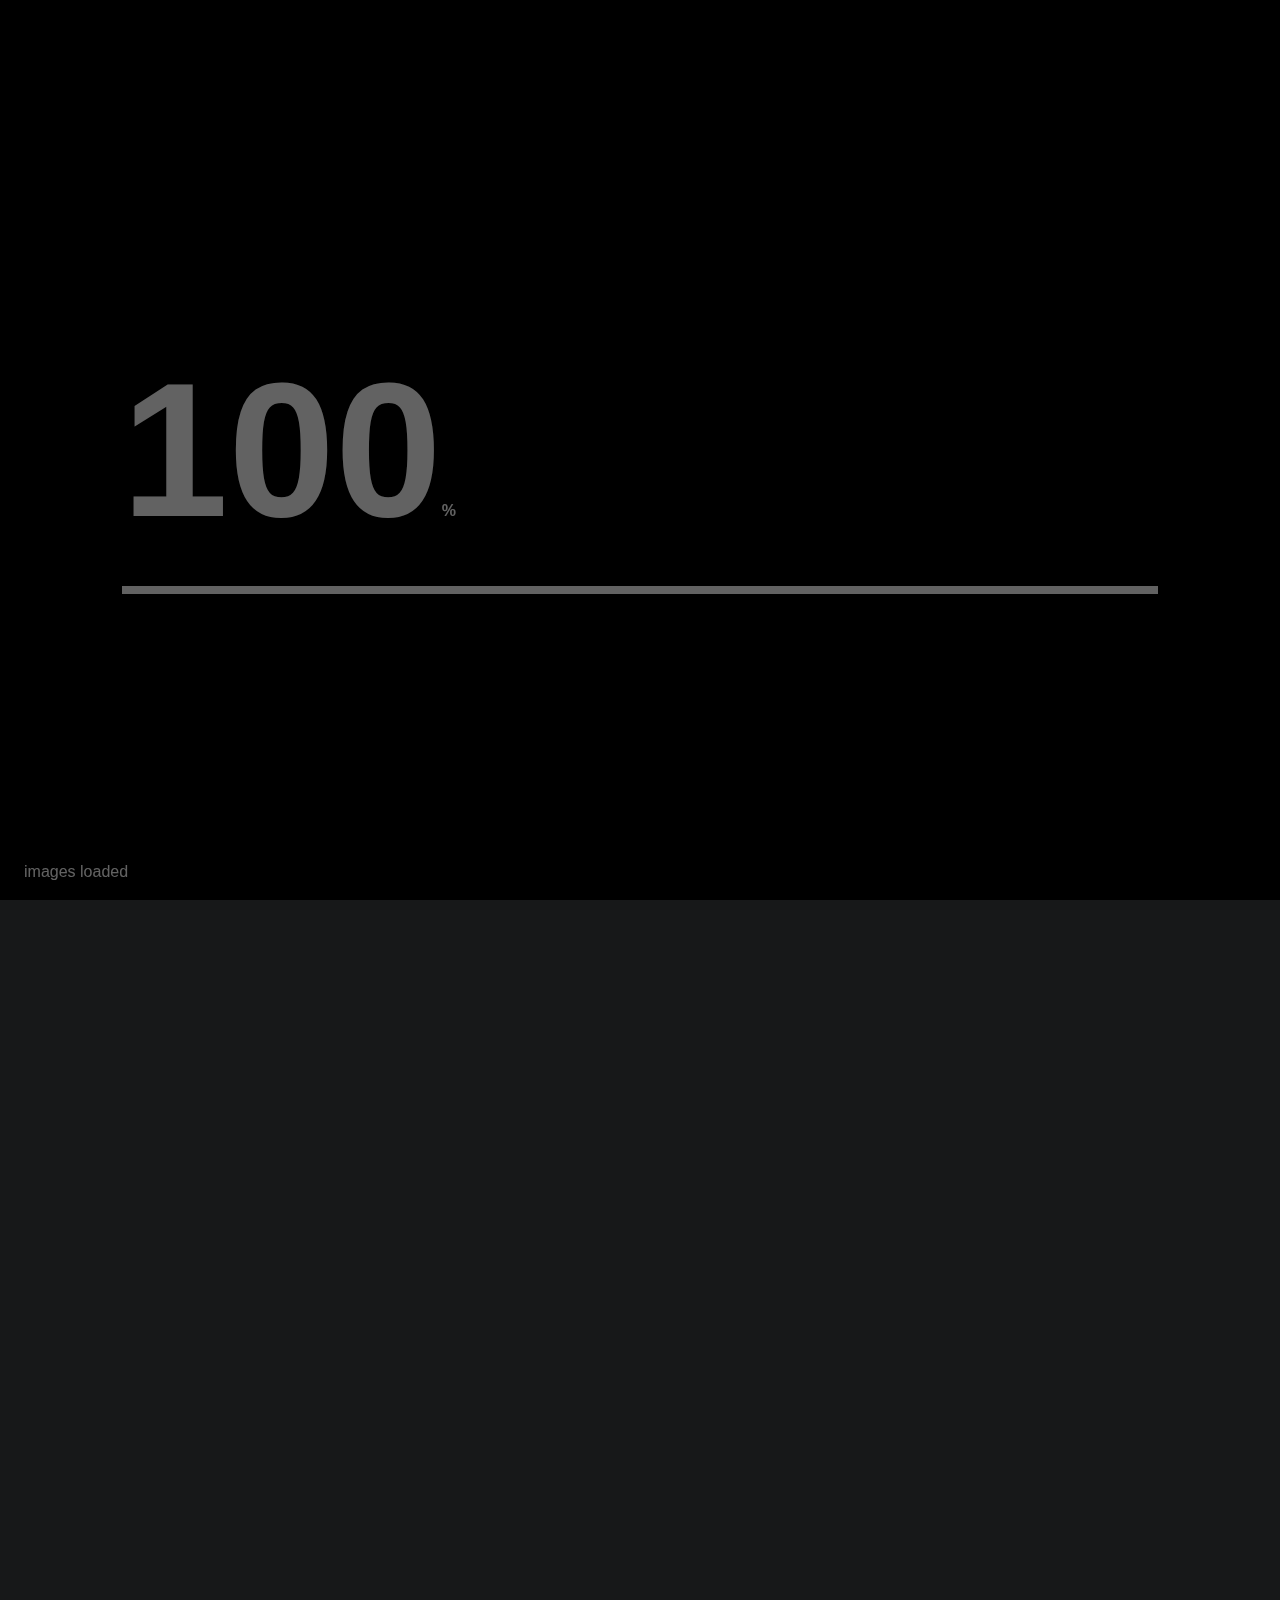
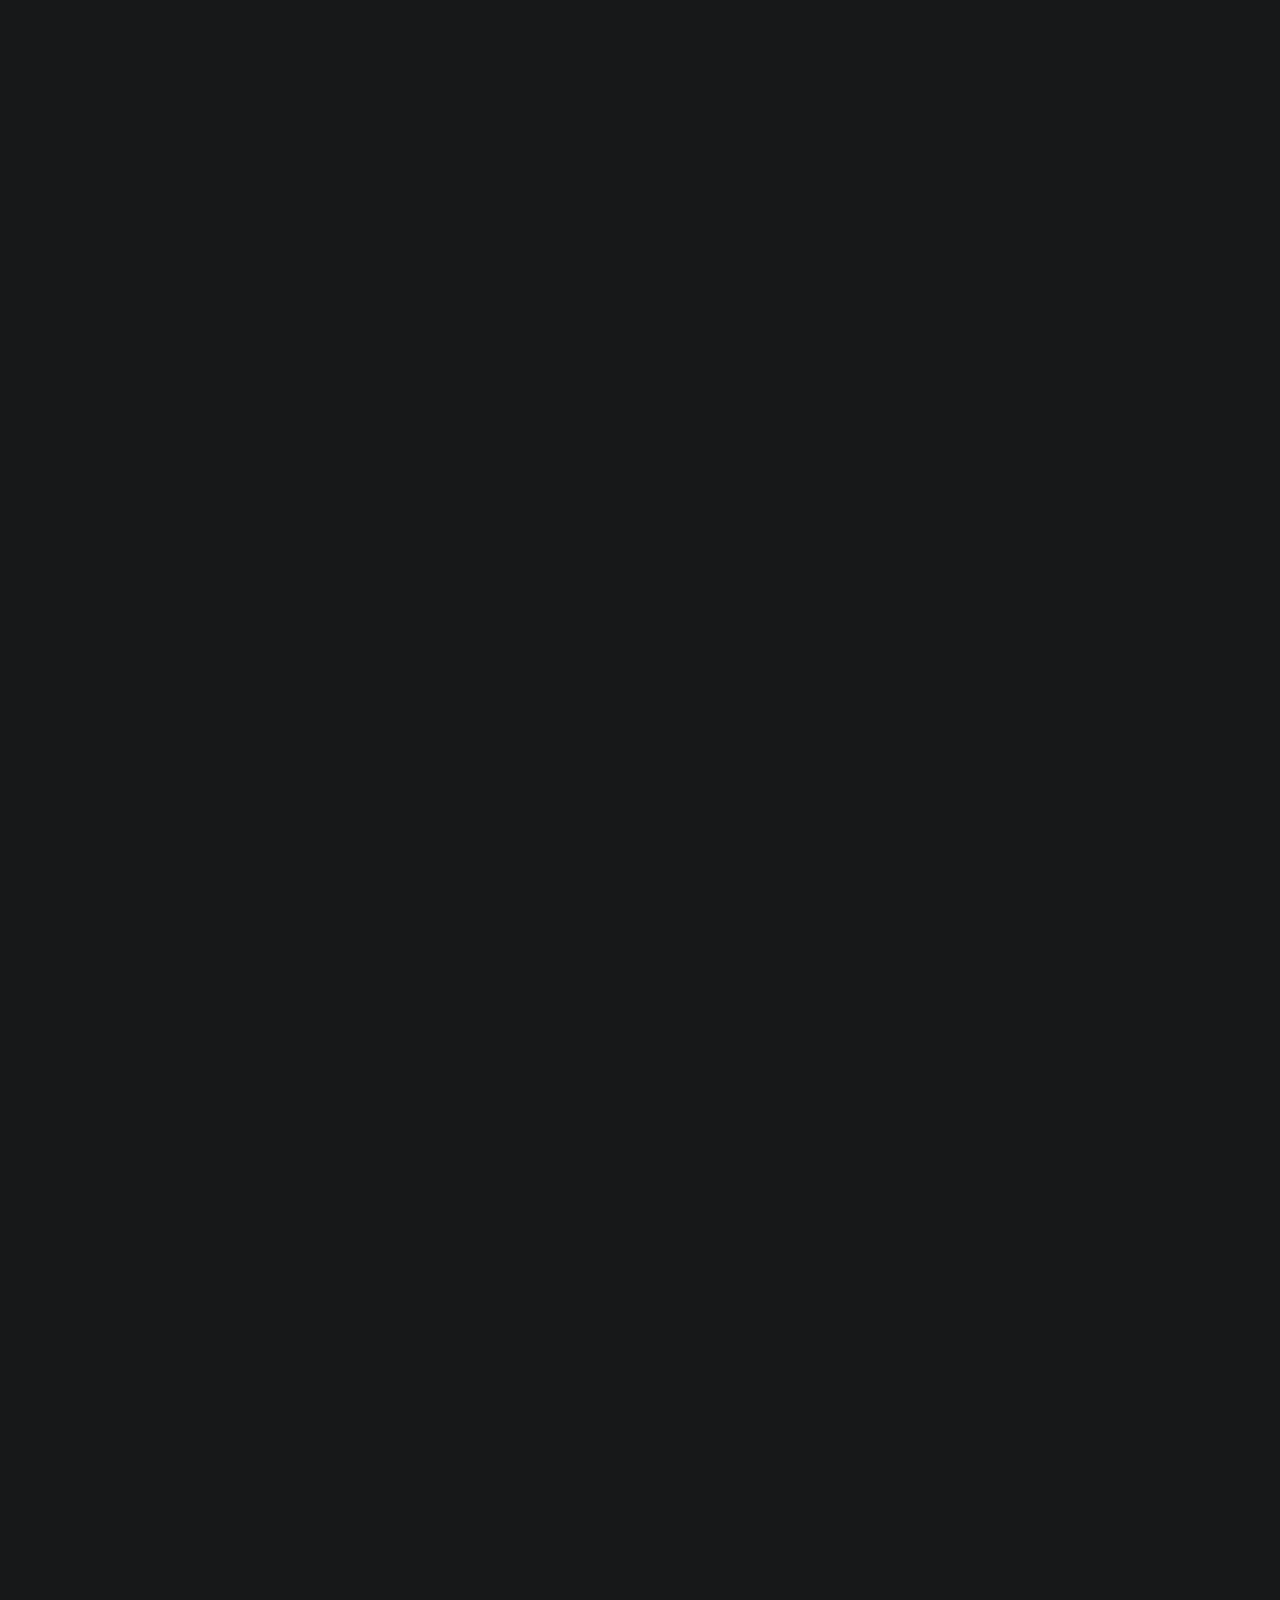
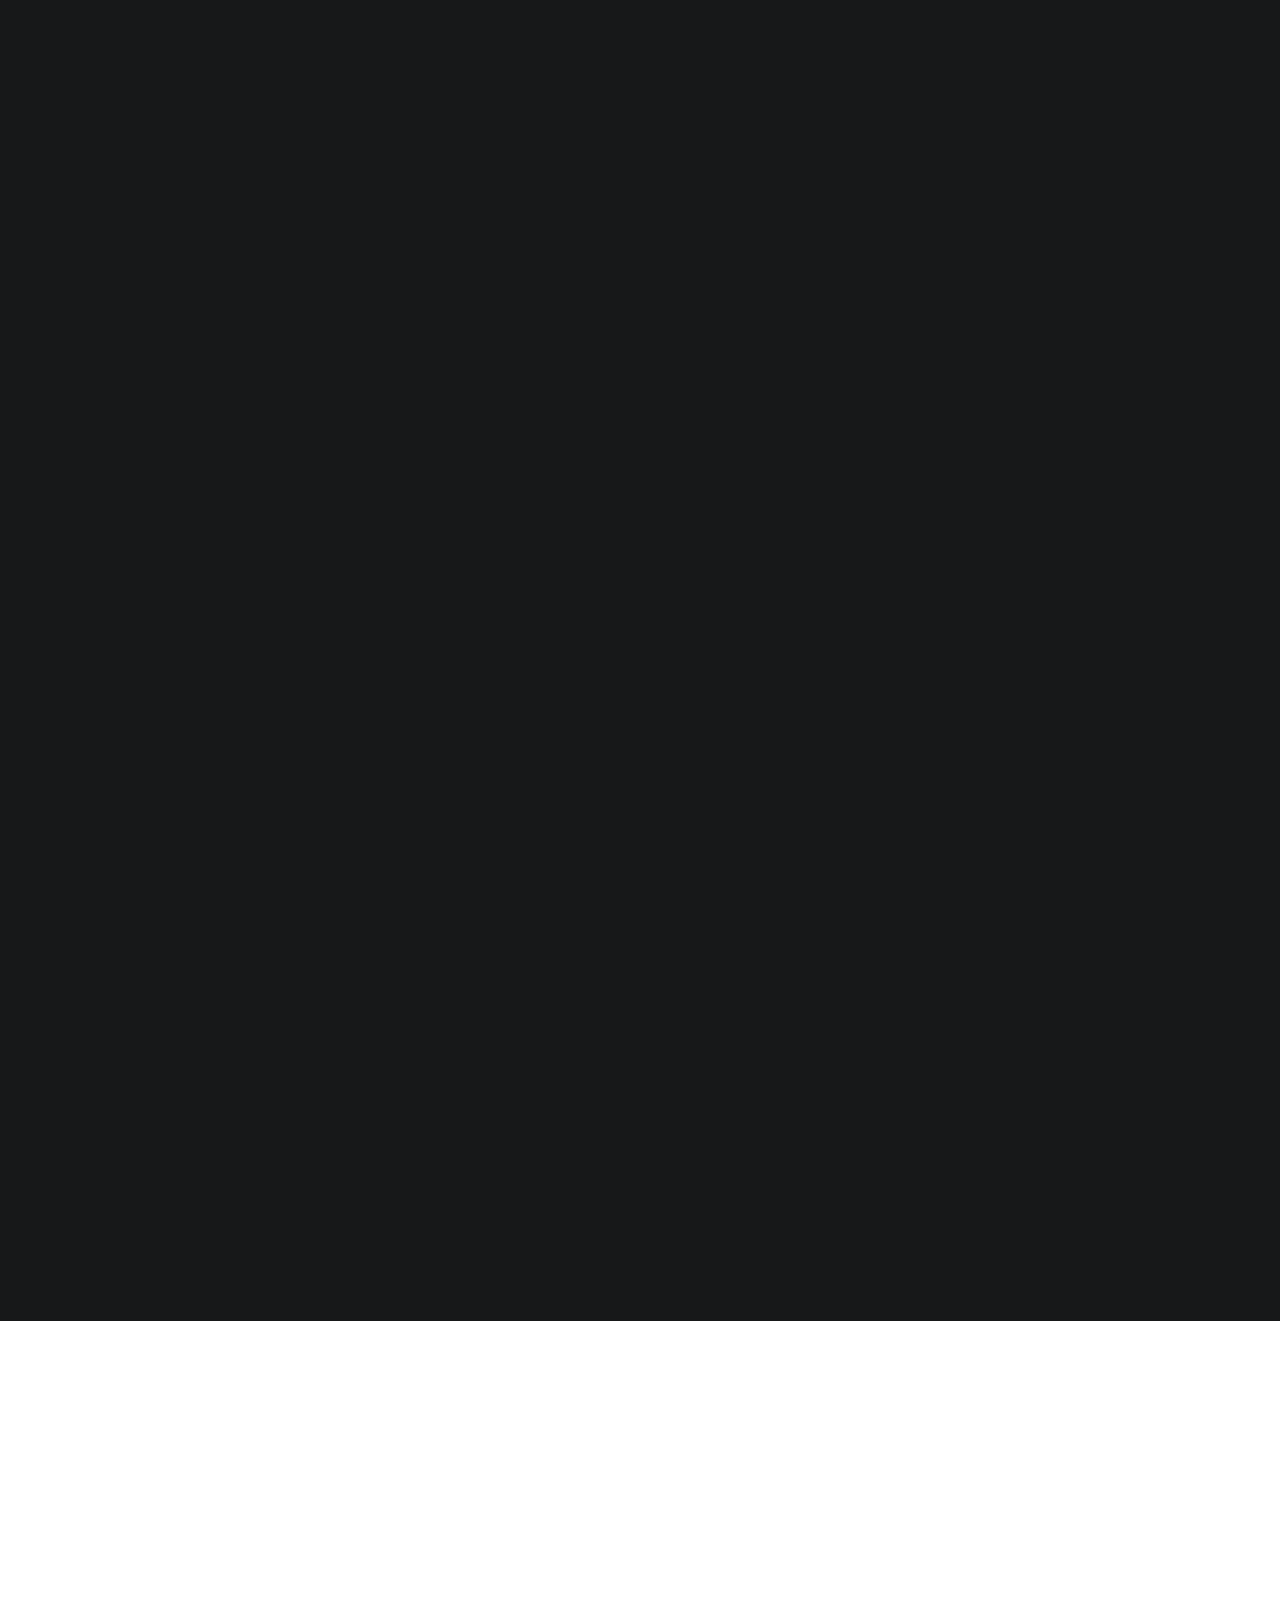
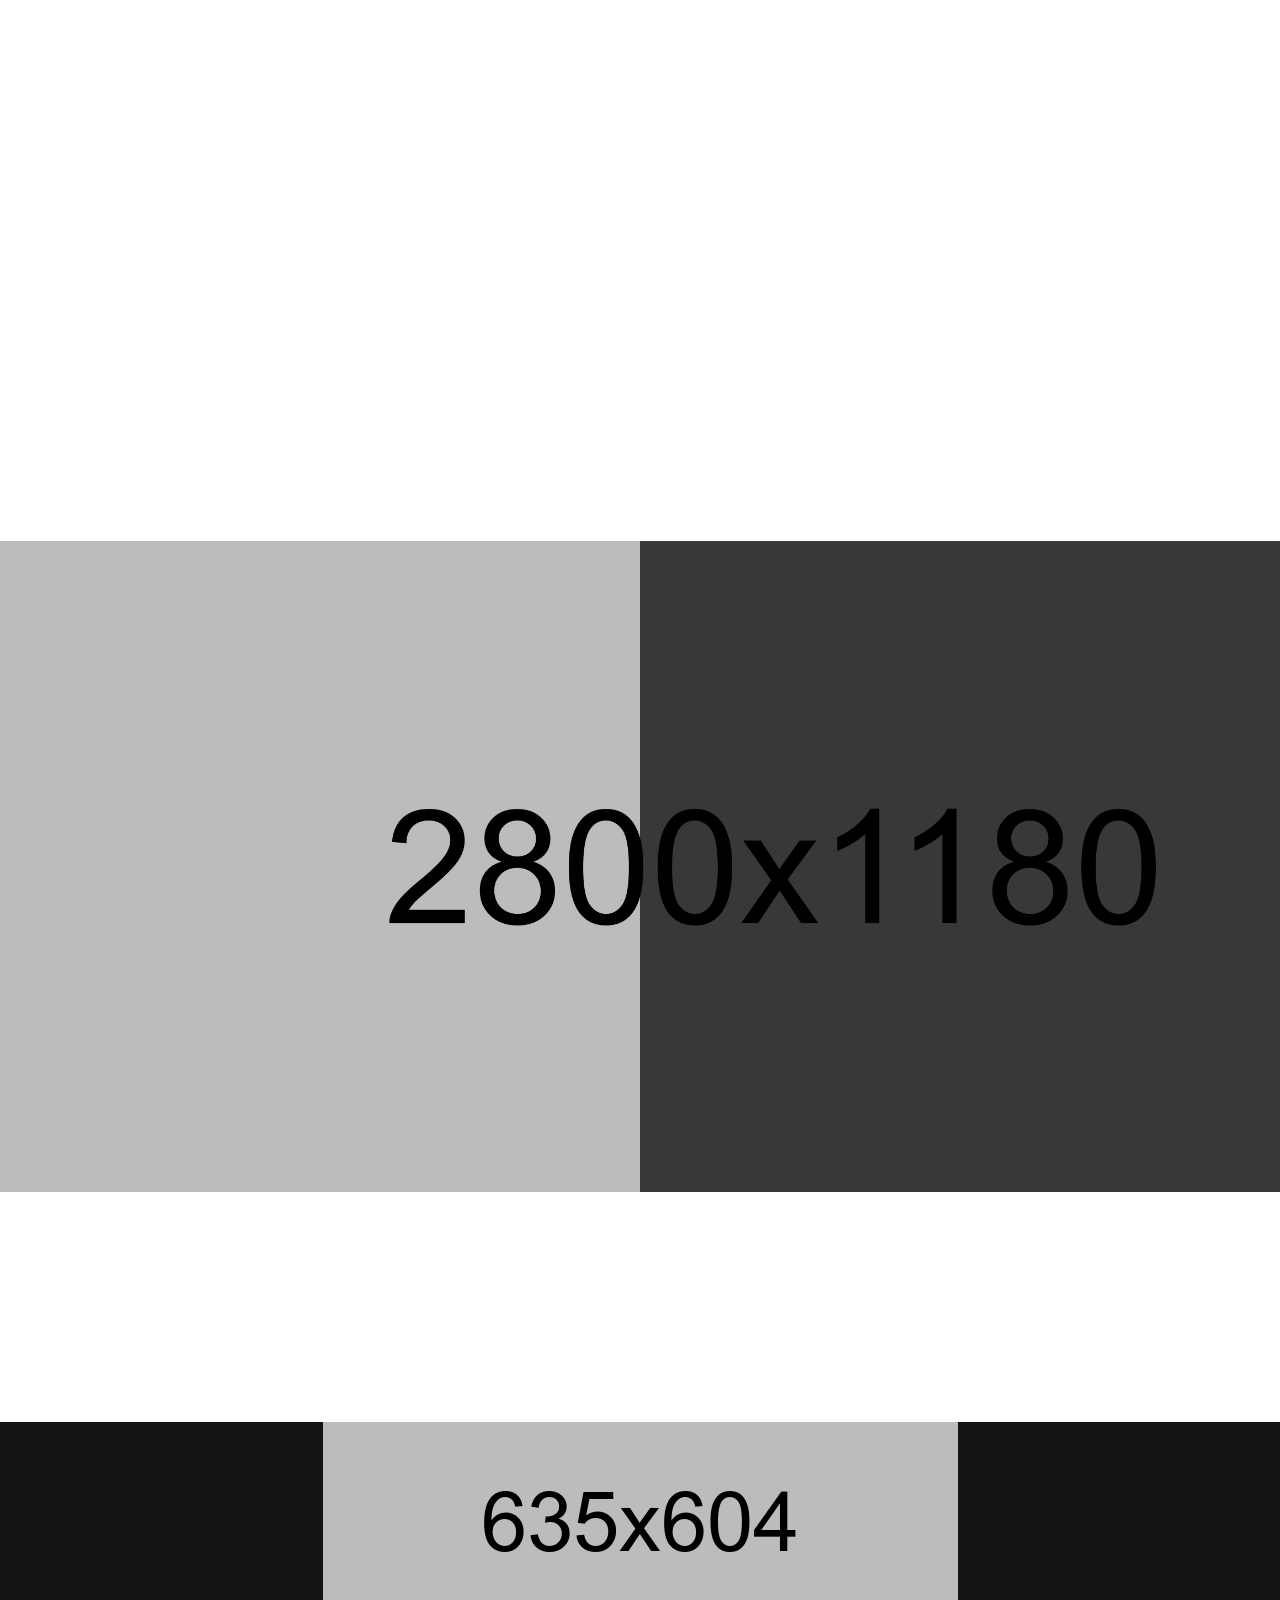
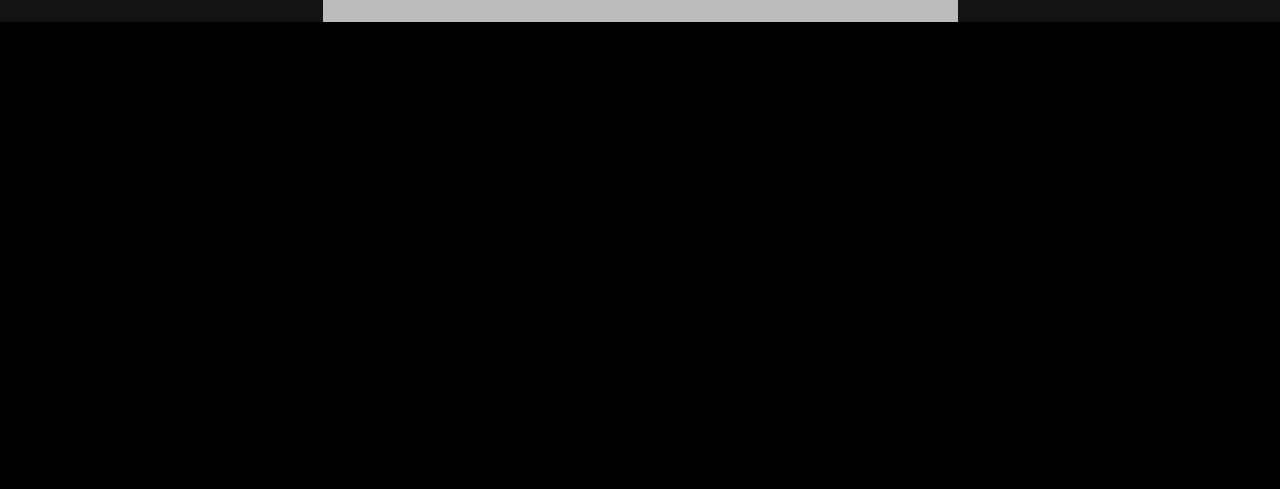
==== index.html @ 746237d5 "initial push" ====
<!doctype html>
<html lang="en">
<head>
<meta charset="utf-8">
<meta name="viewport" content="width=device-width, initial-scale=1, shrink-to-fit=no">
<meta name="format-detection" content="telephone=no">
<meta name="theme-color" content="#33a16e"/>
<title>Unicord | Creative Portfolio for Freelancers & Agencies</title>
<meta name="author" content="Themezinho">
<meta name="description" content="Unicord | Creative Portfolio for Freelancers & Agencies">
<meta name="keywords" content="creative, works, showcase, portfolio, highlight, projects, parallax, agency, digital, studio, css, animation, transition, svg, html, css">

<!-- SOCIAL MEDIA META -->
<meta property="og:description" content="Unicord | Creative Portfolio for Freelancers & Agencies">
<meta property="og:image" content="http://www.themezinho.net/unicord/preview.png">
<meta property="og:site_name" content="unicord">
<meta property="og:title" content="Unicord">
<meta property="og:type" content="website">
<meta property="og:url" content="http://www.themezinho.net/unicord">

<!-- TWITTER META -->
<meta name="twitter:card" content="summary">
<meta name="twitter:site" content="@unicord">
<meta name="twitter:creator" content="@unicord">
<meta name="twitter:title" content="unicord">
<meta name="twitter:description" content="Unicord | Creative Portfolio for Freelancers & Agencies">
<meta name="twitter:image" content="http://www.themezinho.net/unicord/preview.png">

<!-- FAVICON FILES -->
<link href="ico/apple-touch-icon-144-precomposed.png" rel="apple-touch-icon" sizes="144x144">
<link href="ico/apple-touch-icon-114-precomposed.png" rel="apple-touch-icon" sizes="114x114">
<link href="ico/apple-touch-icon-72-precomposed.png" rel="apple-touch-icon" sizes="72x72">
<link href="ico/apple-touch-icon-57-precomposed.png" rel="apple-touch-icon">
<link href="ico/favicon.png" rel="shortcut icon">

<!-- CSS FILES -->
<link rel="stylesheet" href="css/font-awesome.min.css">
<link rel="stylesheet" href="css/animate.min.css">
<link rel="stylesheet" href="css/swiper.min.css">
<link rel="stylesheet" href="css/bootstrap.min.css">
<link rel="stylesheet" href="css/style.css">
<link rel="stylesheet" type="text/css" href="css/core.css">
<link rel="stylesheet" type="text/css" href="css/animsition.min.css">
<link rel="stylesheet" type="text/css" href="css/elements.css">
<link rel="stylesheet" type="text/css" href="css/custom.css">
</head>
<body>
<div id="loader" class="fh">
  <section class="vcenter">
    <div class="container">
      <div class="indicator"> <span class="number">0</span><span class="unit">%</span>
        <div class="loadbar">
          <div class="inner"></div>
        </div>
      </div>
      <div class="img-count"><span class="loaded"></span><span class="description">images loaded</span></div>
    </div>
  </section>
</div>
<div class="transition-overlay">
  <div class="green-layer"></div>
  <div class="black-layer"></div>
</div>
<!-- end transition-overlay -->
<nav class="navigation-menu">
  <div class="green-layer"></div>
  <div class="black-layer"></div>
  <div class="inner">
    <ul>
      <li><a href="#">Start</a>
      	 <ul>
          <li><a href="index.html">Slider</a></li>
          <li><a href="index-video-bg.html">Video BG</a></li>
          <li><a href="index-particles.html">Particles</a></li>
          <li><a href="index-motion-blur.html">Motion Blur</a></li>
          <li><a href="index-animation.html">Animation</a></li>
        </ul>
      </li>
      <li><a href="unicord.html">Unicord</a></li>
      <li><a href="#">Showcases</a>
        <ul>
          <li><a href="showcases-four-cols.html">4 Columns</a></li>
          <li><a href="showcases-three-cols.html">3 Columns</a></li>
          <li><a href="showcases-two-cols.html">2 Columns</a></li>
        </ul>
      </li>
      <li><a href="news.html">News</a></li>
      <li><a href="say-hello.html">Say Hello</a></li>
    </ul>
    <address>
    Contornio Ave Kunsgatan 4<br>
    41247 Luxembord<br>
    074-753 5875
    </address>
  </div>
  <!-- end inner --> 
</nav>
<!-- end navigation-menu -->
  <nav class="navbar">
    <div class="logo"> </div>
    <!-- end logo -->
    <div class="email-us"></div>
    <!-- end email-us -->
    <div class="languages"></div>
    <!-- end languages -->
    <div class="sandwich-nav"> <b>MENU</b>
      <div class="sandwich-btn circle" id="sandwich-btn" data-dist="7"> <span></span> <span></span> </div>
      <!-- end sandwich-btn --> 
      
    </div>
    <!-- end sandwich-nav --> 
  </nav>
  <!-- end navbar -->
<header class="header">
	<div class="particles-mask" id="parallax">
  <div class="inner">
  <div class="masker">
    <div class="layer" data-depth="0.15">
      <h1>Jobin J</h1>
    </div>
  <!-- end layer -->
  <div id="particles-js"></div>
  <!-- end particles-js -->
   </div>
   <!-- end masker -->
   <h2>I Am A Programmer</h2>
  </div>
  <!-- end inner -->
</div>
<!-- end particles-mask -->
	
  <ul class="social-media">
    <li><a href="#"><i class="fa fa-facebook"></i></a></li>
    <li><a href="#"><i class="fa fa-twitter"></i></a></li>
    <li><a href="#"><i class="fa fa-dribbble"></i></a></li>
    <li><a href="#"><i class="fa fa-linkedin"></i></a></li>
    <li><a href="#"><i class="fa fa-youtube-play"></i></a></li>
  </ul>
  <div class="scroll-down"><b>SCROLL DOWN</b><span></span></div>
  <!-- end scroll-down --> 
</header>
<!-- end header -->
<div class="header-spacing"></div>
<!-- end header-spacing -->
<main>
<section class="works two-cols">
  <ul>
    <li class="wow fadeInUp one">
      <figure data-tilt> <img src="images/works01.jpg" alt="Image" class="thumb">
        <figcaption> <img src="images/logo-brand.png" alt="Image" class="brand">
          <h3>Yellow Ginger</h3>
          <small>UI-UX Design, WordPress</small> <a href="case-details.html">CASE DETAILS</a> </figcaption>
      </figure>
    </li>
    <li class="wow fadeInUp two">
      <figure data-tilt> <img src="images/works02.jpg" alt="Image" class="thumb">
        <figcaption> <img src="images/logo-brand2.png" alt="Image" class="brand">
          <h3>Red Tomato</h3>
          <small>Web Design, HTML, Development</small> <a href="case-details.html">CASE DETAILS</a> </figcaption>
      </figure>
    </li>
    <li class="wow fadeInUp three">
      <figure data-tilt> <img src="images/works03.jpg" alt="Image" class="thumb">
        <figcaption> <img src="images/logo-brand3.png" alt="Image" class="brand">
          <h3>Mr. Washington</h3>
          <small>App Development, UI-UX Design</small> <a href="case-details.html">CASE DETAILS</a> </figcaption>
      </figure>
    </li>
    <li class="wow fadeInUp four">
      <figure data-tilt> <img src="images/works04.jpg" alt="Image" class="thumb">
        <figcaption> <img src="images/logo-brand2.png" alt="Image" class="brand">
          <h3>House MD</h3>
          <small>Print Design, Branding</small> <a href="case-details.html">CASE DETAILS</a> </figcaption>
      </figure>
    </li>
    <li class="wow fadeInUp five">
      <figure data-tilt> <img src="images/works05.jpg" alt="Image" class="thumb">
        <figcaption> <img src="images/logo-brand3.png" alt="Image" class="brand">
          <h3>Celebrity</h3>
          <small>UI-UX Design, WordPress</small> <a href="case-details.html">CASE DETAILS</a> </figcaption>
      </figure>
    </li>
    <li class="wow fadeInUp one">
      <figure data-tilt> <img src="images/works06.jpg" alt="Image" class="thumb">
        <figcaption> <img src="images/logo-brand3.png" alt="Image" class="brand">
          <h3>Man in Black</h3>
          <small>HTML, Development</small> <a href="case-details.html">CASE DETAILS</a> </figcaption>
      </figure>
    </li>
    <li class="wow fadeInUp two">
      <figure data-tilt> <img src="images/works07.jpg" alt="Image" class="thumb">
        <figcaption> <img src="images/logo-brand.png" alt="Image" class="brand">
          <h3>Old School</h3>
          <small>App Design, Development</small> <a href="case-details.html">CASE DETAILS</a> </figcaption>
      </figure>
    </li>
    <li class="wow fadeInUp three">
      <figure data-tilt> <img src="images/works08.jpg" alt="Image" class="thumb">
        <figcaption> <img src="images/logo-brand2.png" alt="Image" class="brand">
          <h3>Paper Girl</h3>
          <small>UI-UX Design, HTML, Development</small> <a href="case-details.html">CASE DETAILS</a> </figcaption>
      </figure>
    </li>
    <li class="wow fadeInUp four">
      <figure data-tilt> <img src="images/works09.jpg" alt="Image" class="thumb">
        <figcaption> <img src="images/logo-brand3.png" alt="Image" class="brand">
          <h3>Moto Wheel</h3>
          <small>Branding, Print Design</small> <a href="case-details.html">CASE DETAILS</a> </figcaption>
      </figure>
    </li>
  </ul>
</section>
<!-- end works -->
<section class="features-content">
  <div class="container">
    <div class="row">
      <div class="col-lg-5 wow fadeInLeft">
        <h2>BENEFITS WITH UNICORDS</h2>
        <h6>All of our products exist to help you customize your website and add some advanced functionality lacks.</h6>
      </div>
      <!-- end col-5 -->
      <div class="col-lg-7">
        <div class="row inner">
          <div class="col-md-4 wow fadeInUp"> <img src="images/icon01.png" alt="Image">
            <h4>USER INTERFACE & EXPERIENCE</h4>
            <p>Unicord provides a fantastic living experience.</p>
            <a href="#">LEARN MORE</a> </div>
          <!-- end col-4 -->
          <div class="col-md-4 wow fadeInUp"> <img src="images/icon02.png" alt="Image">
            <h4>USER FRIENDLY CMS SYSTEMS</h4>
            <p>Website and add some advanced lacks.</p>
            <a href="#">LEARN MORE</a> </div>
          <!-- end col-4 -->
          <div class="col-md-4 wow fadeInUp"> <img src="images/icon03.png" alt="Image">
            <h4>DIGITAL MEDIA MARKETTING</h4>
            <p>Website and add some advanced functionality.</p>
            <a href="#">LEARN MORE</a> </div>
          <!-- end col-4 -->
          <div class="col-md-4 wow fadeInUp"> <img src="images/icon02.png" alt="Image">
            <h4>MOBILE APPLICATIONS ANDROID & IOS</h4>
            <p>Website and add some advanced functionality</p>
            <a href="#">LEARN MORE</a> </div>
          <!-- end col-4 -->
          <div class="col-md-4 wow fadeInUp"> <img src="images/icon03.png" alt="Image">
            <h4>VIDEO EDITION & TV COMMERCIALS</h4>
            <p>Website and add some advanced functionality</p>
            <a href="#">LEARN MORE</a> </div>
          <!-- end col-4 --> 
        </div>
        <!-- end row inner --> 
      </div>
      <!-- end col-7 --> 
    </div>
    <!-- end row --> 
  </div>
  <!-- end container --> 
</section>
<!-- end features-content -->
<section class="full-media-content bg-image" data-background="images/hero01.jpg">
  <div class="sides">
    <figure class="wow fadeInLeft"><img src="images/office01.jpg" alt="Image"></figure>
  </div>
  <!-- end sides -->
  <div class="sides inner-content">
    <div class="inner wow fadeInUp">
      <h5>New Media Digital Agency</h5>
      <h2>INNOVASION</h2>
      <p>Unicord is a creative digital agency, composed of creative designers & experienced developers. You’ll have your own individual apartment and facilities which are inspired by the luxurious life you want to live.</p>
      <a href="#">TAKE A LOOK</a> </div>
    <!-- end inner --> 
  </div>
  <!-- end sides --> 
</section>
<!-- end full-media-content -->
<section class="logos">
  <div class="container">
    <ul>
      <li class="wow fadeInUp">
        <figure> <img src="images/logo01.jpg" alt="Image">
          <h6>BIRD DIGITAL INC.</h6>
        </figure>
      </li>
      <li class="wow fadeInUp">
        <figure> <img src="images/logo02.jpg" alt="Image">
          <h6>FOX ENTERTAINMENT</h6>
        </figure>
      </li>
      <li class="wow fadeInUp">
        <figure> <img src="images/logo03.jpg" alt="Image">
          <h6>EAGLE SOLUTIONS</h6>
        </figure>
      </li>
      <li class="wow fadeInUp">
        <figure> <img src="images/logo04.jpg" alt="Image">
          <h6>DEERS MEDICAL INC.</h6>
        </figure>
      </li>
      <li class="wow fadeInUp">
        <figure> <img src="images/logo05.jpg" alt="Image">
          <h6>BIRD NATURAL PARKS</h6>
        </figure>
      </li>
    </ul>
  </div>
  <!-- end container -->
</section>
<!-- end logos -->
<footer class="footer">
  <div class="container wow fadeIn"> 
   <img src="images/logo.png" alt="Image">
    <h2>Don't be shy and<br>
      talk to us?</h2>
    <h5>Say hello@unicord.com.ua </h5>
    <ul>
      <li><a href="#"><i class="fa fa-facebook"></i></a></li>
      <li><a href="#"><i class="fa fa-twitter"></i></a></li>
      <li><a href="#"><i class="fa fa-behance"></i></a></li>
      <li><a href="#"><i class="fa fa-google-plus"></i></a></li>
      <li><a href="#"><i class="fa fa-youtube-play"></i></a></li>
    </ul>
    <span>© 2018 Unicord | All Rights Reserved</span> </div>
  <!-- end container --> 
</footer>
<!-- end footer --> 
</main>
<!-- end main -->
<audio id="link" src="audio/link.mp3" preload="auto"></audio>
<audio id="hover-audio" src="audio/hover.mp3" preload="auto"></audio>


<!-- JS FILES --> 
<script src="js/jquery.min.js"></script> 
<script src="js/popper.min.js"></script> 
<script src="js/bootstrap.min.js"></script> 
<script src="js/swiper.min.js"></script> 
<script src="js/wow.min.js"></script> 
<script src="js/isotope.min.js"></script> 
<script src="js/tilt.jquery.js"></script> 
<script src="js/jquery.typewriter.js"></script>
<script src='js/TweenMax.min.js'></script> 
<script src='js/imagesloaded.pkgd.min.js'></script>  
<script src='js/particles.min.js'></script>  
<script src='js/jquery.parallax.min.js'></script>  
<script src='js/motion.blur.js'></script>  
<script src="js/scripts.js"></script>
<script src="js/vendor.js"></script>
<script src="modules/titan-slider/titan-slider.js"></script>
<script src="modules/tera-lightbox/tera-lightbox.js"></script>
<script src="js/functions.js"></script>
<script>$('#home-slider').titanSlider();</script>

</body>
</html>
---- css/style.css ----
/*

@Author: Themezinho
@URL: http://www.themezinho.net

This file contains the styling for the actual theme, this
is the file you need to edit to change the look of the
theme.


// Table of contents //

	01.	GOOGLE FONTS
	02.	BODY
	03.	CUSTOM CLASSES
	04. FORM ELEMENTS
	05.	SECTIONS
	06.	HTML TAGS
	07.	LINKS
	08.	MODAL
	09.	PAGINATION
	10. PRELOADER
	11.	TRANSITION OVERLAY
	12.	SANDWICH BUTTON
	13.	SCROLL DOWN
	14.	NAVIGATION MENU
	15.	HEADER
	16.	SOCIAL MEDIA
	17.	NAVBAR
	18.	SLIDER
	19.	PAGE HEADER
	20.	VIDEO BG
	21.	WORKS
	22.	FEATURES CONTENT
	23.	LISTING CONTENT
	24.	FULL MEDIA CONTENT
	25.	INTRODUCTION
	26. OUR TEAM
	27.	NEWS
	28.	SAY HELLO
	29.	LOGOS
	30.	FOOTER
	31.	RESPONSIVE TABLET FIXES
	32. REPSONSIVE MOBILE FIXES



*/
/* GOOGLE FONTS */
@import url("https://fonts.googleapis.com/css?family=Fjalla+One|Poppins:300,400,600,800&subset=latin-ext");
* {
  outline: none !important;
}

body {
  font-size: 16px;
  background: #131313;
  font-family: "Poppins", sans-serif;
  -webkit-font-smoothing: antialiased;
  text-rendering: optimizeLegibility;
  -moz-osx-font-smoothing: grayscale;
  height: 100%;
  overflow: hidden;
}

html {
  height: 100%;
}

/* HTML ELEMENTS */
img {
  max-width: 100%;
}

b {
  font-weight: 600;
}

strong {
  font-weight: 800;
}

/* CUSTOM CLASSES */
@media (min-width: 1200px) {
  .container {
    max-width: 1240px;
  }
}
.header-spacing {
  width: 100%;
  height: 100%;
  display: flex;
  flex-wrap: wrap;
}

.overflow {
  overflow: hidden;
}

/* FORM ELEMENTS */
input[type=text] {
  height: 58px;
  line-height: 54px;
  display: inline-block;
  border: 2px solid #eee;
  padding: 0 20px;
}

textarea {
  height: 158px;
  line-height: 54px;
  display: inline-block;
  border: 2px solid #eee;
  padding: 20px;
}

label {
  display: block;
  font-weight: 600;
}

button[type=submit] {
  height: 58px;
  display: inline-block;
  padding: 0 40px;
  color: #fff;
  font-size: 13px;
  font-weight: 700;
  background: #000;
  color: #fff;
  border: none;
}

/* SECTIONS */
main {
  width: 100%;
  display: flex;
  flex-wrap: wrap;
  position: relative;
  z-index: 5;
  background: #171819;
}

/* LINKS */
a {
  -webkit-transition: 0.25s ease-in-out;
  -moz-transition: 0.25s ease-in-out;
  -ms-transition: 0.25s ease-in-out;
  -o-transition: 0.25s ease-in-out;
  transition: 0.25s ease-in-out;
  color: #000;
}
a:hover {
  text-decoration: underline;
}

/* GLITCH ANIMZ */
@keyframes noise-anim {
  0% {
    clip: rect(18px, 9999px, 16px, 0);
  }
  5% {
    clip: rect(129px, 9999px, 91px, 0);
  }
  10% {
    clip: rect(48px, 9999px, 117px, 0);
  }
  15% {
    clip: rect(19px, 9999px, 40px, 0);
  }
  20% {
    clip: rect(46px, 9999px, 53px, 0);
  }
  25% {
    clip: rect(90px, 9999px, 18px, 0);
  }
  30% {
    clip: rect(76px, 9999px, 129px, 0);
  }
  35% {
    clip: rect(48px, 9999px, 62px, 0);
  }
  40% {
    clip: rect(100px, 9999px, 80px, 0);
  }
  45% {
    clip: rect(105px, 9999px, 29px, 0);
  }
  50% {
    clip: rect(78px, 9999px, 79px, 0);
  }
  55% {
    clip: rect(7px, 9999px, 119px, 0);
  }
  60% {
    clip: rect(83px, 9999px, 108px, 0);
  }
  65% {
    clip: rect(80px, 9999px, 92px, 0);
  }
  70% {
    clip: rect(79px, 9999px, 68px, 0);
  }
  75% {
    clip: rect(14px, 9999px, 65px, 0);
  }
  80% {
    clip: rect(76px, 9999px, 78px, 0);
  }
  85% {
    clip: rect(44px, 9999px, 66px, 0);
  }
  90% {
    clip: rect(28px, 9999px, 118px, 0);
  }
  95% {
    clip: rect(125px, 9999px, 79px, 0);
  }
  100% {
    clip: rect(103px, 9999px, 15px, 0);
  }
}
@keyframes noise-anim-2 {
  0% {
    clip: rect(80px, 9999px, 50px, 0);
  }
  5% {
    clip: rect(79px, 9999px, 29px, 0);
  }
  10% {
    clip: rect(8px, 9999px, 80px, 0);
  }
  15% {
    clip: rect(69px, 9999px, 98px, 0);
  }
  20% {
    clip: rect(56px, 9999px, 95px, 0);
  }
  25% {
    clip: rect(4px, 9999px, 94px, 0);
  }
  30% {
    clip: rect(37px, 9999px, 75px, 0);
  }
  35% {
    clip: rect(91px, 9999px, 97px, 0);
  }
  40% {
    clip: rect(128px, 9999px, 127px, 0);
  }
  45% {
    clip: rect(75px, 9999px, 108px, 0);
  }
  50% {
    clip: rect(75px, 9999px, 110px, 0);
  }
  55% {
    clip: rect(94px, 9999px, 83px, 0);
  }
  60% {
    clip: rect(111px, 9999px, 112px, 0);
  }
  65% {
    clip: rect(5px, 9999px, 84px, 0);
  }
  70% {
    clip: rect(90px, 9999px, 54px, 0);
  }
  75% {
    clip: rect(10px, 9999px, 93px, 0);
  }
  80% {
    clip: rect(60px, 9999px, 47px, 0);
  }
  85% {
    clip: rect(70px, 9999px, 119px, 0);
  }
  90% {
    clip: rect(83px, 9999px, 119px, 0);
  }
  95% {
    clip: rect(55px, 9999px, 78px, 0);
  }
  100% {
    clip: rect(64px, 9999px, 91px, 0);
  }
}
/* DOTS MENU */
.dots-menu {
  float: right;
  position: relative;
  width: 20px;
  height: 20px;
  margin: 0;
  cursor: pointer;
}
.dots-menu .pix {
  position: absolute;
  width: 4px;
  height: 4px;
  background-color: #fff;
  border-radius: 100%;
  transition: 0.2s ease-in-out;
}
.dots-menu .pix:nth-of-type(1) {
  transform: translate(0px, 0px);
}
.dots-menu .pix:nth-of-type(2) {
  transform: translate(8px, 0px);
}
.dots-menu .pix:nth-of-type(3) {
  transform: translate(16px, 0px);
}
.dots-menu .pix:nth-of-type(4) {
  transform: translate(0px, 8px);
}
.dots-menu .pix:nth-of-type(5) {
  transform: translate(8px, 8px);
}
.dots-menu .pix:nth-of-type(6) {
  transform: translate(16px, 8px);
}
.dots-menu .pix:nth-of-type(7) {
  transform: translate(0px, 16px);
}
.dots-menu .pix:nth-of-type(8) {
  transform: translate(8px, 16px);
}
.dots-menu .pix:nth-of-type(9) {
  transform: translate(16px, 16px);
}
.dots-menu:hover .pix {
  background-color: #33a16e;
}
.dots-menu:hover .pix:nth-of-type(1) {
  transform: translate(-4px, -4px);
}
.dots-menu:hover .pix:nth-of-type(3) {
  transform: translate(20px, -4px);
}
.dots-menu:hover .pix:nth-of-type(7) {
  transform: translate(-4px, 20px);
}
.dots-menu:hover .pix:nth-of-type(9) {
  transform: translate(20px, 20px);
}
.dots-menu.active .pix:nth-of-type(1) {
  transform: translate(0, 0);
}
.dots-menu.active .pix:nth-of-type(2) {
  transform: translate(4px, 4px);
}
.dots-menu.active .pix:nth-of-type(3) {
  transform: translate(16px, 0);
}
.dots-menu.active .pix:nth-of-type(4) {
  transform: translate(4px, 12px);
}
.dots-menu.active .pix:nth-of-type(6) {
  transform: translate(12px, 4px);
}
.dots-menu.active .pix:nth-of-type(7) {
  transform: translate(0, 16px);
}
.dots-menu.active .pix:nth-of-type(8) {
  transform: translate(12px, 12px);
}
.dots-menu.active .pix:nth-of-type(9) {
  transform: translate(16px, 16px);
}
.dots-menu.active:hover .pix:nth-of-type(1) {
  transform: translate(-4px, -4px);
}
.dots-menu.active:hover .pix:nth-of-type(2) {
  transform: translate(2px, 2px);
}
.dots-menu.active:hover .pix:nth-of-type(3) {
  transform: translate(20px, -4px);
}
.dots-menu.active:hover .pix:nth-of-type(4) {
  transform: translate(2px, 14px);
}
.dots-menu.active:hover .pix:nth-of-type(6) {
  transform: translate(14px, 2px);
}
.dots-menu.active:hover .pix:nth-of-type(7) {
  transform: translate(-4px, 20px);
}
.dots-menu.active:hover .pix:nth-of-type(8) {
  transform: translate(14px, 14px);
}
.dots-menu.active:hover .pix:nth-of-type(9) {
  transform: translate(20px, 20px);
}

/* MODAL */
.modal .modal-dialog {
  width: 600px;
  max-width: 100%;
  margin: 0 auto;
}

.modal .modal-dialog .modal-content {
  width: 100%;
  height: 300px;
  margin-top: 30%;
  border-radius: 0;
  border: none;
  box-shadow: 0 0 40px rgba(0, 0, 0, 0.3);
  position: relative;
}

.modal .modal-dialog .modal-content .close {
  width: 50px;
  height: 50px;
  line-height: 50px;
  background: #33a16e;
  color: #fff;
  position: absolute;
  right: 0;
  top: 0;
  opacity: 1;
  text-align: center;
  font-size: 13px;
}

.modal #map {
  width: 100%;
  height: 300px;
  float: left;
}

/* PAGINATION */
.pagination {
  width: 100%;
  height: 40px;
  display: block;
  float: left;
  text-align: center;
  margin: 0;
}
.pagination li.page-item {
  float: none;
  display: inline-block;
}
.pagination li.page-item a.page-link {
  height: 40px;
  line-height: 36px;
  border: 2px solid #000;
  float: left;
  border-radius: 0 !important;
  font-size: 12px;
  color: #000;
  font-weight: 600;
  padding: 0 20px;
}

/* PRELOADER */
.preloader {
  width: 100%;
  height: 100%;
  position: fixed;
  left: 0;
  top: 0;
  z-index: 13;
  background: #33a16e;
  -webkit-transition: all 400ms cubic-bezier(0.595, 0.03, 0, 0.88);
  -moz-transition: all 400ms cubic-bezier(0.595, 0.03, 0, 0.88);
  -o-transition: all 400ms cubic-bezier(0.595, 0.03, 0, 0.88);
  transition: all 400ms cubic-bezier(0.595, 0.03, 0, 0.88);
  /* custom */
  -webkit-transition-timing-function: cubic-bezier(0.595, 0.03, 0, 0.88);
  -moz-transition-timing-function: cubic-bezier(0.595, 0.03, 0, 0.88);
  -o-transition-timing-function: cubic-bezier(0.595, 0.03, 0, 0.88);
  transition-timing-function: cubic-bezier(0.595, 0.03, 0, 0.88);
  /* custom */
}
.preloader .inner {
  width: 100%;
  height: 100%;
  position: absolute;
  left: 0;
  top: 0;
  background: url(../images/preloader.gif) center no-repeat #000;
  background-size: 80px 80px;
  -webkit-transition: all 400ms cubic-bezier(0.595, 0.03, 0, 0.88);
  -moz-transition: all 400ms cubic-bezier(0.595, 0.03, 0, 0.88);
  -o-transition: all 400ms cubic-bezier(0.595, 0.03, 0, 0.88);
  transition: all 400ms cubic-bezier(0.595, 0.03, 0, 0.88);
  /* custom */
  -webkit-transition-timing-function: cubic-bezier(0.595, 0.03, 0, 0.88);
  -moz-transition-timing-function: cubic-bezier(0.595, 0.03, 0, 0.88);
  -o-transition-timing-function: cubic-bezier(0.595, 0.03, 0, 0.88);
  transition-timing-function: cubic-bezier(0.595, 0.03, 0, 0.88);
  /* custom */
}
.preloader .holder {
  width: 100%;
  height: 26px;
  position: absolute;
  left: 0;
  top: 50%;
  margin-top: 50px;
  text-align: center;
}
.preloader .typewriter {
  height: 26px;
  line-height: 26px;
  display: inline-block;
  color: #fff;
}
.preloader .typewriter #typewriter-text {
  float: left;
  font-size: 12px;
  margin-left: 5px;
  margin-top: -2px;
  margin-right: 3px;
}
.preloader .typewriter #typewriter-suffix {
  width: 2px;
  height: 16px;
  display: inline-block;
  background: #33a16e;
  text-indent: -1000px;
  overflow: hidden;
}
.preloader .loader {
  width: 100%;
  height: 3px;
  border: none;
  border-radius: none;
  position: absolute;
  top: 0;
  left: 0;
}
.preloader .loader:after {
  content: "";
  display: block;
  width: 100%;
  height: 100%;
  z-index: 3;
  position: absolute;
  top: 0;
  left: 0;
}
.preloader .trackbar {
  width: 100%;
  height: 100%;
  border-radius: 0;
  color: #fff;
  text-align: center;
  position: relative;
  background: #808080;
  opacity: 0.99;
}
.preloader .loadbar {
  width: 0%;
  height: 100%;
  background: #33a16e;
  box-shadow: 0px 0px 10px #33a16e;
  position: absolute;
  top: 0;
  left: 0;
  z-index: 2;
  animation: flicker 5s infinite;
  overflow: hidden;
}

/* PAGE LOADED */
.page-loaded {
  overflow: inherit;
}
.page-loaded .preloader {
  left: 100%;
  transition-delay: 0.5s;
}
.page-loaded .preloader .inner {
  left: 100%;
}
.page-loaded .navbar {
  transform: translateY(0);
}
.page-loaded .header {
  margin: 0;
}
.page-loaded .header .slider {
  transform: scale(1);
  opacity: 1;
}
.page-loaded .header .slider .gallery-thumbs {
  transform: translateX(0);
  opacity: 1;
}

/* TRANSITION OVERLAY */
.transition-overlay {
  width: 100%;
  height: 100%;
  position: fixed;
  top: 0;
  left: 0;
  z-index: 13;
  visibility: hidden;
}
.transition-overlay .black-layer {
  width: 100%;
  height: 100%;
  position: absolute;
  left: -100%;
  top: 0;
  z-index: 3;
  background: #000;
  -webkit-transition: all 400ms cubic-bezier(0.595, 0.03, 0, 0.88);
  -moz-transition: all 400ms cubic-bezier(0.595, 0.03, 0, 0.88);
  -o-transition: all 400ms cubic-bezier(0.595, 0.03, 0, 0.88);
  transition: all 400ms cubic-bezier(0.595, 0.03, 0, 0.88);
  /* custom */
  -webkit-transition-timing-function: cubic-bezier(0.595, 0.03, 0, 0.88);
  -moz-transition-timing-function: cubic-bezier(0.595, 0.03, 0, 0.88);
  -o-transition-timing-function: cubic-bezier(0.595, 0.03, 0, 0.88);
  transition-timing-function: cubic-bezier(0.595, 0.03, 0, 0.88);
  /* custom */
}
.transition-overlay .green-layer {
  width: 100%;
  height: 100%;
  position: absolute;
  left: -100%;
  top: 0;
  z-index: 2;
  background: #33a16e;
  -webkit-transition: all 400ms cubic-bezier(0.595, 0.03, 0, 0.88);
  -moz-transition: all 400ms cubic-bezier(0.595, 0.03, 0, 0.88);
  -o-transition: all 400ms cubic-bezier(0.595, 0.03, 0, 0.88);
  transition: all 400ms cubic-bezier(0.595, 0.03, 0, 0.88);
  /* custom */
  -webkit-transition-timing-function: cubic-bezier(0.595, 0.03, 0, 0.88);
  -moz-transition-timing-function: cubic-bezier(0.595, 0.03, 0, 0.88);
  -o-transition-timing-function: cubic-bezier(0.595, 0.03, 0, 0.88);
  transition-timing-function: cubic-bezier(0.595, 0.03, 0, 0.88);
  /* custom */
}
.transition-overlay.open {
  visibility: visible;
}
.transition-overlay.open .green-layer {
  left: 0;
  transition-delay: 0s;
}
.transition-overlay.open .black-layer {
  left: 0;
  transition-delay: 0.4s;
}

/* SANDWICH BUTTON */
.sandwich-btn {
  width: 46px;
  height: 46px;
  float: right;
  position: relative;
  cursor: pointer;
  border-radius: 50%;
}
.sandwich-btn span {
  display: block;
  height: 2px;
  width: 18px;
  background: #fff;
  opacity: 1;
  position: absolute;
  right: 8px;
  -webkit-transform: rotate(0deg);
  -moz-transform: rotate(0deg);
  -o-transform: rotate(0deg);
  transform: rotate(0deg);
  -webkit-transition: 0.25s ease-in-out;
  -moz-transition: 0.25s ease-in-out;
  -o-transition: 0.25s ease-in-out;
  transition: 0.25s ease-in-out;
}
.sandwich-btn span:nth-child(1) {
  top: 12px;
}
.sandwich-btn span:nth-child(2) {
  top: 20px;
}
.sandwich-btn.open span:nth-child(1) {
  top: 16px;
  -webkit-transform: rotate(135deg);
  -moz-transform: rotate(135deg);
  -o-transform: rotate(135deg);
  transform: rotate(135deg);
}
.sandwich-btn.open span:nth-child(2) {
  top: 16px;
  -webkit-transform: rotate(-135deg);
  -moz-transform: rotate(-135deg);
  -o-transform: rotate(-135deg);
  transform: rotate(-135deg);
}

/* NAVIGATION MENU */
.navigation-menu {
  width: 100%;
  height: 100%;
  display: flex;
  flex-direction: column;
  justify-content: center;
  position: fixed;
  left: 0;
  top: 0;
  z-index: 8;
  visibility: hidden;
  -webkit-transition: 0.25s ease-in-out;
  -moz-transition: 0.25s ease-in-out;
  -ms-transition: 0.25s ease-in-out;
  -o-transition: 0.25s ease-in-out;
  transition: 0.25s ease-in-out;
}
.navigation-menu .black-layer {
  width: 100%;
  height: 100%;
  position: absolute;
  left: -100%;
  top: 0;
  z-index: 3;
  background: #000;
  -webkit-transition: all 400ms cubic-bezier(0.595, 0.03, 0, 0.88);
  -moz-transition: all 400ms cubic-bezier(0.595, 0.03, 0, 0.88);
  -o-transition: all 400ms cubic-bezier(0.595, 0.03, 0, 0.88);
  transition: all 400ms cubic-bezier(0.595, 0.03, 0, 0.88);
  /* custom */
  -webkit-transition-timing-function: cubic-bezier(0.595, 0.03, 0, 0.88);
  -moz-transition-timing-function: cubic-bezier(0.595, 0.03, 0, 0.88);
  -o-transition-timing-function: cubic-bezier(0.595, 0.03, 0, 0.88);
  transition-timing-function: cubic-bezier(0.595, 0.03, 0, 0.88);
  /* custom */
}
.navigation-menu .green-layer {
  width: 100%;
  height: 100%;
  position: absolute;
  left: -100%;
  top: 0;
  z-index: 2;
  background: #33a16e;
  -webkit-transition: all 400ms cubic-bezier(0.595, 0.03, 0, 0.88);
  -moz-transition: all 400ms cubic-bezier(0.595, 0.03, 0, 0.88);
  -o-transition: all 400ms cubic-bezier(0.595, 0.03, 0, 0.88);
  transition: all 400ms cubic-bezier(0.595, 0.03, 0, 0.88);
  /* custom */
  -webkit-transition-timing-function: cubic-bezier(0.595, 0.03, 0, 0.88);
  -moz-transition-timing-function: cubic-bezier(0.595, 0.03, 0, 0.88);
  -o-transition-timing-function: cubic-bezier(0.595, 0.03, 0, 0.88);
  transition-timing-function: cubic-bezier(0.595, 0.03, 0, 0.88);
  /* custom */
}
.navigation-menu .inner {
  color: #fff;
  position: relative;
  z-index: 4;
  text-align: center;
  -webkit-transition: all 400ms cubic-bezier(0.595, 0.03, 0, 0.88);
  -moz-transition: all 400ms cubic-bezier(0.595, 0.03, 0, 0.88);
  -o-transition: all 400ms cubic-bezier(0.595, 0.03, 0, 0.88);
  transition: all 400ms cubic-bezier(0.595, 0.03, 0, 0.88);
  /* custom */
  -webkit-transition-timing-function: cubic-bezier(0.595, 0.03, 0, 0.88);
  -moz-transition-timing-function: cubic-bezier(0.595, 0.03, 0, 0.88);
  -o-transition-timing-function: cubic-bezier(0.595, 0.03, 0, 0.88);
  transition-timing-function: cubic-bezier(0.595, 0.03, 0, 0.88);
  /* custom */
  opacity: 0;
  transform: scale(1.1);
}
.navigation-menu .inner ul {
  display: block;
  margin: 0;
  padding: 0;
}
.navigation-menu .inner ul li {
  display: block;
  margin: 0;
  padding: 0;
  position: relative;
}
.navigation-menu .inner ul li:hover ul {
  opacity: 1;
  visibility: visible;
}
.navigation-menu .inner ul li ul {
  width: 100%;
  height: 100%;
  display: flex;
  flex-direction: row;
  position: absolute;
  left: 0;
  top: 0;
  background: rgba(0, 0, 0, 0.95);
  text-align: center;
  flex-wrap: wrap;
  justify-content: center;
  align-items: center;
  opacity: 0;
  visibility: hidden;
  -webkit-transition: 0.25s ease-in-out;
  -moz-transition: 0.25s ease-in-out;
  -ms-transition: 0.25s ease-in-out;
  -o-transition: 0.25s ease-in-out;
  transition: 0.25s ease-in-out;
  transition-delay: 0s !important;
}
.navigation-menu .inner ul li ul li {
  margin: 0 20px;
  padding: 0;
  list-style: none;
  position: static;
}
.navigation-menu .inner ul li ul li a {
  float: left;
  font-size: 18px;
}
.navigation-menu .inner ul li ul li a:before {
  display: none;
}
.navigation-menu .inner ul li ul li a:hover {
  color: #33a16e;
}
.navigation-menu .inner ul li a {
  font-size: 50px;
  font-weight: 800;
  color: #fff;
  position: relative;
}
.navigation-menu .inner ul li a:before {
  content: "";
  width: 0;
  height: 10px;
  position: absolute;
  left: 0;
  bottom: 12px;
  background: #33a16e;
  z-index: -1;
  -webkit-transition: 0.25s ease-in-out;
  -moz-transition: 0.25s ease-in-out;
  -ms-transition: 0.25s ease-in-out;
  -o-transition: 0.25s ease-in-out;
  transition: 0.25s ease-in-out;
}
.navigation-menu .inner ul li a:hover {
  text-decoration: none;
}
.navigation-menu .inner ul li a:hover:before {
  width: 100%;
}
.navigation-menu .inner address {
  margin-top: 50px;
  font-size: 18px;
  font-family: "Fjalla One", sans-serif;
}
.navigation-menu.open {
  visibility: visible;
}
.navigation-menu.open .green-layer {
  left: 0;
  transition-delay: 0s;
}
.navigation-menu.open .black-layer {
  left: 0;
  transition-delay: 0.4s;
}
.navigation-menu.open .inner {
  opacity: 1;
  transition-delay: 0.5s;
  transform: scale(1);
}

/* HEADER */
.header {
  width: 100%;
  height: 100%;
  display: flex;
  flex-wrap: wrap;
  position: fixed;
  left: 0;
  top: 0;
}

/* SOCIAL MEDIA */
.social-media {
  width: 38px;
  position: absolute;
  z-index: 7;
  right: 60px;
  top: 200px;
  text-align: center;
  margin: 0;
  padding: 0;
}
.social-media li {
  width: 100%;
  float: left;
  display: block;
  padding: 0;
  list-style: none;
}
.social-media li a {
  width: 100%;
  float: left;
  color: #fff;
  font-size: 13px;
  margin: 10px 0;
}
.social-media li a:hover {
  color: #33a16e;
}

/* SCROLL DOWN */
.scroll-down {
  width: 1px;
  height: 90px;
  position: absolute;
  right: 63px;
  bottom: 30px;
  z-index: 2;
}
.scroll-down b {
  width: 100px;
  font-size: 10px;
  font-weight: 600;
  color: #fff;
  transform-origin: left;
  margin-left: -15px;
  margin-top: 0;
  transform: rotate(90deg);
  float: left;
}
.scroll-down span {
  display: block;
  position: relative;
  padding-top: 79px;
  text-align: center;
}

.scroll-down span::before {
  -webkit-animation: elasticus 1.2s cubic-bezier(1, 0, 0, 1) infinite;
  -moz-animation: elasticus 1.2s cubic-bezier(1, 0, 0, 1) infinite;
  -o-animation: elasticus 1.2s cubic-bezier(1, 0, 0, 1) infinite;
  animation: elasticus 1.2s cubic-bezier(1, 0, 0, 1) infinite;
}

.scroll-down span::before {
  position: absolute;
  top: 0px;
  left: 50%;
  margin-left: -0.5px;
  width: 1px;
  height: 90px;
  background: #fff;
  content: "";
}

/* NAVBAR */
.navbar {
  width: 100%;
  height: 78px;
  display: flex;
  flex-wrap: wrap;
  padding: 20px 60px;
  position: fixed;
  left: 0;
  top: 0;
  z-index: 11;
  transform: translateY(-100%);
  -webkit-transition: all 400ms cubic-bezier(0.595, 0.03, 0, 0.88);
  -moz-transition: all 400ms cubic-bezier(0.595, 0.03, 0, 0.88);
  -o-transition: all 400ms cubic-bezier(0.595, 0.03, 0, 0.88);
  transition: all 400ms cubic-bezier(0.595, 0.03, 0, 0.88);
  /* custom */
  -webkit-transition-timing-function: cubic-bezier(0.595, 0.03, 0, 0.88);
  -moz-transition-timing-function: cubic-bezier(0.595, 0.03, 0, 0.88);
  -o-transition-timing-function: cubic-bezier(0.595, 0.03, 0, 0.88);
  transition-timing-function: cubic-bezier(0.595, 0.03, 0, 0.88);
  /* custom */
  transition-delay: 0.8s;
}
.navbar.hide {
  transform: translateY(-100%);
}
.navbar .logo {
  margin-left: 0;
  margin-right: 30px;
}
.navbar .logo img {
  height: 45px;
}
.navbar .email-us {
  margin-left: 0;
  margin-right: auto;
  color: #fff;
  font-size: 14px;
}
.navbar .email-us a {
  color: #808080;
  text-decoration: underline;
}
.navbar .email-us a:hover {
  color: #fff;
}
.navbar .email-us a span {
  color: #fff;
  text-decoration: underline;
}
.navbar .languages {
  margin-right: 50px;
  font-family: "Fjalla One", sans-serif;
}
.navbar .languages a {
  float: left;
  margin-left: 10px;
  color: #808080;
  font-size: 14px;
  color: #808080;
}
.navbar .languages a:hover {
  color: #33a16e;
  text-decoration: none;
}
.navbar .languages a.active {
  color: #fff;
}
.navbar .sandwich-nav {
  margin-right: 0;
}
.navbar .sandwich-nav b {
  font-size: 14px;
  line-height: 38px;
  color: #fff;
  font-weight: 400;
  font-family: "Fjalla One", sans-serif;
}
.navbar .sandwich-nav .circle {
  width: 38px;
  height: 38px;
  float: right;
  border: 2px solid rgba(255, 255, 255, 0.2);
  border-radius: 50%;
  margin-left: 10px;
  position: relative;
  cursor: pointer;
}
.navbar .sandwich-nav .circle.open {
  border-color: #fff;
  background: #fff;
}
.navbar .sandwich-nav .circle.open span {
  background: #000;
}

/* SLIDER */
.header {
  margin: 0;
}
.header .slider {
  width: 100%;
  height: 100%;
  position: absolute;
  left: 0;
  top: 0;
  transform: scale(1.4);
  -webkit-transition: all 400ms cubic-bezier(0.595, 0.03, 0, 0.88);
  -moz-transition: all 400ms cubic-bezier(0.595, 0.03, 0, 0.88);
  -o-transition: all 400ms cubic-bezier(0.595, 0.03, 0, 0.88);
  transition: all 400ms cubic-bezier(0.595, 0.03, 0, 0.88);
  /* custom */
  -webkit-transition-timing-function: cubic-bezier(0.595, 0.03, 0, 0.88);
  -moz-transition-timing-function: cubic-bezier(0.595, 0.03, 0, 0.88);
  -o-transition-timing-function: cubic-bezier(0.595, 0.03, 0, 0.88);
  transition-timing-function: cubic-bezier(0.595, 0.03, 0, 0.88);
  /* custom */
  transition-delay: 0.6s;
  opacity: 0;
}
.header .slider:after {
  content: "";
  width: 100%;
  height: 100%;
  position: absolute;
  left: 0;
  top: 0;
  background: url(../images/lines.png);
  z-index: 1;
}
.header .gallery-top {
  width: 100%;
  height: 100%;
  position: absolute;
  left: 0;
  top: 0;
  z-index: 1;
  background: #000;
}
.header .gallery-top .swiper-wrapper {
  opacity: 0.6;
}
.header .gallery-top .swiper-wrapper .slide-inner {
  width: 100%;
  height: 100%;
  position: absolute;
  left: 0;
  top: 0;
  z-index: 1;
  background-size: cover;
  background-position: center;
  display: flex;
  justify-content: center;
  align-items: center;
}

.header .gallery-thumbs {
  height: 60%;
  position: absolute;
  left: 60px;
  top: 20%;
  z-index: 2;
  overflow: hidden;
  transform: translateX(-100px);
  opacity: 0;
  -webkit-transition: all 400ms cubic-bezier(0.595, 0.03, 0, 0.88);
  -moz-transition: all 400ms cubic-bezier(0.595, 0.03, 0, 0.88);
  -o-transition: all 400ms cubic-bezier(0.595, 0.03, 0, 0.88);
  transition: all 400ms cubic-bezier(0.595, 0.03, 0, 0.88);
  /* custom */
  -webkit-transition-timing-function: cubic-bezier(0.595, 0.03, 0, 0.88);
  -moz-transition-timing-function: cubic-bezier(0.595, 0.03, 0, 0.88);
  -o-transition-timing-function: cubic-bezier(0.595, 0.03, 0, 0.88);
  transition-timing-function: cubic-bezier(0.595, 0.03, 0, 0.88);
  /* custom */
  transition-delay: 0.8s;
}
.header .gallery-thumbs .swiper-slide {
  width: 100%;
  display: flex;
  flex-direction: column;
  justify-content: center;
  font-size: 90px;
  color: #808080;
  font-weight: 700;
}
.header .gallery-thumbs .swiper-slide.swiper-slide-active {
  color: #fff;
}
.header .gallery-thumbs .swiper-slide.swiper-slide-active a {
  display: block;
}
.header .gallery-thumbs .swiper-slide a {
  font-size: 14px;
  display: none;
  float: right;
  color: #33a16e;
  font-weight: 600;
  margin-bottom: 0;
  margin-top: -20px;
}
.header .gallery-thumbs .swiper-slide a:hover {
  text-decoration: none;
}
.header .gallery-thumbs .swiper-slide a:hover .plus {
  color: #000;
  background: #fff;
}
.header .gallery-thumbs .swiper-slide a .plus {
  width: 30px;
  height: 30px;
  display: inline-block;
  border: 2px solid rgba(255, 255, 255, 0.3);
  border-radius: 50%;
  margin-left: 6px;
  text-align: center;
  line-height: 27px;
  color: #fff;
  -webkit-transition: 0.25s ease-in-out;
  -moz-transition: 0.25s ease-in-out;
  -ms-transition: 0.25s ease-in-out;
  -o-transition: 0.25s ease-in-out;
  transition: 0.25s ease-in-out;
}

.header .swiper-pagination {
  width: auto;
  position: absolute;
  left: 60px;
  bottom: 30px;
  color: #fff;
  z-index: 99;
}

.header .swiper-pagination span:first-child {
  font-size: 56px;
  height: 50px;
  line-height: 50px;
  float: left;
  overflow: hidden;
  padding-top: 3px;
  font-weight: 600;
}

.header .swiper-pagination span:last-child {
  font-size: 14px;
}

.header .swiper-pagination span:before {
  content: "0";
}

/* PARTICLES MASK */
.particles-mask {
  width: 100%;
  height: 100%;
  display: flex;
  flex-wrap: wrap;
  flex-direction: column;
  justify-content: center;
  text-align: center;
  position: absolute;
  top: 0;
  left: 0;
  background: url(../images/pattern-bg2.png) center no-repeat #131313;
  background-size: auto 100% !important;
  padding: 0 100px;
}
.particles-mask .inner {
  width: 100%;
}
.particles-mask .inner .masker {
  width: 100%;
  overflow: hidden;
  position: relative;
}
.particles-mask .inner .masker h1 {
  display: inline-block;
  margin-bottom: 15px;
  font-size: 12vw;
  font-weight: 800;
  line-height: 1;
  color: #fff;
  position: relative;
}
.particles-mask .inner .masker h1:before {
  content: attr(data-text);
  position: absolute;
  left: -2px;
  text-shadow: 1px 0 blue;
  top: 0;
  color: white;
  overflow: hidden;
  clip: rect(0, 900px, 0, 0);
  animation: noise-anim-2 3s infinite linear alternate-reverse;
}
.particles-mask .inner .masker h1:after {
  content: attr(data-text);
  position: absolute;
  left: 2px;
  text-shadow: -1px 0 red;
  top: 0;
  color: white;
  overflow: hidden;
  clip: rect(0, xw00px, 0, 0);
  animation: noise-anim 2s infinite linear alternate-reverse;
}
.particles-mask .inner h5 {
  color: #fff;
  font-weight: 300;
  font-size: 20px;
  padding: 0 30%;
  line-height: 30px;
  margin-bottom: 40px;
}
.particles-mask .inner a {
  height: 58px;
  line-height: 56px;
  display: inline-block;
  border: 1px solid #fff;
  color: #fff;
  padding: 0 45px;
  font-size: 12px;
  font-weight: 600;
}
.particles-mask .inner a:hover {
  background: #33a16e;
  color: #fff;
  border-color: #33a16e;
  text-decoration: none;
}
.particles-mask #particles-js {
  width: 100%;
  height: 100%;
  position: absolute;
  left: 0;
  top: 0;
  mix-blend-mode: darken;
}

/* MOTION BLUR */
.motion-blur {
  width: 100%;
  height: 100%;
  display: flex;
  flex-wrap: wrap;
  flex-direction: column;
  justify-content: center;
  position: absolute;
  left: 0;
  top: 0;
}
.motion-blur canvas {
  width: 100%;
  height: 100%;
  position: absolute;
  left: 0;
  top: 0;
}
.motion-blur .inner {
  display: inline-block;
  position: relative;
  z-index: 2;
  text-align: center;
}
.motion-blur .inner h1 {
  font-size: 10vw;
  font-weight: 800;
  color: #fff;
  -webkit-text-fill-color: transparent;
  -webkit-text-stroke-width: 1px;
  -webkit-text-stroke-color: #fff;
  line-height: 1;
  margin-bottom: 20px;
}
.motion-blur .inner h5 {
  font-size: 20px;
  font-weight: 800;
  color: #fff;
  margin-bottom: 40px;
}
.motion-blur .inner a {
  width: 48px;
  height: 48px;
  line-height: 46px;
  display: inline-block;
  text-align: center;
  color: #fff;
  border-radius: 50%;
  font-size: 24px;
  font-weight: 300;
  border: 2px solid #fff;
}
.motion-blur .inner a:hover {
  background: #fff;
  color: #000;
  text-decoration: none;
}

/* ANIMATION BG*/
.animation-bg {
  width: 100%;
  height: 100%;
  display: flex;
  flex-wrap: wrap;
  flex-direction: column;
  justify-content: center;
  position: absolute;
  left: 0;
  top: 0;
  background: url(../images/anim-hero.gif) center no-repeat #131313;
}
.animation-bg .inner {
  display: inline-block;
  position: relative;
  z-index: 2;
  text-align: center;
}
.animation-bg .inner img {
  display: inline-block;
  width: 650px;
  max-width: 100%;
}

/* VIDEO HERO */
.video-hero {
  width: 100%;
  height: 100%;
  display: flex;
  flex-wrap: wrap;
  flex-direction: column;
  justify-content: center;
  position: absolute;
  left: 0;
  top: 0;
}
.video-hero .inner {
  display: inline-block;
  position: relative;
  z-index: 2;
  text-align: center;
}
.video-hero .inner h1 {
  font-size: 10vw;
  font-weight: 800;
  color: #fff;
  -webkit-text-fill-color: transparent;
  -webkit-text-stroke-width: 1px;
  -webkit-text-stroke-color: #fff;
  line-height: 1;
  margin-bottom: 20px;
}
.video-hero .inner h5 {
  font-size: 20px;
  font-weight: 800;
  color: #fff;
  margin-bottom: 40px;
}
.video-hero a {
  height: 58px;
  line-height: 56px;
  display: inline-block;
  border: 1px solid #fff;
  color: #fff;
  padding: 0 45px;
  font-size: 12px;
  font-weight: 600;
}
.video-hero a:hover {
  background: #33a16e;
  color: #fff;
  border-color: #33a16e;
  text-decoration: none;
}

/* PAGE HEADER */
.page-header {
  width: 100%;
  height: 600px;
  display: flex;
  flex-wrap: wrap;
  flex-direction: column;
  justify-content: center;
  position: relative;
  background: #000;
  position: fixed;
  left: 0;
  top: 0;
}
.page-header:after {
  content: "";
  width: 100%;
  height: 100%;
  position: absolute;
  left: 0;
  top: 0;
  background: url(../images/lines.png);
  z-index: 1;
}
.page-header .inner {
  width: 100%;
  padding: 0 60px;
  margin-top: 39px;
  position: relative;
  z-index: 3;
}
.page-header .inner h2 {
  font-size: 8em;
  font-weight: 800;
  line-height: 1;
  color: #fff;
  position: relative;
}
.page-header .inner h2:before {
  content: attr(data-text);
  position: absolute;
  left: -2px;
  text-shadow: 1px 0 blue;
  top: 0;
  color: white;
  overflow: hidden;
  clip: rect(0, 900px, 0, 0);
  animation: noise-anim-2 3s infinite linear alternate-reverse;
}
.page-header .inner h2:after {
  content: attr(data-text);
  position: absolute;
  left: 2px;
  text-shadow: -1px 0 red;
  top: 0;
  color: white;
  overflow: hidden;
  clip: rect(0, xw00px, 0, 0);
  animation: noise-anim 2s infinite linear alternate-reverse;
}
.page-header .inner p {
  font-size: 26px;
  line-height: 40px;
  color: #fff;
  font-weight: 300;
  margin-bottom: 0;
  padding-right: 40%;
}

.page-header-spacing {
  width: 100%;
  height: 600px;
  display: flex;
  flex-wrap: nowrap;
}

/* VIDEO BG */
.video-bg {
  width: 100%;
  height: 100%;
  position: absolute;
  left: 0;
  top: 0;
  overflow: hidden;
  background: #000;
}
.video-bg video {
  min-height: 100%;
  min-width: 100%;
  position: absolute;
  left: 0;
  top: 50%;
  transform: translateY(-50%);
  opacity: 0.1;
  mix-blend-mode: luminosity;
}

/* WORKS */
.works {
  width: 100%;
  display: flex;
  flex-wrap: wrap;
  padding-top: 150px;
  padding-bottom: 50px;
}
.works.two-cols ul li {
  width: 50%;
}
.works.four-cols ul li {
  width: 25%;
}
.works.four-cols ul li figure figcaption {
  padding: 20px;
}
.works.four-cols ul li figure figcaption h3 {
  font-size: 20px;
  margin-left: -30px;
}
.works.four-cols ul li figure figcaption small {
  margin-bottom: 20px;
}
.works ul {
  width: 100%;
  float: left;
  margin: 0;
  padding: 0;
}
.works ul li {
  width: 33.33333%;
  float: left;
  margin: 0;
  margin-bottom: 100px;
  padding: 0 5%;
  list-style: none;
}
.works ul li:nth-child(2n+2) {
  margin-top: 100px;
}
.works ul li:nth-child(3n+3) {
  margin-top: 50px;
}
.works ul li figure {
  position: relative;
  width: 100%;
  height: 100%;
  float: left;
  margin: 0;
  transform-style: preserve-3d;
}
.works ul li figure * {
  -webkit-transition: 0.25s ease-in-out;
  -moz-transition: 0.25s ease-in-out;
  -ms-transition: 0.25s ease-in-out;
  -o-transition: 0.25s ease-in-out;
  transition: 0.25s ease-in-out;
}
.works ul li figure:hover {
  margin: 0;
}
.works ul li figure:hover .thumb {
  box-shadow: 4px 21px 44px -13px rgba(0, 0, 0, 0.75);
}
.works ul li figure:hover figcaption {
  text-shadow: 2px 10px 10px rgba(0, 0, 0, 0.35);
}
.works ul li figure:hover figcaption a {
  opacity: 1;
}
.works ul li figure:hover figcaption .brand {
  opacity: 1;
}
.works ul li figure .thumb {
  width: 100%;
}
.works ul li figure figcaption {
  position: absolute;
  left: 0;
  bottom: 0;
  padding: 0 30px;
  padding-bottom: 50px;
  transform: translateZ(20px);
}
.works ul li figure figcaption .brand {
  height: 30px;
  margin-bottom: 40px;
  opacity: 0;
}
.works ul li figure figcaption h3 {
  font-weight: 800;
  color: #fff;
  margin-left: -50px;
}
.works ul li figure figcaption small {
  font-size: 10px;
  color: #fff;
  display: block;
  margin-bottom: 50px;
  font-weight: 600;
}
.works ul li figure figcaption a {
  display: inline-block;
  color: #fff;
  font-size: 12px;
  font-family: "Fjalla One", sans-serif;
  border-bottom: 2px solid #fff;
  padding-bottom: 2px;
  opacity: 0;
}
.works ul li figure figcaption a:hover {
  text-decoration: none;
}

/* WORKS FILTER */
.filter-bar {
  width: 100%;
  float: left;
  margin-bottom: 60px;
}
.filter-bar .works-filter {
  float: left;
  line-height: 20px;
  margin: 0;
  padding: 0;
}
.filter-bar .works-filter li {
  float: left;
  margin: 0;
  margin-right: 10px;
  padding: 0;
  list-style: none;
  opacity: 0;
  transform: translateY(10px);
  -webkit-transition: 0.25s ease-in-out;
  -moz-transition: 0.25s ease-in-out;
  -ms-transition: 0.25s ease-in-out;
  -o-transition: 0.25s ease-in-out;
  transition: 0.25s ease-in-out;
}
.filter-bar .works-filter li:nth-child(1) {
  transition-delay: 0s;
}
.filter-bar .works-filter li:nth-child(2) {
  transition-delay: 0.05s;
}
.filter-bar .works-filter li:nth-child(3) {
  transition-delay: 0.1s;
}
.filter-bar .works-filter li:nth-child(4) {
  transition-delay: 0.15s;
}
.filter-bar .works-filter li:nth-child(5) {
  transition-delay: 0.2s;
}
.filter-bar .works-filter li:nth-child(6) {
  transition-delay: 0.25s;
}
.filter-bar .works-filter li:nth-child(7) {
  transition-delay: 0.3s;
}
.filter-bar .works-filter li:nth-child(8) {
  transition-delay: 0.35s;
}
.filter-bar .works-filter li:nth-child(9) {
  transition-delay: 0.4s;
}
.filter-bar .works-filter li a {
  float: left;
  font-size: 13px;
  color: #fff;
  font-family: "Fjalla One", sans-serif;
  border-bottom: 2px solid transparent;
  padding: 0 2px;
  padding-bottom: 2px;
}
.filter-bar .works-filter li a.current {
  color: #33a16e;
  border-bottom: 2px solid #33a16e;
}
.filter-bar .works-filter li a:hover {
  color: #33a16e;
  text-decoration: none;
}
.filter-bar .works-filter.active li {
  opacity: 1;
  transform: translateY(0);
}

.filter-btn {
  float: right;
}
.filter-btn span {
  float: right;
  line-height: 22px;
  font-weight: 600;
  font-size: 13px;
  margin-right: 20px;
  color: #fff;
}

/* CASE DETAIL */
.case-details {
  width: 100%;
  display: flex;
  flex-wrap: wrap;
  background: #fff;
}
.case-details figure {
  width: 100%;
  float: left;
  margin-bottom: 30px;
}
.case-details figure img {
  width: 100%;
  float: left;
}
.case-details h3 {
  font-size: 80px;
  font-weight: 800;
  margin-bottom: 20px;
  margin-top: 150px;
}
.case-details h6 {
  font-weight: 300;
  font-size: 24px;
  line-height: 34px;
  padding-right: 40%;
  margin-bottom: 20px;
}
.case-details p {
  color: #808080;
}
.case-details p:last-child {
  margin-bottom: 60px;
}
.case-details .case-navbar {
  width: 100%;
  float: left;
  margin-bottom: 0;
  background: #fff;
  padding: 0;
  text-align: center;
  z-index: 2;
  position: -webkit-sticky;
  position: -moz-sticky;
  position: -ms-sticky;
  position: -o-sticky;
  position: sticky;
  top: 0;
}
.case-details .case-navbar ul {
  width: 100%;
  float: left;
  padding: 30px 0;
  margin: 0;
}
.case-details .case-navbar ul li {
  display: inline-block;
  margin: 0 30px;
  padding: 0;
  list-style: none;
}
.case-details .case-navbar ul li a {
  font-weight: 600;
}
.case-details .case-navbar ul li a:hover {
  color: #33a16e;
  text-decoration: none;
}

/* FEATURES CONTENT */
.features-content {
  width: 100%;
  display: flex;
  flex-wrap: wrap;
  padding-top: 150px;
  padding-bottom: 80px;
  background: #fff;
}
.features-content h2 {
  font-size: 50px;
  font-weight: 800;
  margin-bottom: 40px;
  margin-top: -10px;
}
.features-content h6 {
  font-size: 17px;
  font-weight: 300;
  line-height: 30px;
  color: #808080;
  padding-right: 20%;
}
.features-content h5 {
  font-size: 20px;
  font-weight: 300;
  color: #808080;
  margin-top: -20px;
  margin-bottom: 80px;
}
.features-content img {
  height: 55px;
  margin-bottom: 20px;
}
.features-content h4 {
  font-weight: 800;
  font-size: 15px;
  margin-bottom: 20px;
}
.features-content p {
  font-size: 14px;
  color: #808080;
  line-height: 22px;
}
.features-content ul {
  width: 100%;
  float: left;
  margin: 0;
  margin-top: -13px;
  margin-bottom: 70px;
  padding: 0;
}
.features-content ul li {
  width: 100%;
  float: left;
  margin: 0;
  padding: 5px 0;
  list-style: none;
  font-size: 14px;
  color: #808080;
}
.features-content a {
  font-size: 12px;
  color: #33a16e;
  display: inline-block;
  font-weight: 600;
  margin-bottom: 70px;
  position: relative;
}
.features-content a:before {
  content: "";
  width: 0;
  height: 2px;
  background: #33a16e;
  position: absolute;
  left: 0;
  bottom: 0;
  -webkit-transition: 0.25s ease-in-out;
  -moz-transition: 0.25s ease-in-out;
  -ms-transition: 0.25s ease-in-out;
  -o-transition: 0.25s ease-in-out;
  transition: 0.25s ease-in-out;
}
.features-content a:hover {
  text-decoration: none;
}
.features-content a:hover:before {
  width: 100%;
}

/* LISTING CONTENT */
.listing-content {
  width: 100%;
  display: flex;
  flex-wrap: wrap;
  padding: 150px 0;
  color: #fff;
}
.listing-content h3 {
  font-family: "Fjalla One", sans-serif;
}
.listing-content ul {
  width: 100%;
  display: flex;
  flex-wrap: wrap;
  margin: 0;
  padding: 0;
}
.listing-content ul li {
  width: 100%;
  margin: 0;
  padding: 10px 0;
  list-style: none;
  font-size: 13px;
}

/* FULL MEDIA CONTENT */
.full-media-content {
  width: 100%;
  display: flex;
  flex-wrap: wrap;
  background-size: cover !important;
  position: relative;
}
.full-media-content .video-bg video {
  opacity: 1;
}
.full-media-content .sides {
  flex: 1;
  padding: 150px 0;
  position: relative;
}
.full-media-content .sides figure {
  width: 50%;
  position: relative;
  z-index: 2;
  float: right;
  margin-bottom: 0;
  margin-right: -40px;
  border: 10px solid #fff;
}
.full-media-content .sides figure img {
  width: 100%;
}
.full-media-content .inner-content {
  display: flex;
  flex-wrap: wrap;
  justify-content: center;
  flex-direction: column;
  background: rgba(0, 0, 0, 0.7);
  color: #fff;
}
.full-media-content .inner-content .inner {
  max-width: 700px;
  padding: 0 100px;
}
.full-media-content .inner-content h5 {
  font-family: "Fjalla One", sans-serif;
  font-size: 20px;
  line-height: 1;
  text-transform: uppercase;
}
.full-media-content .inner-content h2 {
  font-weight: 800;
  font-size: 60px;
  margin-bottom: 40px;
}
.full-media-content .inner-content p {
  color: #fff;
  margin-bottom: 40px;
  font-weight: 300;
}
.full-media-content .inner-content a {
  height: 58px;
  line-height: 54px;
  display: inline-block;
  border: 2px solid #fff;
  color: #fff;
  font-weight: 600;
  font-size: 12px;
  padding: 0 50px;
}
.full-media-content .inner-content a:hover {
  background: #fff;
  color: #000;
  text-decoration: none;
}

/* INTRODCUTION */
.introduction {
  width: 100%;
  display: flex;
  flex-wrap: wrap;
  padding: 150px 0;
  background: #fff;
}
.introduction h2 {
  font-weight: 800;
  margin-bottom: 30px;
}
.introduction h6 {
  font-weight: 600;
  margin-bottom: 10px;
}
.introduction h4 {
  font-weight: 300;
  margin-bottom: 30px;
  margin-top: 5px;
  line-height: 34px;
}
.introduction p {
  display: block;
  color: #808080;
  line-height: 26px;
}
.introduction p:last-child {
  margin-bottom: 0;
}
.introduction p span {
  position: relative;
  display: inline-block;
}
.introduction p span:after {
  content: "";
  position: absolute;
  left: 0;
  bottom: 3px;
  width: 100%;
  height: 5px;
  mix-blend-mode: hard-light;
  background: #33a16e;
}

/* OUR TEAM */
.our-team {
  width: 100%;
  display: flex;
  flex-wrap: wrap;
  padding-top: 150px;
  background: #f3f3f3;
}
.our-team * {
  -webkit-transition: 0.25s ease-in-out;
  -moz-transition: 0.25s ease-in-out;
  -ms-transition: 0.25s ease-in-out;
  -o-transition: 0.25s ease-in-out;
  transition: 0.25s ease-in-out;
}
.our-team figure {
  width: 100%;
  display: flex;
  flex-wrap: wrap;
  flex-direction: column;
  justify-content: center;
  position: relative;
  margin: 0;
  overflow: hidden;
}
.our-team figure img {
  width: 100%;
  float: left;
  filter: grayscale(1);
  mix-blend-mode: multiply;
}
.our-team figure figcaption {
  width: 100%;
  text-align: center;
  position: absolute;
  left: 0;
  bottom: 0;
  padding: 20px;
  opacity: 0;
  text-shadow: 1px 1px 1px rgba(0, 0, 0, 0.3);
}
.our-team figure figcaption h4 {
  font-size: 18px;
  font-weight: 800;
  color: #fff;
  margin-bottom: 0;
}
.our-team figure figcaption small {
  font-size: 12px;
  color: #fff;
}
.our-team figure:hover {
  background: url(../images/team-splash.png) center no-repeat;
  background-size: cover;
}
.our-team figure:hover img {
  transform: translateY(20px);
}
.our-team figure:hover figcaption {
  opacity: 1;
}

/* NEWS */
.news {
  width: 100%;
  display: flex;
  flex-wrap: wrap;
  padding: 150px 0;
  background: #fff;
}
.news .post {
  width: 100%;
  float: left;
  margin-bottom: 60px;
}
.news .post.post-single {
  margin-bottom: 0;
}
.news .post.post-single .post-content .post-title {
  font-size: 60px;
  line-height: 70px;
}
.news .post.post-single p:last-child {
  margin-bottom: 0;
}
.news .post .post-image {
  width: 100%;
  float: left;
  margin-bottom: 30px;
}
.news .post .post-image img {
  width: 100%;
}
.news .post .post-content {
  width: 100%;
  float: left;
  padding: 0 50px;
}
.news .post .post-content .social-share {
  width: 100%;
  float: left;
  padding: 0;
  margin-bottom: 40px;
}
.news .post .post-content .social-share li {
  float: left;
  margin-right: 5px;
  padding: 0;
  list-style: none;
  text-align: center;
}
.news .post .post-content .social-share li.facebook a {
  background: #475993;
}
.news .post .post-content .social-share li.twitter a {
  background: #76a9ea;
}
.news .post .post-content .social-share li.google-plus a {
  background: #f34a38;
}
.news .post .post-content .social-share li.linkedin a {
  background: #0077b7;
}
.news .post .post-content .social-share li.youtube a {
  background: #f61c0d;
}
.news .post .post-content .social-share li a {
  width: 44px;
  height: 44px;
  line-height: 44px;
  float: left;
  background: #33a16e;
  color: #fff;
  border: none;
  border-radius: 0;
}
.news .post .post-content .author {
  width: 100%;
  float: left;
  margin-bottom: 30px;
}
.news .post .post-content .author img {
  height: 40px;
  float: left;
  margin-right: 15px;
  border-radius: 50%;
}
.news .post .post-content .author span {
  float: left;
  line-height: 40px;
  font-size: 13px;
  color: #808080;
}
.news .post .post-content .author span b {
  font-weight: 600;
}
.news .post .post-content .post-categories {
  width: 100%;
  float: left;
  font-size: 13px;
  margin: 0;
  padding: 0;
  margin-bottom: 10px;
}
.news .post .post-content .post-categories li {
  float: left;
  margin: 0;
  margin-right: 7px;
  padding: 0;
  list-style: none;
}
.news .post .post-content .post-categories li a {
  float: left;
  color: #808080;
  text-decoration: underline;
}
.news .post .post-content .post-categories li a:hover {
  color: #33a16e;
}
.news .post .post-content .post-title {
  display: block;
  font-weight: 800;
  font-size: 40px;
  line-height: 50px;
  margin-bottom: 20px;
}
.news .post .post-content h5 {
  font-weight: 600;
  color: #33a16e;
  margin-bottom: 15px;
}
.news .post .post-content .post-date {
  display: block;
  margin-bottom: 20px;
  color: #color-green;
  font-weight: 600;
}
.news .post .post-content p {
  display: block;
  margin-bottom: 20px;
  color: #808080;
  line-height: 27px;
}
.news .post .post-content blockquote {
  width: 100%;
  display: block;
  background: #33a16e;
  padding: 20px;
  color: #fff;
}
.news .post .post-content blockquote p {
  color: #fff;
  font-size: 18px;
  font-weight: 600;
  line-height: 30px;
}
.news .post .post-content blockquote h5 {
  color: #fff;
  font-weight: 400;
  font-family: "Fjalla One", sans-serif;
  margin: 0;
  text-transform: uppercase;
  opacity: 0.7;
}
.news .post .post-content ul {
  width: 100%;
  display: block;
  margin-bottom: 20px;
  padding-left: 20px;
}
.news .post .post-content ul li {
  color: #808080;
  margin: 0;
  padding: 4px 0;
}
.news .post .post-content .post-link {
  font-size: 15px;
  color: #33a16e;
  display: inline-block;
  font-family: "Fjalla One", sans-serif;
  font-weight: 400;
  margin-bottom: 70px;
  position: relative;
  padding-bottom: 3px;
}
.news .post .post-content .post-link:before {
  content: "";
  width: 100%;
  height: 2px;
  background: #33a16e;
  position: absolute;
  left: 0;
  bottom: 0;
  -webkit-transition: 0.25s ease-in-out;
  -moz-transition: 0.25s ease-in-out;
  -ms-transition: 0.25s ease-in-out;
  -o-transition: 0.25s ease-in-out;
  transition: 0.25s ease-in-out;
}
.news .post .post-content .post-link:hover {
  text-decoration: none;
}
.news .post .post-content .post-link:hover:before {
  width: 0;
}

/* SAY HELLO */
.say-hello {
  width: 100%;
  display: flex;
  flex-wrap: wrap;
  padding: 150px 0;
  background: #fff;
}
.say-hello h3 {
  font-size: 50px;
  font-weight: 800;
  margin-bottom: 40px;
}
.say-hello .contact-box {
  width: 100%;
  float: left;
  margin-bottom: 30px;
}
.say-hello .contact-box span {
  display: block;
  color: #808080;
  font-size: 13px;
  font-weight: 600;
}
.say-hello .contact-box a {
  display: inline-block;
  color: #000;
}
.say-hello .map-link {
  font-size: 13px;
  font-weight: 600;
  margin-bottom: 40px;
  text-decoration: underline;
  color: #33a16e;
}
.say-hello .alert {
  width: 100%;
  float: left;
  border-radius: 0;
  border: none;
  padding: 30px 20px;
}
.say-hello .alert-danger {
  background: red;
  color: #fff;
}
.say-hello .alert-success {
  background: green;
  color: #fff;
}
.say-hello form {
  width: 100%;
  padding-right: 40%;
}
.say-hello form input[type=text] {
  width: 100%;
  float: left;
}
.say-hello form textarea {
  width: 100%;
  float: left;
}
.say-hello form label {
  font-size: 13px;
  color: #808080;
}
.say-hello #success, .say-hello #error {
  display: none;
}
.say-hello #success, .say-hello #error {
  float: left;
}
.say-hello #contact label.error {
  width: 100%;
  float: left;
  color: #f50c1a;
  margin-top: 10px;
}
.say-hello #contact input.error {
  width: 100%;
  border: 2px solid #f50c1a;
}
.say-hello #contact textarea.error {
  width: 100%;
  border: 2px solid #f50c1a;
}

/* LOGOS */
.logos {
  width: 100%;
  display: flex;
  flex-wrap: wrap;
  padding: 50px 0;
  background: #fff;
}
.logos * {
  -webkit-transition: 0.25s ease-in-out;
  -moz-transition: 0.25s ease-in-out;
  -ms-transition: 0.25s ease-in-out;
  -o-transition: 0.25s ease-in-out;
  transition: 0.25s ease-in-out;
}
.logos ul {
  width: 100%;
  display: flex;
  flex-wrap: wrap;
  flex-direction: row;
  margin: 0;
  padding: 0;
}
.logos ul li {
  width: 20%;
  margin: 25px 0;
  padding: 0;
  list-style: none;
  text-align: center;
  position: relative;
}
.logos ul li:hover img {
  opacity: 0;
  transform: scale(1.1);
}
.logos ul li:hover h6 {
  opacity: 1;
  margin-top: -10px;
}
.logos ul li figure {
  margin: 0;
}
.logos ul li figure img {
  height: 80px;
}
.logos ul li figure h6 {
  width: 100%;
  height: 20px;
  line-height: 20px;
  position: absolute;
  top: 50%;
  margin-top: 0;
  font-size: 13px;
  font-weight: 600;
  opacity: 0;
}

/* FOOTER */
.footer {
  width: 100%;
  display: flex;
  color: #fff;
  background: url(../images/anim-hero.gif) center no-repeat #131313;
  text-align: center;
  padding-top: 150px;
  padding-bottom: 50px;
  position: relative;
}
.footer img {
  height: 55px;
  display: inline-block;
  margin-bottom: 20px;
}
.footer h2 {
  font-size: 60px;
  font-weight: 700;
  margin-bottom: 30px;
}
.footer h5 {
  font-family: "Fjalla One", sans-serif;
  text-transform: uppercase;
  margin-bottom: 50px;
  color: #808080;
}
.footer ul {
  display: inline-block;
  margin-bottom: 20px;
  padding: 0;
}
.footer ul li {
  float: left;
  margin: 0 10px;
  padding: 0;
  list-style: none;
}
.footer ul li a {
  font-size: 12px;
  color: #fff;
}
.footer ul li a:hover {
  color: #33a16e;
}
.footer span {
  display: block;
  font-size: 11px;
  color: #989898;
}

/* RESPONSIVE TABLET FIXES */
@media only screen and (max-width: 991px), only screen and (max-device-width: 991px) {
  input[type=text], input[type=search], input[type=email], input[type=password], input[type=submit], textarea {
    border-radius: 0 !important;
    box-shadow: none !important;
    appearance: none;
    -webkit-appearance: none;
    -moz-appearance: none;
  }

  .header .gallery-thumbs {
    height: 60%;
    top: 20%;
  }

  .header .gallery-thumbs .swiper-slide {
    font-size: 70px;
  }

  .works ul li {
    width: 50%;
  }

  .works.four-cols ul li {
    width: 33.33333%;
  }

  .features-content h6 {
    margin-bottom: 50px;
    margin-top: -30px;
  }

  .full-media-content {
    flex-direction: column;
  }

  .full-media-content .sides figure {
    float: none;
    margin: 0 auto;
  }

  .full-media-content .inner-content {
    flex: none;
  }

  .page-header .inner h2 {
    font-size: 5em;
  }

  .page-header .inner p {
    padding-right: 20%;
  }

  .say-hello form {
    padding-right: 0;
    width: auto;
  }

  .say-hello form .form-group:last-child {
    margin-bottom: 0;
  }
}
/* RESPONSIVE MOBILE FIXES */
@media only screen and (max-width: 767px), only screen and (max-device-width: 767px) {
  .hide-mobile {
    display: none;
  }

  .navbar {
    padding: 20px 30px;
  }

  .navbar .email-us {
    display: none;
  }

  .navigation-menu .inner ul li a {
    font-size: 40px;
  }

  .navigation-menu .inner ul li ul li {
    margin: 0 15px;
  }

  .navigation-menu .inner address {
    font-size: 16px;
  }

  .header .swiper-pagination {
    left: 30px;
  }

  .header .gallery-thumbs {
    left: 30px;
    height: 30%;
    top: 35%;
  }

  .header .gallery-thumbs .swiper-slide {
    font-size: 50px;
  }

  .header .gallery-thumbs .swiper-slide a {
    margin-top: 0;
  }

  .particles-mask {
    padding: 0 30px;
  }

  .particles-mask .inner .masker h1 {
    font-size: 15vw;
  }

  .particles-mask .inner h5 {
    padding: 0;
  }

  .video-hero .inner h1 {
    font-size: 15vw;
  }

  .motion-blur .inner h1 {
    font-size: 14vw;
  }

  .page-header .inner {
    padding: 0 30px;
  }

  .page-header .inner h2 {
    font-size: 3em;
  }

  .page-header .inner p {
    font-size: 22px;
    line-height: 34px;
    padding-right: 0;
  }

  .introduction {
    padding: 80px 0;
  }

  .listing-content {
    padding: 80px 0;
  }

  .listing-content .mobile-spacing {
    margin-bottom: 50px;
  }

  .social-media {
    display: none;
  }

  .scroll-down {
    display: none;
  }

  .our-team {
    padding-top: 80px;
  }

  .works {
    padding-top: 80px;
    padding-bottom: 0;
  }

  .works ul li {
    width: 100%;
    margin-top: 0 !important;
    margin-bottom: 80px;
    padding: 0 12%;
  }

  .works ul li figure figcaption {
    padding-bottom: 30px;
  }

  .works.two-cols ul li {
    width: 100%;
  }

  .works.four-cols ul li {
    width: 100%;
  }

  .works.four-cols ul li figure figcaption {
    padding-bottom: 30px;
  }

  .features-content {
    text-align: center;
    padding-top: 80px;
    padding-bottom: 10px;
  }

  .features-content h2 {
    font-size: 40px;
  }

  .features-content h6 {
    padding-right: 0;
  }

  .full-media-content .sides {
    padding: 80px 0;
  }

  .full-media-content .sides figure {
    width: 70%;
    position: static;
    margin: 0 auto;
  }

  .full-media-content .inner-content .inner {
    max-width: 100%;
    padding: 0 30px;
  }

  .full-media-content .inner-content h2 {
    font-size: 44px;
  }

  .news {
    padding: 80px 0;
  }

  .news .post {
    margin-bottom: 10px;
  }

  .news .post .post-content {
    padding: 0;
  }

  .news .post .post-content .post-title {
    font-size: 30px;
    line-height: 40px;
  }

  .news .post.post-single .post-content .post-title {
    font-size: 36px;
    line-height: 46px;
  }

  .logos {
    padding: 30px 0;
  }

  .logos ul li {
    width: 33.33333%;
    margin: 25px auto;
  }

  .filter-bar {
    text-align: center;
  }

  .filter-bar .works-filter {
    width: 100%;
    float: left;
    margin-top: 20px;
    padding: 0 20px;
  }

  .filter-bar .works-filter li {
    float: none;
    display: inline-block;
    margin: 0 10px;
  }

  .filter-btn {
    float: none;
    margin: 0 auto;
    display: inline-block;
  }

  .case-details .case-navbar ul li {
    margin: 0 12px;
  }

  .case-details h3 {
    font-size: 60px;
  }

  .case-details h6 {
    padding-right: 0;
  }

  .say-hello {
    padding: 80px 0;
  }

  .say-hello h3 {
    font-size: 38px;
  }

  .footer {
    padding-top: 80px;
  }

  .footer h2 {
    font-size: 40px;
  }
}

/*# sourceMappingURL=style.css.map */
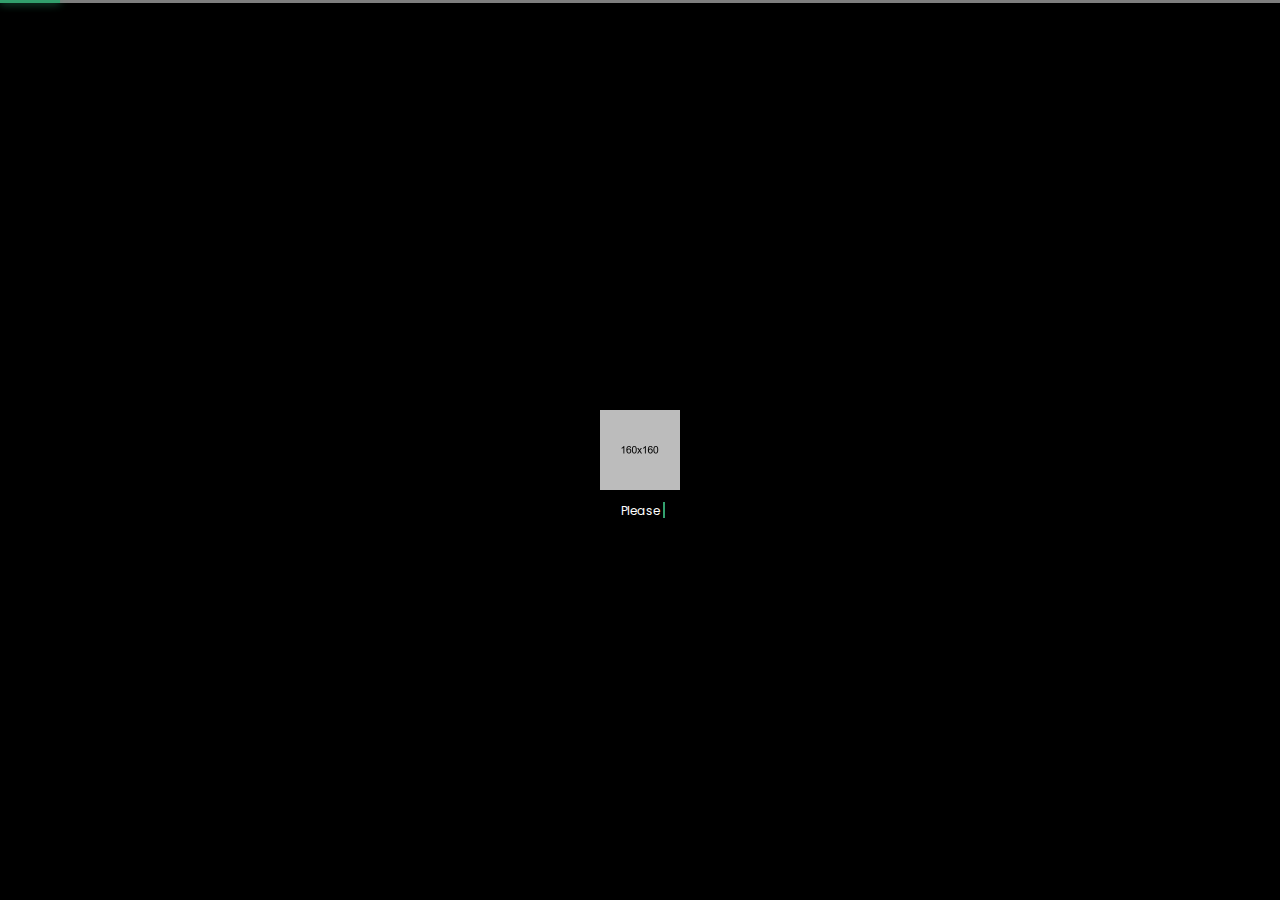
==== commit bf313a0b: "Added comming soon" ====
--- a/index.html
+++ b/index.html
@@ -12,11 +12,11 @@
 
 <!-- SOCIAL MEDIA META -->
 <meta property="og:description" content="Unicord | Creative Portfolio for Freelancers & Agencies">
-<meta property="og:image" content="http://www.themezinho.net/unicord/preview.png">
+<meta property="og:image" content="https://jjroguewolf.github.io/MyPortfolio/images/logo_white.png">
 <meta property="og:site_name" content="unicord">
 <meta property="og:title" content="Unicord">
 <meta property="og:type" content="website">
-<meta property="og:url" content="http://www.themezinho.net/unicord">
+<meta property="og:url" content="https://jjroguewolf.github.io/MyPortfolio/">
 
 <!-- TWITTER META -->
 <meta name="twitter:card" content="summary">
@@ -24,14 +24,14 @@
 <meta name="twitter:creator" content="@unicord">
 <meta name="twitter:title" content="unicord">
 <meta name="twitter:description" content="Unicord | Creative Portfolio for Freelancers & Agencies">
-<meta name="twitter:image" content="http://www.themezinho.net/unicord/preview.png">
+<meta name="twitter:image" content="https://jjroguewolf.github.io/MyPortfolio/images/logo_white.png">
 
 <!-- FAVICON FILES -->
-<link href="ico/apple-touch-icon-144-precomposed.png" rel="apple-touch-icon" sizes="144x144">
-<link href="ico/apple-touch-icon-114-precomposed.png" rel="apple-touch-icon" sizes="114x114">
-<link href="ico/apple-touch-icon-72-precomposed.png" rel="apple-touch-icon" sizes="72x72">
-<link href="ico/apple-touch-icon-57-precomposed.png" rel="apple-touch-icon">
-<link href="ico/favicon.png" rel="shortcut icon">
+<link href="https://jjroguewolf.github.io/MyPortfolio/images/logo_white.png" rel="apple-touch-icon" sizes="144x144">
+<link href="https://jjroguewolf.github.io/MyPortfolio/images/logo_white.png" rel="apple-touch-icon" sizes="114x114">
+<link href="https://jjroguewolf.github.io/MyPortfolio/images/logo_white.png" rel="apple-touch-icon" sizes="72x72">
+<link href="https://jjroguewolf.github.io/MyPortfolio/images/logo_white.png" rel="apple-touch-icon">
+<link href="https://jjroguewolf.github.io/MyPortfolio/images/logo_white.png" rel="shortcut icon">
 
 <!-- CSS FILES -->
 <link rel="stylesheet" href="css/font-awesome.min.css">
@@ -39,24 +39,22 @@
 <link rel="stylesheet" href="css/swiper.min.css">
 <link rel="stylesheet" href="css/bootstrap.min.css">
 <link rel="stylesheet" href="css/style.css">
-<link rel="stylesheet" type="text/css" href="css/core.css">
-<link rel="stylesheet" type="text/css" href="css/animsition.min.css">
-<link rel="stylesheet" type="text/css" href="css/elements.css">
-<link rel="stylesheet" type="text/css" href="css/custom.css">
 </head>
 <body>
-<div id="loader" class="fh">
-  <section class="vcenter">
-    <div class="container">
-      <div class="indicator"> <span class="number">0</span><span class="unit">%</span>
-        <div class="loadbar">
-          <div class="inner"></div>
-        </div>
+<div class="preloader">
+  <div class="inner">
+    <div class="loader">
+      <div class="trackbar">
+        <div class="loadbar"></div>
       </div>
-      <div class="img-count"><span class="loaded"></span><span class="description">images loaded</span></div>
     </div>
-  </section>
+    <!-- end loader -->
+    <div class="holder"> <span class="typewriter" id="typewriter"></span> </div>
+    <!-- end holder --> 
+  </div>
+  <!-- end inner --> 
 </div>
+<!-- end preloader -->
 <div class="transition-overlay">
   <div class="green-layer"></div>
   <div class="black-layer"></div>
@@ -65,264 +63,29 @@
 <nav class="navigation-menu">
   <div class="green-layer"></div>
   <div class="black-layer"></div>
-  <div class="inner">
-    <ul>
-      <li><a href="#">Start</a>
-      	 <ul>
-          <li><a href="index.html">Slider</a></li>
-          <li><a href="index-video-bg.html">Video BG</a></li>
-          <li><a href="index-particles.html">Particles</a></li>
-          <li><a href="index-motion-blur.html">Motion Blur</a></li>
-          <li><a href="index-animation.html">Animation</a></li>
-        </ul>
-      </li>
-      <li><a href="unicord.html">Unicord</a></li>
-      <li><a href="#">Showcases</a>
-        <ul>
-          <li><a href="showcases-four-cols.html">4 Columns</a></li>
-          <li><a href="showcases-three-cols.html">3 Columns</a></li>
-          <li><a href="showcases-two-cols.html">2 Columns</a></li>
-        </ul>
-      </li>
-      <li><a href="news.html">News</a></li>
-      <li><a href="say-hello.html">Say Hello</a></li>
-    </ul>
-    <address>
-    Contornio Ave Kunsgatan 4<br>
-    41247 Luxembord<br>
-    074-753 5875
-    </address>
-  </div>
-  <!-- end inner --> 
 </nav>
 <!-- end navigation-menu -->
   <nav class="navbar">
-    <div class="logo"> </div>
+    <div class="logo"> <a href="index.html"><img src="images/logo_white.png" alt="Image"></a> </div>
     <!-- end logo -->
-    <div class="email-us"></div>
-    <!-- end email-us -->
-    <div class="languages"></div>
-    <!-- end languages -->
-    <div class="sandwich-nav"> <b>MENU</b>
-      <div class="sandwich-btn circle" id="sandwich-btn" data-dist="7"> <span></span> <span></span> </div>
-      <!-- end sandwich-btn --> 
-      
-    </div>
+    <div class="email-us">Say <a href="mailto: jobin8297@gmail.com"><span>Hello</span>@jobin.com</a></div>
     <!-- end sandwich-nav --> 
   </nav>
   <!-- end navbar -->
 <header class="header">
-	<div class="particles-mask" id="parallax">
-  <div class="inner">
-  <div class="masker">
-    <div class="layer" data-depth="0.15">
-      <h1>Jobin J</h1>
-    </div>
-  <!-- end layer -->
-  <div id="particles-js"></div>
-  <!-- end particles-js -->
-   </div>
-   <!-- end masker -->
-   <h2>I Am A Programmer</h2>
-  </div>
-  <!-- end inner -->
-</div>
-<!-- end particles-mask -->
-	
-  <ul class="social-media">
-    <li><a href="#"><i class="fa fa-facebook"></i></a></li>
-    <li><a href="#"><i class="fa fa-twitter"></i></a></li>
-    <li><a href="#"><i class="fa fa-dribbble"></i></a></li>
-    <li><a href="#"><i class="fa fa-linkedin"></i></a></li>
-    <li><a href="#"><i class="fa fa-youtube-play"></i></a></li>
-  </ul>
-  <div class="scroll-down"><b>SCROLL DOWN</b><span></span></div>
-  <!-- end scroll-down --> 
+	<div class="animation-bg" id="parallax">
+		<div class="inner layer" data-depth="0.7">
+			<div class="video-hero">
+				<div class="inner">
+				  <h1>Jobin Joseph</h1>
+				  <h5>Portfolio Comming Soon</h5>
+				  <a href="#">DOWNLOAD MY CV</a>
+				</div>
+				<!-- end inner -->
+			  </div>
+		</div>
+	</div>
 </header>
-<!-- end header -->
-<div class="header-spacing"></div>
-<!-- end header-spacing -->
-<main>
-<section class="works two-cols">
-  <ul>
-    <li class="wow fadeInUp one">
-      <figure data-tilt> <img src="images/works01.jpg" alt="Image" class="thumb">
-        <figcaption> <img src="images/logo-brand.png" alt="Image" class="brand">
-          <h3>Yellow Ginger</h3>
-          <small>UI-UX Design, WordPress</small> <a href="case-details.html">CASE DETAILS</a> </figcaption>
-      </figure>
-    </li>
-    <li class="wow fadeInUp two">
-      <figure data-tilt> <img src="images/works02.jpg" alt="Image" class="thumb">
-        <figcaption> <img src="images/logo-brand2.png" alt="Image" class="brand">
-          <h3>Red Tomato</h3>
-          <small>Web Design, HTML, Development</small> <a href="case-details.html">CASE DETAILS</a> </figcaption>
-      </figure>
-    </li>
-    <li class="wow fadeInUp three">
-      <figure data-tilt> <img src="images/works03.jpg" alt="Image" class="thumb">
-        <figcaption> <img src="images/logo-brand3.png" alt="Image" class="brand">
-          <h3>Mr. Washington</h3>
-          <small>App Development, UI-UX Design</small> <a href="case-details.html">CASE DETAILS</a> </figcaption>
-      </figure>
-    </li>
-    <li class="wow fadeInUp four">
-      <figure data-tilt> <img src="images/works04.jpg" alt="Image" class="thumb">
-        <figcaption> <img src="images/logo-brand2.png" alt="Image" class="brand">
-          <h3>House MD</h3>
-          <small>Print Design, Branding</small> <a href="case-details.html">CASE DETAILS</a> </figcaption>
-      </figure>
-    </li>
-    <li class="wow fadeInUp five">
-      <figure data-tilt> <img src="images/works05.jpg" alt="Image" class="thumb">
-        <figcaption> <img src="images/logo-brand3.png" alt="Image" class="brand">
-          <h3>Celebrity</h3>
-          <small>UI-UX Design, WordPress</small> <a href="case-details.html">CASE DETAILS</a> </figcaption>
-      </figure>
-    </li>
-    <li class="wow fadeInUp one">
-      <figure data-tilt> <img src="images/works06.jpg" alt="Image" class="thumb">
-        <figcaption> <img src="images/logo-brand3.png" alt="Image" class="brand">
-          <h3>Man in Black</h3>
-          <small>HTML, Development</small> <a href="case-details.html">CASE DETAILS</a> </figcaption>
-      </figure>
-    </li>
-    <li class="wow fadeInUp two">
-      <figure data-tilt> <img src="images/works07.jpg" alt="Image" class="thumb">
-        <figcaption> <img src="images/logo-brand.png" alt="Image" class="brand">
-          <h3>Old School</h3>
-          <small>App Design, Development</small> <a href="case-details.html">CASE DETAILS</a> </figcaption>
-      </figure>
-    </li>
-    <li class="wow fadeInUp three">
-      <figure data-tilt> <img src="images/works08.jpg" alt="Image" class="thumb">
-        <figcaption> <img src="images/logo-brand2.png" alt="Image" class="brand">
-          <h3>Paper Girl</h3>
-          <small>UI-UX Design, HTML, Development</small> <a href="case-details.html">CASE DETAILS</a> </figcaption>
-      </figure>
-    </li>
-    <li class="wow fadeInUp four">
-      <figure data-tilt> <img src="images/works09.jpg" alt="Image" class="thumb">
-        <figcaption> <img src="images/logo-brand3.png" alt="Image" class="brand">
-          <h3>Moto Wheel</h3>
-          <small>Branding, Print Design</small> <a href="case-details.html">CASE DETAILS</a> </figcaption>
-      </figure>
-    </li>
-  </ul>
-</section>
-<!-- end works -->
-<section class="features-content">
-  <div class="container">
-    <div class="row">
-      <div class="col-lg-5 wow fadeInLeft">
-        <h2>BENEFITS WITH UNICORDS</h2>
-        <h6>All of our products exist to help you customize your website and add some advanced functionality lacks.</h6>
-      </div>
-      <!-- end col-5 -->
-      <div class="col-lg-7">
-        <div class="row inner">
-          <div class="col-md-4 wow fadeInUp"> <img src="images/icon01.png" alt="Image">
-            <h4>USER INTERFACE & EXPERIENCE</h4>
-            <p>Unicord provides a fantastic living experience.</p>
-            <a href="#">LEARN MORE</a> </div>
-          <!-- end col-4 -->
-          <div class="col-md-4 wow fadeInUp"> <img src="images/icon02.png" alt="Image">
-            <h4>USER FRIENDLY CMS SYSTEMS</h4>
-            <p>Website and add some advanced lacks.</p>
-            <a href="#">LEARN MORE</a> </div>
-          <!-- end col-4 -->
-          <div class="col-md-4 wow fadeInUp"> <img src="images/icon03.png" alt="Image">
-            <h4>DIGITAL MEDIA MARKETTING</h4>
-            <p>Website and add some advanced functionality.</p>
-            <a href="#">LEARN MORE</a> </div>
-          <!-- end col-4 -->
-          <div class="col-md-4 wow fadeInUp"> <img src="images/icon02.png" alt="Image">
-            <h4>MOBILE APPLICATIONS ANDROID & IOS</h4>
-            <p>Website and add some advanced functionality</p>
-            <a href="#">LEARN MORE</a> </div>
-          <!-- end col-4 -->
-          <div class="col-md-4 wow fadeInUp"> <img src="images/icon03.png" alt="Image">
-            <h4>VIDEO EDITION & TV COMMERCIALS</h4>
-            <p>Website and add some advanced functionality</p>
-            <a href="#">LEARN MORE</a> </div>
-          <!-- end col-4 --> 
-        </div>
-        <!-- end row inner --> 
-      </div>
-      <!-- end col-7 --> 
-    </div>
-    <!-- end row --> 
-  </div>
-  <!-- end container --> 
-</section>
-<!-- end features-content -->
-<section class="full-media-content bg-image" data-background="images/hero01.jpg">
-  <div class="sides">
-    <figure class="wow fadeInLeft"><img src="images/office01.jpg" alt="Image"></figure>
-  </div>
-  <!-- end sides -->
-  <div class="sides inner-content">
-    <div class="inner wow fadeInUp">
-      <h5>New Media Digital Agency</h5>
-      <h2>INNOVASION</h2>
-      <p>Unicord is a creative digital agency, composed of creative designers & experienced developers. You’ll have your own individual apartment and facilities which are inspired by the luxurious life you want to live.</p>
-      <a href="#">TAKE A LOOK</a> </div>
-    <!-- end inner --> 
-  </div>
-  <!-- end sides --> 
-</section>
-<!-- end full-media-content -->
-<section class="logos">
-  <div class="container">
-    <ul>
-      <li class="wow fadeInUp">
-        <figure> <img src="images/logo01.jpg" alt="Image">
-          <h6>BIRD DIGITAL INC.</h6>
-        </figure>
-      </li>
-      <li class="wow fadeInUp">
-        <figure> <img src="images/logo02.jpg" alt="Image">
-          <h6>FOX ENTERTAINMENT</h6>
-        </figure>
-      </li>
-      <li class="wow fadeInUp">
-        <figure> <img src="images/logo03.jpg" alt="Image">
-          <h6>EAGLE SOLUTIONS</h6>
-        </figure>
-      </li>
-      <li class="wow fadeInUp">
-        <figure> <img src="images/logo04.jpg" alt="Image">
-          <h6>DEERS MEDICAL INC.</h6>
-        </figure>
-      </li>
-      <li class="wow fadeInUp">
-        <figure> <img src="images/logo05.jpg" alt="Image">
-          <h6>BIRD NATURAL PARKS</h6>
-        </figure>
-      </li>
-    </ul>
-  </div>
-  <!-- end container -->
-</section>
-<!-- end logos -->
-<footer class="footer">
-  <div class="container wow fadeIn"> 
-   <img src="images/logo.png" alt="Image">
-    <h2>Don't be shy and<br>
-      talk to us?</h2>
-    <h5>Say hello@unicord.com.ua </h5>
-    <ul>
-      <li><a href="#"><i class="fa fa-facebook"></i></a></li>
-      <li><a href="#"><i class="fa fa-twitter"></i></a></li>
-      <li><a href="#"><i class="fa fa-behance"></i></a></li>
-      <li><a href="#"><i class="fa fa-google-plus"></i></a></li>
-      <li><a href="#"><i class="fa fa-youtube-play"></i></a></li>
-    </ul>
-    <span>© 2018 Unicord | All Rights Reserved</span> </div>
-  <!-- end container --> 
-</footer>
-<!-- end footer --> 
-</main>
 <!-- end main -->
 <audio id="link" src="audio/link.mp3" preload="auto"></audio>
 <audio id="hover-audio" src="audio/hover.mp3" preload="auto"></audio>
@@ -341,13 +104,7 @@
 <script src='js/imagesloaded.pkgd.min.js'></script>  
 <script src='js/particles.min.js'></script>  
 <script src='js/jquery.parallax.min.js'></script>  
-<script src='js/motion.blur.js'></script>  
-<script src="js/scripts.js"></script>
-<script src="js/vendor.js"></script>
-<script src="modules/titan-slider/titan-slider.js"></script>
-<script src="modules/tera-lightbox/tera-lightbox.js"></script>
-<script src="js/functions.js"></script>
-<script>$('#home-slider').titanSlider();</script>
-
+<script src='js/motion.blur.js'></script> 
+<script src="js/scripts.js"></script> 
 </body>
 </html>--- a/css/style.css
+++ b/css/style.css
@@ -60,6 +60,7 @@
   text-rendering: optimizeLegibility;
   -moz-osx-font-smoothing: grayscale;
   height: 100%;
+  width: 100%;
   overflow: hidden;
 }
 
@@ -568,7 +569,8 @@
 
 /* PAGE LOADED */
 .page-loaded {
-  overflow: inherit;
+  overflow-y: inherit;
+  overflow-x: hidden;
 }
 .page-loaded .preloader {
   left: 100%;
@@ -1371,7 +1373,7 @@
   position: absolute;
   left: 0;
   top: 0;
-  background: url(../images/anim-hero.gif) center no-repeat #131313;
+  background: url(../images/cover.jpg) center no-repeat #131313;
 }
 .animation-bg .inner {
   display: inline-block;
@@ -1445,7 +1447,7 @@
   flex-direction: column;
   justify-content: center;
   position: relative;
-  background: #000;
+  background: rgba(0, 0, 0, 0.411);
   position: fixed;
   left: 0;
   top: 0;
@@ -1457,7 +1459,6 @@
   position: absolute;
   left: 0;
   top: 0;
-  background: url(../images/lines.png);
   z-index: 1;
 }
 .page-header .inner {
@@ -1529,8 +1530,7 @@
   left: 0;
   top: 50%;
   transform: translateY(-50%);
-  opacity: 0.1;
-  mix-blend-mode: luminosity;
+  opacity: 0.4;
 }
 
 /* WORKS */
@@ -1759,9 +1759,9 @@
 }
 .case-details h6 {
   font-weight: 300;
-  font-size: 24px;
+  font-size: 20px;
   line-height: 34px;
-  padding-right: 40%;
+  padding-right: 5%;
   margin-bottom: 20px;
 }
 .case-details p {
@@ -2452,10 +2452,9 @@
   width: 100%;
   display: flex;
   color: #fff;
-  background: url(../images/anim-hero.gif) center no-repeat #131313;
   text-align: center;
-  padding-top: 150px;
-  padding-bottom: 50px;
+  padding-top: 0px;
+  padding-bottom: 0px;
   position: relative;
 }
 .footer img {
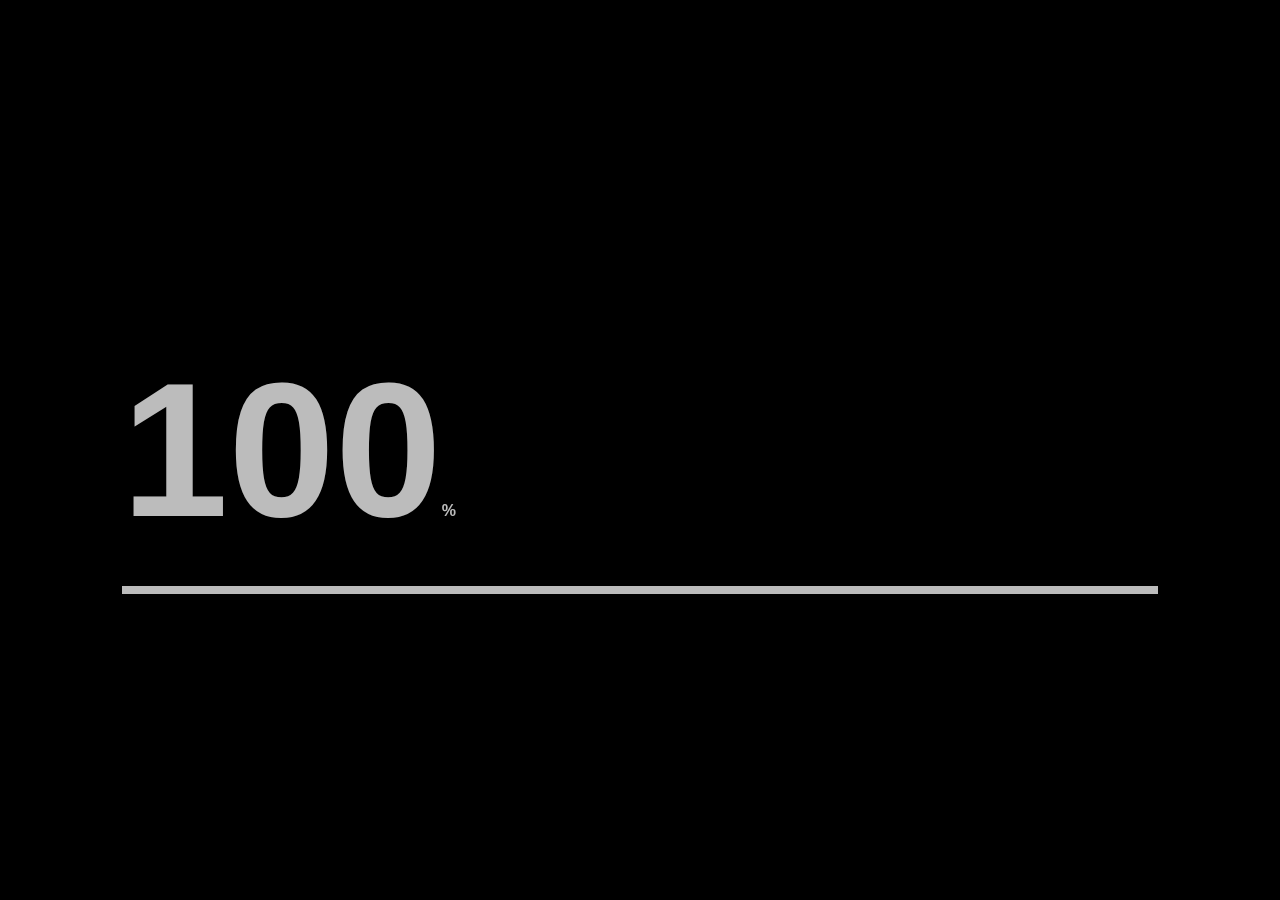
==== commit afb192bb: "comming soon customization" ====
--- a/index.html
+++ b/index.html
@@ -5,13 +5,13 @@
 <meta name="viewport" content="width=device-width, initial-scale=1, shrink-to-fit=no">
 <meta name="format-detection" content="telephone=no">
 <meta name="theme-color" content="#33a16e"/>
-<title>Unicord | Creative Portfolio for Freelancers & Agencies</title>
+<title>Jobin | My Portfolio</title>
 <meta name="author" content="Themezinho">
 <meta name="description" content="Unicord | Creative Portfolio for Freelancers & Agencies">
-<meta name="keywords" content="creative, works, showcase, portfolio, highlight, projects, parallax, agency, digital, studio, css, animation, transition, svg, html, css">
+<!-- <meta name="keywords" content="creative, works, showcase, portfolio, highlight, projects, parallax, agency, digital, studio, css, animation, transition, svg, html, css"> -->
 
 <!-- SOCIAL MEDIA META -->
-<meta property="og:description" content="Unicord | Creative Portfolio for Freelancers & Agencies">
+<meta property="og:description" content="Jobin | My Portfolio">
 <meta property="og:image" content="https://jjroguewolf.github.io/MyPortfolio/images/logo_white.png">
 <meta property="og:site_name" content="unicord">
 <meta property="og:title" content="Unicord">
@@ -20,10 +20,10 @@
 
 <!-- TWITTER META -->
 <meta name="twitter:card" content="summary">
-<meta name="twitter:site" content="@unicord">
-<meta name="twitter:creator" content="@unicord">
-<meta name="twitter:title" content="unicord">
-<meta name="twitter:description" content="Unicord | Creative Portfolio for Freelancers & Agencies">
+<meta name="twitter:site" content="@jobin">
+<meta name="twitter:creator" content="@jobin">
+<meta name="twitter:title" content="jobin">
+<meta name="twitter:description" content="Jobin | My Portfolio">
 <meta name="twitter:image" content="https://jjroguewolf.github.io/MyPortfolio/images/logo_white.png">
 
 <!-- FAVICON FILES -->
@@ -39,21 +39,25 @@
 <link rel="stylesheet" href="css/swiper.min.css">
 <link rel="stylesheet" href="css/bootstrap.min.css">
 <link rel="stylesheet" href="css/style.css">
+<link rel="stylesheet" href="css/customstyle.css">
+<link rel="stylesheet" type="text/css" href="css/core.css">
+<link rel="stylesheet" type="text/css" href="css/animsition.min.css">
+<link rel="stylesheet" type="text/css" href="css/elements.css">
+<link rel="stylesheet" type="text/css" href="css/custom.css">
 </head>
 <body>
-<div class="preloader">
-  <div class="inner">
-    <div class="loader">
-      <div class="trackbar">
-        <div class="loadbar"></div>
-      </div>
-    </div>
-    <!-- end loader -->
-    <div class="holder"> <span class="typewriter" id="typewriter"></span> </div>
-    <!-- end holder --> 
-  </div>
-  <!-- end inner --> 
-</div>
+<div id="loader" class="fh">
+	<section class="vcenter">
+		<div class="container">
+		<div class="indicator"> <span class="number">0</span><span class="unit">%</span>
+			<div class="loadbar">
+			<div class="inner"></div>
+			</div>
+		</div>
+		<div class="img-count"><span class="loaded"></span></div>
+		</div>
+	</section>
+	</div>
 <!-- end preloader -->
 <div class="transition-overlay">
   <div class="green-layer"></div>
@@ -106,5 +110,11 @@
 <script src='js/jquery.parallax.min.js'></script>  
 <script src='js/motion.blur.js'></script> 
 <script src="js/scripts.js"></script> 
+<script src="js/vendor.js"></script>
+<script src="js/vendor.js"></script>
+<script src="modules/titan-slider/titan-slider.js"></script>
+<script src="modules/tera-lightbox/tera-lightbox.js"></script>
+<script src="js/functions.js"></script>
+<script>$('#home-slider').titanSlider();</script>
 </body>
 </html>--- a/css/customstyle.css
+++ b/css/customstyle.css
@@ -0,0 +1,6 @@
+.textblack {
+  color : #000;
+}
+h4::before {
+  content: '';
+}--- a/css/core.css
+++ b/css/core.css
@@ -0,0 +1,7550 @@
+@charset "UTF-8";
+/*--------------
+---   Core   ---
+---------------*/
+/*! normalize.scss v0.1.0 | MIT License | based on git.io/normalize */
+/**
+ * 1. Set default font family to sans-serif.
+ * 2. Prevent iOS text size adjust after orientation change, without disabling
+ *    user zoom.
+ */
+html {
+  font-family: sans-serif;
+  /* 1 */
+  -ms-text-size-adjust: 100%;
+  /* 2 */
+  -webkit-text-size-adjust: 100%;
+  /* 2 */
+}
+
+/**
+ * Remove default margin.
+ */
+body {
+  margin: 0;
+}
+
+/* HTML5 display definitions
+   ========================================================================== */
+/**
+ * Correct `block` display not defined for any HTML5 element in IE 8/9.
+ * Correct `block` display not defined for `details` or `summary` in IE 10/11
+ * and Firefox.
+ * Correct `block` display not defined for `main` in IE 11.
+ */
+article,
+aside,
+details,
+figcaption,
+figure,
+footer,
+header,
+hgroup,
+main,
+menu,
+nav,
+section,
+summary {
+  display: block;
+}
+
+/**
+ * 1. Correct `inline-block` display not defined in IE 8/9.
+ * 2. Normalize vertical alignment of `progress` in Chrome, Firefox, and Opera.
+ */
+audio,
+canvas,
+progress,
+video {
+  display: inline-block;
+  /* 1 */
+  vertical-align: baseline;
+  /* 2 */
+}
+
+/**
+ * Prevent modern browsers from displaying `audio` without controls.
+ * Remove excess height in iOS 5 devices.
+ */
+audio:not([controls]) {
+  display: none;
+  height: 0;
+}
+
+/**
+ * Address `[hidden]` styling not present in IE 8/9/10.
+ * Hide the `template` element in IE 8/9/11, Safari, and Firefox < 22.
+ */
+[hidden],
+template {
+  display: none;
+}
+
+/* Links
+   ========================================================================== */
+/**
+ * Remove the gray background color from active links in IE 10.
+ */
+a {
+  background-color: transparent;
+}
+
+/**
+ * Improve readability when focused and also mouse hovered in all browsers.
+ */
+a:active,
+a:hover {
+  outline: 0;
+}
+
+/* Text-level semantics
+   ========================================================================== */
+/**
+ * Address styling not present in IE 8/9/10/11, Safari, and Chrome.
+ */
+abbr[title] {
+  border-bottom: 1px dotted;
+}
+
+/**
+ * Address style set to `bolder` in Firefox 4+, Safari, and Chrome.
+ */
+b,
+strong {
+  font-weight: bold;
+}
+
+/**
+ * Address styling not present in Safari and Chrome.
+ */
+dfn {
+  font-style: italic;
+}
+
+/**
+ * Address variable `h1` font-size and margin within `section` and `article`
+ * contexts in Firefox 4+, Safari, and Chrome.
+ */
+h1 {
+  font-size: 2em;
+  margin: 0.67em 0;
+}
+
+/**
+ * Address styling not present in IE 8/9.
+ */
+mark {
+  background: #ff0;
+  color: #000;
+}
+
+/**
+ * Address inconsistent and variable font size in all browsers.
+ */
+small {
+  font-size: 80%;
+}
+
+/**
+ * Prevent `sub` and `sup` affecting `line-height` in all browsers.
+ */
+sub,
+sup {
+  font-size: 75%;
+  line-height: 0;
+  position: relative;
+  vertical-align: baseline;
+}
+
+sup {
+  top: -0.5em;
+}
+
+sub {
+  bottom: -0.25em;
+}
+
+/* Embedded content
+   ========================================================================== */
+/**
+ * Remove border when inside `a` element in IE 8/9/10.
+ */
+img {
+  border: 0;
+}
+
+/**
+ * Correct overflow not hidden in IE 9/10/11.
+ */
+svg:not(:root) {
+  overflow: hidden;
+}
+
+/* Grouping content
+   ========================================================================== */
+/**
+ * Address margin not present in IE 8/9 and Safari.
+ */
+figure {
+  margin: 1em 40px;
+}
+
+/**
+ * Address differences between Firefox and other browsers.
+ */
+hr {
+  box-sizing: content-box;
+  height: 0;
+}
+
+/**
+ * Contain overflow in all browsers.
+ */
+pre {
+  overflow: auto;
+}
+
+/**
+ * Address odd `em`-unit font size rendering in all browsers.
+ */
+code,
+kbd,
+pre,
+samp {
+  font-family: monospace, monospace;
+  font-size: 1em;
+}
+
+/* Forms
+   ========================================================================== */
+/**
+ * Known limitation: by default, Chrome and Safari on OS X allow very limited
+ * styling of `select`, unless a `border` property is set.
+ */
+/**
+ * 1. Correct color not being inherited.
+ *    Known issue: affects color of disabled elements.
+ * 2. Correct font properties not being inherited.
+ * 3. Address margins set differently in Firefox 4+, Safari, and Chrome.
+ */
+button,
+input,
+optgroup,
+select,
+textarea {
+  color: inherit;
+  /* 1 */
+  font: inherit;
+  /* 2 */
+  margin: 0;
+  /* 3 */
+}
+
+/**
+ * Address `overflow` set to `hidden` in IE 8/9/10/11.
+ */
+button {
+  overflow: visible;
+}
+
+/**
+ * Address inconsistent `text-transform` inheritance for `button` and `select`.
+ * All other form control elements do not inherit `text-transform` values.
+ * Correct `button` style inheritance in Firefox, IE 8/9/10/11, and Opera.
+ * Correct `select` style inheritance in Firefox.
+ */
+button,
+select {
+  text-transform: none;
+}
+
+/**
+ * 1. Avoid the WebKit bug in Android 4.0.* where (2) destroys native `audio`
+ *    and `video` controls.
+ * 2. Correct inability to style clickable `input` types in iOS.
+ * 3. Improve usability and consistency of cursor style between image-type
+ *    `input` and others.
+ */
+button,
+html input[type="button"],
+input[type="reset"],
+input[type="submit"] {
+  -webkit-appearance: button;
+  /* 2 */
+  cursor: pointer;
+  /* 3 */
+}
+
+/**
+ * Re-set default cursor for disabled elements.
+ */
+button[disabled],
+html input[disabled] {
+  cursor: default;
+}
+
+/**
+ * Remove inner padding and border in Firefox 4+.
+ */
+button::-moz-focus-inner,
+input::-moz-focus-inner {
+  border: 0;
+  padding: 0;
+}
+
+/**
+ * Address Firefox 4+ setting `line-height` on `input` using `!important` in
+ * the UA stylesheet.
+ */
+input {
+  line-height: normal;
+}
+
+/**
+ * It's recommended that you don't attempt to style these elements.
+ * Firefox's implementation doesn't respect box-sizing, padding, or width.
+ *
+ * 1. Address box sizing set to `content-box` in IE 8/9/10.
+ * 2. Remove excess padding in IE 8/9/10.
+ */
+input[type="checkbox"],
+input[type="radio"] {
+  box-sizing: border-box;
+  /* 1 */
+  padding: 0;
+  /* 2 */
+}
+
+/**
+ * Fix the cursor style for Chrome's increment/decrement buttons. For certain
+ * `font-size` values of the `input`, it causes the cursor style of the
+ * decrement button to change from `default` to `text`.
+ */
+input[type="number"]::-webkit-inner-spin-button,
+input[type="number"]::-webkit-outer-spin-button {
+  height: auto;
+}
+
+/**
+ * 1. Address `appearance` set to `searchfield` in Safari and Chrome.
+ * 2. Address `box-sizing` set to `border-box` in Safari and Chrome
+ *    (include `-moz` to future-proof).
+ */
+input[type="search"] {
+  -webkit-appearance: textfield;
+  /* 1 */
+  /* 2 */
+  box-sizing: content-box;
+}
+
+/**
+ * Remove inner padding and search cancel button in Safari and Chrome on OS X.
+ * Safari (but not Chrome) clips the cancel button when the search input has
+ * padding (and `textfield` appearance).
+ */
+input[type="search"]::-webkit-search-cancel-button,
+input[type="search"]::-webkit-search-decoration {
+  -webkit-appearance: none;
+}
+
+/**
+ * Define consistent border, margin, and padding.
+ */
+fieldset {
+  border: 1px solid #c0c0c0;
+  margin: 0 2px;
+  padding: 0.35em 0.625em 0.75em;
+}
+
+/**
+ * 1. Correct `color` not being inherited in IE 8/9/10/11.
+ * 2. Remove padding so people aren't caught out if they zero out fieldsets.
+ */
+legend {
+  border: 0;
+  /* 1 */
+  padding: 0;
+  /* 2 */
+}
+
+/**
+ * Remove default vertical scrollbar in IE 8/9/10/11.
+ */
+textarea {
+  overflow: auto;
+}
+
+/**
+ * Don't inherit the `font-weight` (applied by a rule above).
+ * NOTE: the default cannot safely be changed in Chrome and Safari on OS X.
+ */
+optgroup {
+  font-weight: bold;
+}
+
+/* Tables
+   ========================================================================== */
+/**
+ * Remove most spacing between table cells.
+ */
+table {
+  border-collapse: collapse;
+  border-spacing: 0;
+}
+
+td,
+th {
+  padding: 0;
+}
+
+/*!
+ *  Font Awesome 4.7.0 by @davegandy - http://fontawesome.io - @fontawesome
+ *  License - http://fontawesome.io/license (Font: SIL OFL 1.1, CSS: MIT License)
+ */
+/* FONT PATH
+ * -------------------------- */
+@font-face {
+  font-family: 'FontAwesome';
+  src: url("../fonts/fontawesome-webfont.eot?v=4.7.0");
+  src: url("../fonts/fontawesome-webfont.eot?#iefix&v=4.7.0") format("embedded-opentype"), url("../fonts/fontawesome-webfont.woff2?v=4.7.0") format("woff2"), url("../fonts/fontawesome-webfont.woff?v=4.7.0") format("woff"), url("../fonts/fontawesome-webfont.ttf?v=4.7.0") format("truetype"), url("../fonts/fontawesome-webfont.svg?v=4.7.0#fontawesomeregular") format("svg");
+  font-weight: normal;
+  font-style: normal;
+}
+
+.fa {
+  display: inline-block;
+  font: normal normal normal 14px/1 FontAwesome;
+  font-size: inherit;
+  text-rendering: auto;
+  -webkit-font-smoothing: antialiased;
+  -moz-osx-font-smoothing: grayscale;
+}
+
+/* makes the font 33% larger relative to the icon container */
+.fa-lg {
+  font-size: 1.33333em;
+  line-height: 0.75em;
+  vertical-align: -15%;
+}
+
+.fa-2x {
+  font-size: 2em;
+}
+
+.fa-3x {
+  font-size: 3em;
+}
+
+.fa-4x {
+  font-size: 4em;
+}
+
+.fa-5x {
+  font-size: 5em;
+}
+
+.fa-fw {
+  width: 1.28571em;
+  text-align: center;
+}
+
+.fa-ul {
+  padding-left: 0;
+  margin-left: 2.14286em;
+  list-style-type: none;
+}
+
+.fa-ul > li {
+  position: relative;
+}
+
+.fa-li {
+  position: absolute;
+  left: -2.14286em;
+  width: 2.14286em;
+  top: 0.14286em;
+  text-align: center;
+}
+
+.fa-li.fa-lg {
+  left: -1.85714em;
+}
+
+.fa-border {
+  padding: .2em .25em .15em;
+  border: solid 0.08em #eee;
+  border-radius: .1em;
+}
+
+.fa-pull-left {
+  float: left;
+}
+
+.fa-pull-right {
+  float: right;
+}
+
+.fa.fa-pull-left {
+  margin-right: .3em;
+}
+
+.fa.fa-pull-right {
+  margin-left: .3em;
+}
+
+/* Deprecated as of 4.4.0 */
+.pull-right {
+  float: right;
+}
+
+.pull-left {
+  float: left;
+}
+
+.fa.pull-left {
+  margin-right: .3em;
+}
+
+.fa.pull-right {
+  margin-left: .3em;
+}
+
+.fa-spin {
+  animation: fa-spin 2s infinite linear;
+}
+
+.fa-pulse {
+  animation: fa-spin 1s infinite steps(8);
+}
+
+@keyframes fa-spin {
+  0% {
+    transform: rotate(0deg);
+  }
+  100% {
+    transform: rotate(359deg);
+  }
+}
+
+.fa-rotate-90 {
+  -ms-filter: "progid:DXImageTransform.Microsoft.BasicImage(rotation=1)";
+  transform: rotate(90deg);
+}
+
+.fa-rotate-180 {
+  -ms-filter: "progid:DXImageTransform.Microsoft.BasicImage(rotation=2)";
+  transform: rotate(180deg);
+}
+
+.fa-rotate-270 {
+  -ms-filter: "progid:DXImageTransform.Microsoft.BasicImage(rotation=3)";
+  transform: rotate(270deg);
+}
+
+.fa-flip-horizontal {
+  -ms-filter: "progid:DXImageTransform.Microsoft.BasicImage(rotation=0, mirror=1)";
+  transform: scale(-1, 1);
+}
+
+.fa-flip-vertical {
+  -ms-filter: "progid:DXImageTransform.Microsoft.BasicImage(rotation=2, mirror=1)";
+  transform: scale(1, -1);
+}
+
+:root .fa-rotate-90,
+:root .fa-rotate-180,
+:root .fa-rotate-270,
+:root .fa-flip-horizontal,
+:root .fa-flip-vertical {
+  -webkit-filter: none;
+          filter: none;
+}
+
+.fa-stack {
+  position: relative;
+  display: inline-block;
+  width: 2em;
+  height: 2em;
+  line-height: 2em;
+  vertical-align: middle;
+}
+
+.fa-stack-1x, .fa-stack-2x {
+  position: absolute;
+  left: 0;
+  width: 100%;
+  text-align: center;
+}
+
+.fa-stack-1x {
+  line-height: inherit;
+}
+
+.fa-stack-2x {
+  font-size: 2em;
+}
+
+.fa-inverse {
+  color: #fff;
+}
+
+/* Font Awesome uses the Unicode Private Use Area (PUA) to ensure screen
+   readers do not read off random characters that represent icons */
+.fa-glass:before {
+  content: "";
+}
+
+.fa-music:before {
+  content: "";
+}
+
+.fa-search:before {
+  content: "";
+}
+
+.fa-envelope-o:before {
+  content: "";
+}
+
+.fa-heart:before {
+  content: "";
+}
+
+.fa-star:before {
+  content: "";
+}
+
+.fa-star-o:before {
+  content: "";
+}
+
+.fa-user:before {
+  content: "";
+}
+
+.fa-film:before {
+  content: "";
+}
+
+.fa-th-large:before {
+  content: "";
+}
+
+.fa-th:before {
+  content: "";
+}
+
+.fa-th-list:before {
+  content: "";
+}
+
+.fa-check:before {
+  content: "";
+}
+
+.fa-remove:before,
+.fa-close:before,
+.fa-times:before {
+  content: "";
+}
+
+.fa-search-plus:before {
+  content: "";
+}
+
+.fa-search-minus:before {
+  content: "";
+}
+
+.fa-power-off:before {
+  content: "";
+}
+
+.fa-signal:before {
+  content: "";
+}
+
+.fa-gear:before,
+.fa-cog:before {
+  content: "";
+}
+
+.fa-trash-o:before {
+  content: "";
+}
+
+.fa-home:before {
+  content: "";
+}
+
+.fa-file-o:before {
+  content: "";
+}
+
+.fa-clock-o:before {
+  content: "";
+}
+
+.fa-road:before {
+  content: "";
+}
+
+.fa-download:before {
+  content: "";
+}
+
+.fa-arrow-circle-o-down:before {
+  content: "";
+}
+
+.fa-arrow-circle-o-up:before {
+  content: "";
+}
+
+.fa-inbox:before {
+  content: "";
+}
+
+.fa-play-circle-o:before {
+  content: "";
+}
+
+.fa-rotate-right:before,
+.fa-repeat:before {
+  content: "";
+}
+
+.fa-refresh:before {
+  content: "";
+}
+
+.fa-list-alt:before {
+  content: "";
+}
+
+.fa-lock:before {
+  content: "";
+}
+
+.fa-flag:before {
+  content: "";
+}
+
+.fa-headphones:before {
+  content: "";
+}
+
+.fa-volume-off:before {
+  content: "";
+}
+
+.fa-volume-down:before {
+  content: "";
+}
+
+.fa-volume-up:before {
+  content: "";
+}
+
+.fa-qrcode:before {
+  content: "";
+}
+
+.fa-barcode:before {
+  content: "";
+}
+
+.fa-tag:before {
+  content: "";
+}
+
+.fa-tags:before {
+  content: "";
+}
+
+.fa-book:before {
+  content: "";
+}
+
+.fa-bookmark:before {
+  content: "";
+}
+
+.fa-print:before {
+  content: "";
+}
+
+.fa-camera:before {
+  content: "";
+}
+
+.fa-font:before {
+  content: "";
+}
+
+.fa-bold:before {
+  content: "";
+}
+
+.fa-italic:before {
+  content: "";
+}
+
+.fa-text-height:before {
+  content: "";
+}
+
+.fa-text-width:before {
+  content: "";
+}
+
+.fa-align-left:before {
+  content: "";
+}
+
+.fa-align-center:before {
+  content: "";
+}
+
+.fa-align-right:before {
+  content: "";
+}
+
+.fa-align-justify:before {
+  content: "";
+}
+
+.fa-list:before {
+  content: "";
+}
+
+.fa-dedent:before,
+.fa-outdent:before {
+  content: "";
+}
+
+.fa-indent:before {
+  content: "";
+}
+
+.fa-video-camera:before {
+  content: "";
+}
+
+.fa-photo:before,
+.fa-image:before,
+.fa-picture-o:before {
+  content: "";
+}
+
+.fa-pencil:before {
+  content: "";
+}
+
+.fa-map-marker:before {
+  content: "";
+}
+
+.fa-adjust:before {
+  content: "";
+}
+
+.fa-tint:before {
+  content: "";
+}
+
+.fa-edit:before,
+.fa-pencil-square-o:before {
+  content: "";
+}
+
+.fa-share-square-o:before {
+  content: "";
+}
+
+.fa-check-square-o:before {
+  content: "";
+}
+
+.fa-arrows:before {
+  content: "";
+}
+
+.fa-step-backward:before {
+  content: "";
+}
+
+.fa-fast-backward:before {
+  content: "";
+}
+
+.fa-backward:before {
+  content: "";
+}
+
+.fa-play:before {
+  content: "";
+}
+
+.fa-pause:before {
+  content: "";
+}
+
+.fa-stop:before {
+  content: "";
+}
+
+.fa-forward:before {
+  content: "";
+}
+
+.fa-fast-forward:before {
+  content: "";
+}
+
+.fa-step-forward:before {
+  content: "";
+}
+
+.fa-eject:before {
+  content: "";
+}
+
+.fa-chevron-left:before {
+  content: "";
+}
+
+.fa-chevron-right:before {
+  content: "";
+}
+
+.fa-plus-circle:before {
+  content: "";
+}
+
+.fa-minus-circle:before {
+  content: "";
+}
+
+.fa-times-circle:before {
+  content: "";
+}
+
+.fa-check-circle:before {
+  content: "";
+}
+
+.fa-question-circle:before {
+  content: "";
+}
+
+.fa-info-circle:before {
+  content: "";
+}
+
+.fa-crosshairs:before {
+  content: "";
+}
+
+.fa-times-circle-o:before {
+  content: "";
+}
+
+.fa-check-circle-o:before {
+  content: "";
+}
+
+.fa-ban:before {
+  content: "";
+}
+
+.fa-arrow-left:before {
+  content: "";
+}
+
+.fa-arrow-right:before {
+  content: "";
+}
+
+.fa-arrow-up:before {
+  content: "";
+}
+
+.fa-arrow-down:before {
+  content: "";
+}
+
+.fa-mail-forward:before,
+.fa-share:before {
+  content: "";
+}
+
+.fa-expand:before {
+  content: "";
+}
+
+.fa-compress:before {
+  content: "";
+}
+
+.fa-plus:before {
+  content: "";
+}
+
+.fa-minus:before {
+  content: "";
+}
+
+.fa-asterisk:before {
+  content: "";
+}
+
+.fa-exclamation-circle:before {
+  content: "";
+}
+
+.fa-gift:before {
+  content: "";
+}
+
+.fa-leaf:before {
+  content: "";
+}
+
+.fa-fire:before {
+  content: "";
+}
+
+.fa-eye:before {
+  content: "";
+}
+
+.fa-eye-slash:before {
+  content: "";
+}
+
+.fa-warning:before,
+.fa-exclamation-triangle:before {
+  content: "";
+}
+
+.fa-plane:before {
+  content: "";
+}
+
+.fa-calendar:before {
+  content: "";
+}
+
+.fa-random:before {
+  content: "";
+}
+
+.fa-comment:before {
+  content: "";
+}
+
+.fa-magnet:before {
+  content: "";
+}
+
+.fa-chevron-up:before {
+  content: "";
+}
+
+.fa-chevron-down:before {
+  content: "";
+}
+
+.fa-retweet:before {
+  content: "";
+}
+
+.fa-shopping-cart:before {
+  content: "";
+}
+
+.fa-folder:before {
+  content: "";
+}
+
+.fa-folder-open:before {
+  content: "";
+}
+
+.fa-arrows-v:before {
+  content: "";
+}
+
+.fa-arrows-h:before {
+  content: "";
+}
+
+.fa-bar-chart-o:before,
+.fa-bar-chart:before {
+  content: "";
+}
+
+.fa-twitter-square:before {
+  content: "";
+}
+
+.fa-facebook-square:before {
+  content: "";
+}
+
+.fa-camera-retro:before {
+  content: "";
+}
+
+.fa-key:before {
+  content: "";
+}
+
+.fa-gears:before,
+.fa-cogs:before {
+  content: "";
+}
+
+.fa-comments:before {
+  content: "";
+}
+
+.fa-thumbs-o-up:before {
+  content: "";
+}
+
+.fa-thumbs-o-down:before {
+  content: "";
+}
+
+.fa-star-half:before {
+  content: "";
+}
+
+.fa-heart-o:before {
+  content: "";
+}
+
+.fa-sign-out:before {
+  content: "";
+}
+
+.fa-linkedin-square:before {
+  content: "";
+}
+
+.fa-thumb-tack:before {
+  content: "";
+}
+
+.fa-external-link:before {
+  content: "";
+}
+
+.fa-sign-in:before {
+  content: "";
+}
+
+.fa-trophy:before {
+  content: "";
+}
+
+.fa-github-square:before {
+  content: "";
+}
+
+.fa-upload:before {
+  content: "";
+}
+
+.fa-lemon-o:before {
+  content: "";
+}
+
+.fa-phone:before {
+  content: "";
+}
+
+.fa-square-o:before {
+  content: "";
+}
+
+.fa-bookmark-o:before {
+  content: "";
+}
+
+.fa-phone-square:before {
+  content: "";
+}
+
+.fa-twitter:before {
+  content: "";
+}
+
+.fa-facebook-f:before,
+.fa-facebook:before {
+  content: "";
+}
+
+.fa-github:before {
+  content: "";
+}
+
+.fa-unlock:before {
+  content: "";
+}
+
+.fa-credit-card:before {
+  content: "";
+}
+
+.fa-feed:before,
+.fa-rss:before {
+  content: "";
+}
+
+.fa-hdd-o:before {
+  content: "";
+}
+
+.fa-bullhorn:before {
+  content: "";
+}
+
+.fa-bell:before {
+  content: "";
+}
+
+.fa-certificate:before {
+  content: "";
+}
+
+.fa-hand-o-right:before {
+  content: "";
+}
+
+.fa-hand-o-left:before {
+  content: "";
+}
+
+.fa-hand-o-up:before {
+  content: "";
+}
+
+.fa-hand-o-down:before {
+  content: "";
+}
+
+.fa-arrow-circle-left:before {
+  content: "";
+}
+
+.fa-arrow-circle-right:before {
+  content: "";
+}
+
+.fa-arrow-circle-up:before {
+  content: "";
+}
+
+.fa-arrow-circle-down:before {
+  content: "";
+}
+
+.fa-globe:before {
+  content: "";
+}
+
+.fa-wrench:before {
+  content: "";
+}
+
+.fa-tasks:before {
+  content: "";
+}
+
+.fa-filter:before {
+  content: "";
+}
+
+.fa-briefcase:before {
+  content: "";
+}
+
+.fa-arrows-alt:before {
+  content: "";
+}
+
+.fa-group:before,
+.fa-users:before {
+  content: "";
+}
+
+.fa-chain:before,
+.fa-link:before {
+  content: "";
+}
+
+.fa-cloud:before {
+  content: "";
+}
+
+.fa-flask:before {
+  content: "";
+}
+
+.fa-cut:before,
+.fa-scissors:before {
+  content: "";
+}
+
+.fa-copy:before,
+.fa-files-o:before {
+  content: "";
+}
+
+.fa-paperclip:before {
+  content: "";
+}
+
+.fa-save:before,
+.fa-floppy-o:before {
+  content: "";
+}
+
+.fa-square:before {
+  content: "";
+}
+
+.fa-navicon:before,
+.fa-reorder:before,
+.fa-bars:before {
+  content: "";
+}
+
+.fa-list-ul:before {
+  content: "";
+}
+
+.fa-list-ol:before {
+  content: "";
+}
+
+.fa-strikethrough:before {
+  content: "";
+}
+
+.fa-underline:before {
+  content: "";
+}
+
+.fa-table:before {
+  content: "";
+}
+
+.fa-magic:before {
+  content: "";
+}
+
+.fa-truck:before {
+  content: "";
+}
+
+.fa-pinterest:before {
+  content: "";
+}
+
+.fa-pinterest-square:before {
+  content: "";
+}
+
+.fa-google-plus-square:before {
+  content: "";
+}
+
+.fa-google-plus:before {
+  content: "";
+}
+
+.fa-money:before {
+  content: "";
+}
+
+.fa-caret-down:before {
+  content: "";
+}
+
+.fa-caret-up:before {
+  content: "";
+}
+
+.fa-caret-left:before {
+  content: "";
+}
+
+.fa-caret-right:before {
+  content: "";
+}
+
+.fa-columns:before {
+  content: "";
+}
+
+.fa-unsorted:before,
+.fa-sort:before {
+  content: "";
+}
+
+.fa-sort-down:before,
+.fa-sort-desc:before {
+  content: "";
+}
+
+.fa-sort-up:before,
+.fa-sort-asc:before {
+  content: "";
+}
+
+.fa-envelope:before {
+  content: "";
+}
+
+.fa-linkedin:before {
+  content: "";
+}
+
+.fa-rotate-left:before,
+.fa-undo:before {
+  content: "";
+}
+
+.fa-legal:before,
+.fa-gavel:before {
+  content: "";
+}
+
+.fa-dashboard:before,
+.fa-tachometer:before {
+  content: "";
+}
+
+.fa-comment-o:before {
+  content: "";
+}
+
+.fa-comments-o:before {
+  content: "";
+}
+
+.fa-flash:before,
+.fa-bolt:before {
+  content: "";
+}
+
+.fa-sitemap:before {
+  content: "";
+}
+
+.fa-umbrella:before {
+  content: "";
+}
+
+.fa-paste:before,
+.fa-clipboard:before {
+  content: "";
+}
+
+.fa-lightbulb-o:before {
+  content: "";
+}
+
+.fa-exchange:before {
+  content: "";
+}
+
+.fa-cloud-download:before {
+  content: "";
+}
+
+.fa-cloud-upload:before {
+  content: "";
+}
+
+.fa-user-md:before {
+  content: "";
+}
+
+.fa-stethoscope:before {
+  content: "";
+}
+
+.fa-suitcase:before {
+  content: "";
+}
+
+.fa-bell-o:before {
+  content: "";
+}
+
+.fa-coffee:before {
+  content: "";
+}
+
+.fa-cutlery:before {
+  content: "";
+}
+
+.fa-file-text-o:before {
+  content: "";
+}
+
+.fa-building-o:before {
+  content: "";
+}
+
+.fa-hospital-o:before {
+  content: "";
+}
+
+.fa-ambulance:before {
+  content: "";
+}
+
+.fa-medkit:before {
+  content: "";
+}
+
+.fa-fighter-jet:before {
+  content: "";
+}
+
+.fa-beer:before {
+  content: "";
+}
+
+.fa-h-square:before {
+  content: "";
+}
+
+.fa-plus-square:before {
+  content: "";
+}
+
+.fa-angle-double-left:before {
+  content: "";
+}
+
+.fa-angle-double-right:before {
+  content: "";
+}
+
+.fa-angle-double-up:before {
+  content: "";
+}
+
+.fa-angle-double-down:before {
+  content: "";
+}
+
+.fa-angle-left:before {
+  content: "";
+}
+
+.fa-angle-right:before {
+  content: "";
+}
+
+.fa-angle-up:before {
+  content: "";
+}
+
+.fa-angle-down:before {
+  content: "";
+}
+
+.fa-desktop:before {
+  content: "";
+}
+
+.fa-laptop:before {
+  content: "";
+}
+
+.fa-tablet:before {
+  content: "";
+}
+
+.fa-mobile-phone:before,
+.fa-mobile:before {
+  content: "";
+}
+
+.fa-circle-o:before {
+  content: "";
+}
+
+.fa-quote-left:before {
+  content: "";
+}
+
+.fa-quote-right:before {
+  content: "";
+}
+
+.fa-spinner:before {
+  content: "";
+}
+
+.fa-circle:before {
+  content: "";
+}
+
+.fa-mail-reply:before,
+.fa-reply:before {
+  content: "";
+}
+
+.fa-github-alt:before {
+  content: "";
+}
+
+.fa-folder-o:before {
+  content: "";
+}
+
+.fa-folder-open-o:before {
+  content: "";
+}
+
+.fa-smile-o:before {
+  content: "";
+}
+
+.fa-frown-o:before {
+  content: "";
+}
+
+.fa-meh-o:before {
+  content: "";
+}
+
+.fa-gamepad:before {
+  content: "";
+}
+
+.fa-keyboard-o:before {
+  content: "";
+}
+
+.fa-flag-o:before {
+  content: "";
+}
+
+.fa-flag-checkered:before {
+  content: "";
+}
+
+.fa-terminal:before {
+  content: "";
+}
+
+.fa-code:before {
+  content: "";
+}
+
+.fa-mail-reply-all:before,
+.fa-reply-all:before {
+  content: "";
+}
+
+.fa-star-half-empty:before,
+.fa-star-half-full:before,
+.fa-star-half-o:before {
+  content: "";
+}
+
+.fa-location-arrow:before {
+  content: "";
+}
+
+.fa-crop:before {
+  content: "";
+}
+
+.fa-code-fork:before {
+  content: "";
+}
+
+.fa-unlink:before,
+.fa-chain-broken:before {
+  content: "";
+}
+
+.fa-question:before {
+  content: "";
+}
+
+.fa-info:before {
+  content: "";
+}
+
+.fa-exclamation:before {
+  content: "";
+}
+
+.fa-superscript:before {
+  content: "";
+}
+
+.fa-subscript:before {
+  content: "";
+}
+
+.fa-eraser:before {
+  content: "";
+}
+
+.fa-puzzle-piece:before {
+  content: "";
+}
+
+.fa-microphone:before {
+  content: "";
+}
+
+.fa-microphone-slash:before {
+  content: "";
+}
+
+.fa-shield:before {
+  content: "";
+}
+
+.fa-calendar-o:before {
+  content: "";
+}
+
+.fa-fire-extinguisher:before {
+  content: "";
+}
+
+.fa-rocket:before {
+  content: "";
+}
+
+.fa-maxcdn:before {
+  content: "";
+}
+
+.fa-chevron-circle-left:before {
+  content: "";
+}
+
+.fa-chevron-circle-right:before {
+  content: "";
+}
+
+.fa-chevron-circle-up:before {
+  content: "";
+}
+
+.fa-chevron-circle-down:before {
+  content: "";
+}
+
+.fa-html5:before {
+  content: "";
+}
+
+.fa-css3:before {
+  content: "";
+}
+
+.fa-anchor:before {
+  content: "";
+}
+
+.fa-unlock-alt:before {
+  content: "";
+}
+
+.fa-bullseye:before {
+  content: "";
+}
+
+.fa-ellipsis-h:before {
+  content: "";
+}
+
+.fa-ellipsis-v:before {
+  content: "";
+}
+
+.fa-rss-square:before {
+  content: "";
+}
+
+.fa-play-circle:before {
+  content: "";
+}
+
+.fa-ticket:before {
+  content: "";
+}
+
+.fa-minus-square:before {
+  content: "";
+}
+
+.fa-minus-square-o:before {
+  content: "";
+}
+
+.fa-level-up:before {
+  content: "";
+}
+
+.fa-level-down:before {
+  content: "";
+}
+
+.fa-check-square:before {
+  content: "";
+}
+
+.fa-pencil-square:before {
+  content: "";
+}
+
+.fa-external-link-square:before {
+  content: "";
+}
+
+.fa-share-square:before {
+  content: "";
+}
+
+.fa-compass:before {
+  content: "";
+}
+
+.fa-toggle-down:before,
+.fa-caret-square-o-down:before {
+  content: "";
+}
+
+.fa-toggle-up:before,
+.fa-caret-square-o-up:before {
+  content: "";
+}
+
+.fa-toggle-right:before,
+.fa-caret-square-o-right:before {
+  content: "";
+}
+
+.fa-euro:before,
+.fa-eur:before {
+  content: "";
+}
+
+.fa-gbp:before {
+  content: "";
+}
+
+.fa-dollar:before,
+.fa-usd:before {
+  content: "";
+}
+
+.fa-rupee:before,
+.fa-inr:before {
+  content: "";
+}
+
+.fa-cny:before,
+.fa-rmb:before,
+.fa-yen:before,
+.fa-jpy:before {
+  content: "";
+}
+
+.fa-ruble:before,
+.fa-rouble:before,
+.fa-rub:before {
+  content: "";
+}
+
+.fa-won:before,
+.fa-krw:before {
+  content: "";
+}
+
+.fa-bitcoin:before,
+.fa-btc:before {
+  content: "";
+}
+
+.fa-file:before {
+  content: "";
+}
+
+.fa-file-text:before {
+  content: "";
+}
+
+.fa-sort-alpha-asc:before {
+  content: "";
+}
+
+.fa-sort-alpha-desc:before {
+  content: "";
+}
+
+.fa-sort-amount-asc:before {
+  content: "";
+}
+
+.fa-sort-amount-desc:before {
+  content: "";
+}
+
+.fa-sort-numeric-asc:before {
+  content: "";
+}
+
+.fa-sort-numeric-desc:before {
+  content: "";
+}
+
+.fa-thumbs-up:before {
+  content: "";
+}
+
+.fa-thumbs-down:before {
+  content: "";
+}
+
+.fa-youtube-square:before {
+  content: "";
+}
+
+.fa-youtube:before {
+  content: "";
+}
+
+.fa-xing:before {
+  content: "";
+}
+
+.fa-xing-square:before {
+  content: "";
+}
+
+.fa-youtube-play:before {
+  content: "";
+}
+
+.fa-dropbox:before {
+  content: "";
+}
+
+.fa-stack-overflow:before {
+  content: "";
+}
+
+.fa-instagram:before {
+  content: "";
+}
+
+.fa-flickr:before {
+  content: "";
+}
+
+.fa-adn:before {
+  content: "";
+}
+
+.fa-bitbucket:before {
+  content: "";
+}
+
+.fa-bitbucket-square:before {
+  content: "";
+}
+
+.fa-tumblr:before {
+  content: "";
+}
+
+.fa-tumblr-square:before {
+  content: "";
+}
+
+.fa-long-arrow-down:before {
+  content: "";
+}
+
+.fa-long-arrow-up:before {
+  content: "";
+}
+
+.fa-long-arrow-left:before {
+  content: "";
+}
+
+.fa-long-arrow-right:before {
+  content: "";
+}
+
+.fa-apple:before {
+  content: "";
+}
+
+.fa-windows:before {
+  content: "";
+}
+
+.fa-android:before {
+  content: "";
+}
+
+.fa-linux:before {
+  content: "";
+}
+
+.fa-dribbble:before {
+  content: "";
+}
+
+.fa-skype:before {
+  content: "";
+}
+
+.fa-foursquare:before {
+  content: "";
+}
+
+.fa-trello:before {
+  content: "";
+}
+
+.fa-female:before {
+  content: "";
+}
+
+.fa-male:before {
+  content: "";
+}
+
+.fa-gittip:before,
+.fa-gratipay:before {
+  content: "";
+}
+
+.fa-sun-o:before {
+  content: "";
+}
+
+.fa-moon-o:before {
+  content: "";
+}
+
+.fa-archive:before {
+  content: "";
+}
+
+.fa-bug:before {
+  content: "";
+}
+
+.fa-vk:before {
+  content: "";
+}
+
+.fa-weibo:before {
+  content: "";
+}
+
+.fa-renren:before {
+  content: "";
+}
+
+.fa-pagelines:before {
+  content: "";
+}
+
+.fa-stack-exchange:before {
+  content: "";
+}
+
+.fa-arrow-circle-o-right:before {
+  content: "";
+}
+
+.fa-arrow-circle-o-left:before {
+  content: "";
+}
+
+.fa-toggle-left:before,
+.fa-caret-square-o-left:before {
+  content: "";
+}
+
+.fa-dot-circle-o:before {
+  content: "";
+}
+
+.fa-wheelchair:before {
+  content: "";
+}
+
+.fa-vimeo-square:before {
+  content: "";
+}
+
+.fa-turkish-lira:before,
+.fa-try:before {
+  content: "";
+}
+
+.fa-plus-square-o:before {
+  content: "";
+}
+
+.fa-space-shuttle:before {
+  content: "";
+}
+
+.fa-slack:before {
+  content: "";
+}
+
+.fa-envelope-square:before {
+  content: "";
+}
+
+.fa-wordpress:before {
+  content: "";
+}
+
+.fa-openid:before {
+  content: "";
+}
+
+.fa-institution:before,
+.fa-bank:before,
+.fa-university:before {
+  content: "";
+}
+
+.fa-mortar-board:before,
+.fa-graduation-cap:before {
+  content: "";
+}
+
+.fa-yahoo:before {
+  content: "";
+}
+
+.fa-google:before {
+  content: "";
+}
+
+.fa-reddit:before {
+  content: "";
+}
+
+.fa-reddit-square:before {
+  content: "";
+}
+
+.fa-stumbleupon-circle:before {
+  content: "";
+}
+
+.fa-stumbleupon:before {
+  content: "";
+}
+
+.fa-delicious:before {
+  content: "";
+}
+
+.fa-digg:before {
+  content: "";
+}
+
+.fa-pied-piper-pp:before {
+  content: "";
+}
+
+.fa-pied-piper-alt:before {
+  content: "";
+}
+
+.fa-drupal:before {
+  content: "";
+}
+
+.fa-joomla:before {
+  content: "";
+}
+
+.fa-language:before {
+  content: "";
+}
+
+.fa-fax:before {
+  content: "";
+}
+
+.fa-building:before {
+  content: "";
+}
+
+.fa-child:before {
+  content: "";
+}
+
+.fa-paw:before {
+  content: "";
+}
+
+.fa-spoon:before {
+  content: "";
+}
+
+.fa-cube:before {
+  content: "";
+}
+
+.fa-cubes:before {
+  content: "";
+}
+
+.fa-behance:before {
+  content: "";
+}
+
+.fa-behance-square:before {
+  content: "";
+}
+
+.fa-steam:before {
+  content: "";
+}
+
+.fa-steam-square:before {
+  content: "";
+}
+
+.fa-recycle:before {
+  content: "";
+}
+
+.fa-automobile:before,
+.fa-car:before {
+  content: "";
+}
+
+.fa-cab:before,
+.fa-taxi:before {
+  content: "";
+}
+
+.fa-tree:before {
+  content: "";
+}
+
+.fa-spotify:before {
+  content: "";
+}
+
+.fa-deviantart:before {
+  content: "";
+}
+
+.fa-soundcloud:before {
+  content: "";
+}
+
+.fa-database:before {
+  content: "";
+}
+
+.fa-file-pdf-o:before {
+  content: "";
+}
+
+.fa-file-word-o:before {
+  content: "";
+}
+
+.fa-file-excel-o:before {
+  content: "";
+}
+
+.fa-file-powerpoint-o:before {
+  content: "";
+}
+
+.fa-file-photo-o:before,
+.fa-file-picture-o:before,
+.fa-file-image-o:before {
+  content: "";
+}
+
+.fa-file-zip-o:before,
+.fa-file-archive-o:before {
+  content: "";
+}
+
+.fa-file-sound-o:before,
+.fa-file-audio-o:before {
+  content: "";
+}
+
+.fa-file-movie-o:before,
+.fa-file-video-o:before {
+  content: "";
+}
+
+.fa-file-code-o:before {
+  content: "";
+}
+
+.fa-vine:before {
+  content: "";
+}
+
+.fa-codepen:before {
+  content: "";
+}
+
+.fa-jsfiddle:before {
+  content: "";
+}
+
+.fa-life-bouy:before,
+.fa-life-buoy:before,
+.fa-life-saver:before,
+.fa-support:before,
+.fa-life-ring:before {
+  content: "";
+}
+
+.fa-circle-o-notch:before {
+  content: "";
+}
+
+.fa-ra:before,
+.fa-resistance:before,
+.fa-rebel:before {
+  content: "";
+}
+
+.fa-ge:before,
+.fa-empire:before {
+  content: "";
+}
+
+.fa-git-square:before {
+  content: "";
+}
+
+.fa-git:before {
+  content: "";
+}
+
+.fa-y-combinator-square:before,
+.fa-yc-square:before,
+.fa-hacker-news:before {
+  content: "";
+}
+
+.fa-tencent-weibo:before {
+  content: "";
+}
+
+.fa-qq:before {
+  content: "";
+}
+
+.fa-wechat:before,
+.fa-weixin:before {
+  content: "";
+}
+
+.fa-send:before,
+.fa-paper-plane:before {
+  content: "";
+}
+
+.fa-send-o:before,
+.fa-paper-plane-o:before {
+  content: "";
+}
+
+.fa-history:before {
+  content: "";
+}
+
+.fa-circle-thin:before {
+  content: "";
+}
+
+.fa-header:before {
+  content: "";
+}
+
+.fa-paragraph:before {
+  content: "";
+}
+
+.fa-sliders:before {
+  content: "";
+}
+
+.fa-share-alt:before {
+  content: "";
+}
+
+.fa-share-alt-square:before {
+  content: "";
+}
+
+.fa-bomb:before {
+  content: "";
+}
+
+.fa-soccer-ball-o:before,
+.fa-futbol-o:before {
+  content: "";
+}
+
+.fa-tty:before {
+  content: "";
+}
+
+.fa-binoculars:before {
+  content: "";
+}
+
+.fa-plug:before {
+  content: "";
+}
+
+.fa-slideshare:before {
+  content: "";
+}
+
+.fa-twitch:before {
+  content: "";
+}
+
+.fa-yelp:before {
+  content: "";
+}
+
+.fa-newspaper-o:before {
+  content: "";
+}
+
+.fa-wifi:before {
+  content: "";
+}
+
+.fa-calculator:before {
+  content: "";
+}
+
+.fa-paypal:before {
+  content: "";
+}
+
+.fa-google-wallet:before {
+  content: "";
+}
+
+.fa-cc-visa:before {
+  content: "";
+}
+
+.fa-cc-mastercard:before {
+  content: "";
+}
+
+.fa-cc-discover:before {
+  content: "";
+}
+
+.fa-cc-amex:before {
+  content: "";
+}
+
+.fa-cc-paypal:before {
+  content: "";
+}
+
+.fa-cc-stripe:before {
+  content: "";
+}
+
+.fa-bell-slash:before {
+  content: "";
+}
+
+.fa-bell-slash-o:before {
+  content: "";
+}
+
+.fa-trash:before {
+  content: "";
+}
+
+.fa-copyright:before {
+  content: "";
+}
+
+.fa-at:before {
+  content: "";
+}
+
+.fa-eyedropper:before {
+  content: "";
+}
+
+.fa-paint-brush:before {
+  content: "";
+}
+
+.fa-birthday-cake:before {
+  content: "";
+}
+
+.fa-area-chart:before {
+  content: "";
+}
+
+.fa-pie-chart:before {
+  content: "";
+}
+
+.fa-line-chart:before {
+  content: "";
+}
+
+.fa-lastfm:before {
+  content: "";
+}
+
+.fa-lastfm-square:before {
+  content: "";
+}
+
+.fa-toggle-off:before {
+  content: "";
+}
+
+.fa-toggle-on:before {
+  content: "";
+}
+
+.fa-bicycle:before {
+  content: "";
+}
+
+.fa-bus:before {
+  content: "";
+}
+
+.fa-ioxhost:before {
+  content: "";
+}
+
+.fa-angellist:before {
+  content: "";
+}
+
+.fa-cc:before {
+  content: "";
+}
+
+.fa-shekel:before,
+.fa-sheqel:before,
+.fa-ils:before {
+  content: "";
+}
+
+.fa-meanpath:before {
+  content: "";
+}
+
+.fa-buysellads:before {
+  content: "";
+}
+
+.fa-connectdevelop:before {
+  content: "";
+}
+
+.fa-dashcube:before {
+  content: "";
+}
+
+.fa-forumbee:before {
+  content: "";
+}
+
+.fa-leanpub:before {
+  content: "";
+}
+
+.fa-sellsy:before {
+  content: "";
+}
+
+.fa-shirtsinbulk:before {
+  content: "";
+}
+
+.fa-simplybuilt:before {
+  content: "";
+}
+
+.fa-skyatlas:before {
+  content: "";
+}
+
+.fa-cart-plus:before {
+  content: "";
+}
+
+.fa-cart-arrow-down:before {
+  content: "";
+}
+
+.fa-diamond:before {
+  content: "";
+}
+
+.fa-ship:before {
+  content: "";
+}
+
+.fa-user-secret:before {
+  content: "";
+}
+
+.fa-motorcycle:before {
+  content: "";
+}
+
+.fa-street-view:before {
+  content: "";
+}
+
+.fa-heartbeat:before {
+  content: "";
+}
+
+.fa-venus:before {
+  content: "";
+}
+
+.fa-mars:before {
+  content: "";
+}
+
+.fa-mercury:before {
+  content: "";
+}
+
+.fa-intersex:before,
+.fa-transgender:before {
+  content: "";
+}
+
+.fa-transgender-alt:before {
+  content: "";
+}
+
+.fa-venus-double:before {
+  content: "";
+}
+
+.fa-mars-double:before {
+  content: "";
+}
+
+.fa-venus-mars:before {
+  content: "";
+}
+
+.fa-mars-stroke:before {
+  content: "";
+}
+
+.fa-mars-stroke-v:before {
+  content: "";
+}
+
+.fa-mars-stroke-h:before {
+  content: "";
+}
+
+.fa-neuter:before {
+  content: "";
+}
+
+.fa-genderless:before {
+  content: "";
+}
+
+.fa-facebook-official:before {
+  content: "";
+}
+
+.fa-pinterest-p:before {
+  content: "";
+}
+
+.fa-whatsapp:before {
+  content: "";
+}
+
+.fa-server:before {
+  content: "";
+}
+
+.fa-user-plus:before {
+  content: "";
+}
+
+.fa-user-times:before {
+  content: "";
+}
+
+.fa-hotel:before,
+.fa-bed:before {
+  content: "";
+}
+
+.fa-viacoin:before {
+  content: "";
+}
+
+.fa-train:before {
+  content: "";
+}
+
+.fa-subway:before {
+  content: "";
+}
+
+.fa-medium:before {
+  content: "";
+}
+
+.fa-yc:before,
+.fa-y-combinator:before {
+  content: "";
+}
+
+.fa-optin-monster:before {
+  content: "";
+}
+
+.fa-opencart:before {
+  content: "";
+}
+
+.fa-expeditedssl:before {
+  content: "";
+}
+
+.fa-battery-4:before,
+.fa-battery:before,
+.fa-battery-full:before {
+  content: "";
+}
+
+.fa-battery-3:before,
+.fa-battery-three-quarters:before {
+  content: "";
+}
+
+.fa-battery-2:before,
+.fa-battery-half:before {
+  content: "";
+}
+
+.fa-battery-1:before,
+.fa-battery-quarter:before {
+  content: "";
+}
+
+.fa-battery-0:before,
+.fa-battery-empty:before {
+  content: "";
+}
+
+.fa-mouse-pointer:before {
+  content: "";
+}
+
+.fa-i-cursor:before {
+  content: "";
+}
+
+.fa-object-group:before {
+  content: "";
+}
+
+.fa-object-ungroup:before {
+  content: "";
+}
+
+.fa-sticky-note:before {
+  content: "";
+}
+
+.fa-sticky-note-o:before {
+  content: "";
+}
+
+.fa-cc-jcb:before {
+  content: "";
+}
+
+.fa-cc-diners-club:before {
+  content: "";
+}
+
+.fa-clone:before {
+  content: "";
+}
+
+.fa-balance-scale:before {
+  content: "";
+}
+
+.fa-hourglass-o:before {
+  content: "";
+}
+
+.fa-hourglass-1:before,
+.fa-hourglass-start:before {
+  content: "";
+}
+
+.fa-hourglass-2:before,
+.fa-hourglass-half:before {
+  content: "";
+}
+
+.fa-hourglass-3:before,
+.fa-hourglass-end:before {
+  content: "";
+}
+
+.fa-hourglass:before {
+  content: "";
+}
+
+.fa-hand-grab-o:before,
+.fa-hand-rock-o:before {
+  content: "";
+}
+
+.fa-hand-stop-o:before,
+.fa-hand-paper-o:before {
+  content: "";
+}
+
+.fa-hand-scissors-o:before {
+  content: "";
+}
+
+.fa-hand-lizard-o:before {
+  content: "";
+}
+
+.fa-hand-spock-o:before {
+  content: "";
+}
+
+.fa-hand-pointer-o:before {
+  content: "";
+}
+
+.fa-hand-peace-o:before {
+  content: "";
+}
+
+.fa-trademark:before {
+  content: "";
+}
+
+.fa-registered:before {
+  content: "";
+}
+
+.fa-creative-commons:before {
+  content: "";
+}
+
+.fa-gg:before {
+  content: "";
+}
+
+.fa-gg-circle:before {
+  content: "";
+}
+
+.fa-tripadvisor:before {
+  content: "";
+}
+
+.fa-odnoklassniki:before {
+  content: "";
+}
+
+.fa-odnoklassniki-square:before {
+  content: "";
+}
+
+.fa-get-pocket:before {
+  content: "";
+}
+
+.fa-wikipedia-w:before {
+  content: "";
+}
+
+.fa-safari:before {
+  content: "";
+}
+
+.fa-chrome:before {
+  content: "";
+}
+
+.fa-firefox:before {
+  content: "";
+}
+
+.fa-opera:before {
+  content: "";
+}
+
+.fa-internet-explorer:before {
+  content: "";
+}
+
+.fa-tv:before,
+.fa-television:before {
+  content: "";
+}
+
+.fa-contao:before {
+  content: "";
+}
+
+.fa-500px:before {
+  content: "";
+}
+
+.fa-amazon:before {
+  content: "";
+}
+
+.fa-calendar-plus-o:before {
+  content: "";
+}
+
+.fa-calendar-minus-o:before {
+  content: "";
+}
+
+.fa-calendar-times-o:before {
+  content: "";
+}
+
+.fa-calendar-check-o:before {
+  content: "";
+}
+
+.fa-industry:before {
+  content: "";
+}
+
+.fa-map-pin:before {
+  content: "";
+}
+
+.fa-map-signs:before {
+  content: "";
+}
+
+.fa-map-o:before {
+  content: "";
+}
+
+.fa-map:before {
+  content: "";
+}
+
+.fa-commenting:before {
+  content: "";
+}
+
+.fa-commenting-o:before {
+  content: "";
+}
+
+.fa-houzz:before {
+  content: "";
+}
+
+.fa-vimeo:before {
+  content: "";
+}
+
+.fa-black-tie:before {
+  content: "";
+}
+
+.fa-fonticons:before {
+  content: "";
+}
+
+.fa-reddit-alien:before {
+  content: "";
+}
+
+.fa-edge:before {
+  content: "";
+}
+
+.fa-credit-card-alt:before {
+  content: "";
+}
+
+.fa-codiepie:before {
+  content: "";
+}
+
+.fa-modx:before {
+  content: "";
+}
+
+.fa-fort-awesome:before {
+  content: "";
+}
+
+.fa-usb:before {
+  content: "";
+}
+
+.fa-product-hunt:before {
+  content: "";
+}
+
+.fa-mixcloud:before {
+  content: "";
+}
+
+.fa-scribd:before {
+  content: "";
+}
+
+.fa-pause-circle:before {
+  content: "";
+}
+
+.fa-pause-circle-o:before {
+  content: "";
+}
+
+.fa-stop-circle:before {
+  content: "";
+}
+
+.fa-stop-circle-o:before {
+  content: "";
+}
+
+.fa-shopping-bag:before {
+  content: "";
+}
+
+.fa-shopping-basket:before {
+  content: "";
+}
+
+.fa-hashtag:before {
+  content: "";
+}
+
+.fa-bluetooth:before {
+  content: "";
+}
+
+.fa-bluetooth-b:before {
+  content: "";
+}
+
+.fa-percent:before {
+  content: "";
+}
+
+.fa-gitlab:before {
+  content: "";
+}
+
+.fa-wpbeginner:before {
+  content: "";
+}
+
+.fa-wpforms:before {
+  content: "";
+}
+
+.fa-envira:before {
+  content: "";
+}
+
+.fa-universal-access:before {
+  content: "";
+}
+
+.fa-wheelchair-alt:before {
+  content: "";
+}
+
+.fa-question-circle-o:before {
+  content: "";
+}
+
+.fa-blind:before {
+  content: "";
+}
+
+.fa-audio-description:before {
+  content: "";
+}
+
+.fa-volume-control-phone:before {
+  content: "";
+}
+
+.fa-braille:before {
+  content: "";
+}
+
+.fa-assistive-listening-systems:before {
+  content: "";
+}
+
+.fa-asl-interpreting:before,
+.fa-american-sign-language-interpreting:before {
+  content: "";
+}
+
+.fa-deafness:before,
+.fa-hard-of-hearing:before,
+.fa-deaf:before {
+  content: "";
+}
+
+.fa-glide:before {
+  content: "";
+}
+
+.fa-glide-g:before {
+  content: "";
+}
+
+.fa-signing:before,
+.fa-sign-language:before {
+  content: "";
+}
+
+.fa-low-vision:before {
+  content: "";
+}
+
+.fa-viadeo:before {
+  content: "";
+}
+
+.fa-viadeo-square:before {
+  content: "";
+}
+
+.fa-snapchat:before {
+  content: "";
+}
+
+.fa-snapchat-ghost:before {
+  content: "";
+}
+
+.fa-snapchat-square:before {
+  content: "";
+}
+
+.fa-pied-piper:before {
+  content: "";
+}
+
+.fa-first-order:before {
+  content: "";
+}
+
+.fa-yoast:before {
+  content: "";
+}
+
+.fa-themeisle:before {
+  content: "";
+}
+
+.fa-google-plus-circle:before,
+.fa-google-plus-official:before {
+  content: "";
+}
+
+.fa-fa:before,
+.fa-font-awesome:before {
+  content: "";
+}
+
+.fa-handshake-o:before {
+  content: "";
+}
+
+.fa-envelope-open:before {
+  content: "";
+}
+
+.fa-envelope-open-o:before {
+  content: "";
+}
+
+.fa-linode:before {
+  content: "";
+}
+
+.fa-address-book:before {
+  content: "";
+}
+
+.fa-address-book-o:before {
+  content: "";
+}
+
+.fa-vcard:before,
+.fa-address-card:before {
+  content: "";
+}
+
+.fa-vcard-o:before,
+.fa-address-card-o:before {
+  content: "";
+}
+
+.fa-user-circle:before {
+  content: "";
+}
+
+.fa-user-circle-o:before {
+  content: "";
+}
+
+.fa-user-o:before {
+  content: "";
+}
+
+.fa-id-badge:before {
+  content: "";
+}
+
+.fa-drivers-license:before,
+.fa-id-card:before {
+  content: "";
+}
+
+.fa-drivers-license-o:before,
+.fa-id-card-o:before {
+  content: "";
+}
+
+.fa-quora:before {
+  content: "";
+}
+
+.fa-free-code-camp:before {
+  content: "";
+}
+
+.fa-telegram:before {
+  content: "";
+}
+
+.fa-thermometer-4:before,
+.fa-thermometer:before,
+.fa-thermometer-full:before {
+  content: "";
+}
+
+.fa-thermometer-3:before,
+.fa-thermometer-three-quarters:before {
+  content: "";
+}
+
+.fa-thermometer-2:before,
+.fa-thermometer-half:before {
+  content: "";
+}
+
+.fa-thermometer-1:before,
+.fa-thermometer-quarter:before {
+  content: "";
+}
+
+.fa-thermometer-0:before,
+.fa-thermometer-empty:before {
+  content: "";
+}
+
+.fa-shower:before {
+  content: "";
+}
+
+.fa-bathtub:before,
+.fa-s15:before,
+.fa-bath:before {
+  content: "";
+}
+
+.fa-podcast:before {
+  content: "";
+}
+
+.fa-window-maximize:before {
+  content: "";
+}
+
+.fa-window-minimize:before {
+  content: "";
+}
+
+.fa-window-restore:before {
+  content: "";
+}
+
+.fa-times-rectangle:before,
+.fa-window-close:before {
+  content: "";
+}
+
+.fa-times-rectangle-o:before,
+.fa-window-close-o:before {
+  content: "";
+}
+
+.fa-bandcamp:before {
+  content: "";
+}
+
+.fa-grav:before {
+  content: "";
+}
+
+.fa-etsy:before {
+  content: "";
+}
+
+.fa-imdb:before {
+  content: "";
+}
+
+.fa-ravelry:before {
+  content: "";
+}
+
+.fa-eercast:before {
+  content: "";
+}
+
+.fa-microchip:before {
+  content: "";
+}
+
+.fa-snowflake-o:before {
+  content: "";
+}
+
+.fa-superpowers:before {
+  content: "";
+}
+
+.fa-wpexplorer:before {
+  content: "";
+}
+
+.fa-meetup:before {
+  content: "";
+}
+
+.sr-only {
+  position: absolute;
+  width: 1px;
+  height: 1px;
+  padding: 0;
+  margin: -1px;
+  overflow: hidden;
+  clip: rect(0, 0, 0, 0);
+  border: 0;
+}
+
+.sr-only-focusable:active, .sr-only-focusable:focus {
+  position: static;
+  width: auto;
+  height: auto;
+  margin: 0;
+  overflow: visible;
+  clip: auto;
+}
+
+/*!
+  Ionicons, v4.2.3
+  Created by Ben Sperry for the Ionic Framework, http://ionicons.com/
+  https://twitter.com/benjsperry  https://twitter.com/ionicframework
+  MIT License: https://github.com/driftyco/ionicons
+
+  Android-style icons originally built by Google’s
+  Material Design Icons: https://github.com/google/material-design-icons
+  used under CC BY http://creativecommons.org/licenses/by/4.0/
+  Modified icons to fit ionicon’s grid from original.
+*/
+@font-face {
+  font-family: "Ionicons";
+  src: url("../fonts/ionicons.eot?v=4.2.3");
+  src: url("../fonts/ionicons.eot?v=4.2.3#iefix") format("embedded-opentype"), url("../fonts/ionicons.woff2?v=4.2.3") format("woff2"), url("../fonts/ionicons.woff?v=4.2.3") format("woff"), url("../fonts/ionicons.ttf?v=4.2.3") format("truetype"), url("../fonts/ionicons.svg?v=4.2.3#Ionicons") format("svg");
+  font-weight: normal;
+  font-style: normal;
+}
+
+.ion, .ionicons,
+.ion-ios-add:before,
+.ion-ios-add-circle:before,
+.ion-ios-add-circle-outline:before,
+.ion-ios-airplane:before,
+.ion-ios-alarm:before,
+.ion-ios-albums:before,
+.ion-ios-alert:before,
+.ion-ios-american-football:before,
+.ion-ios-analytics:before,
+.ion-ios-aperture:before,
+.ion-ios-apps:before,
+.ion-ios-appstore:before,
+.ion-ios-archive:before,
+.ion-ios-arrow-back:before,
+.ion-ios-arrow-down:before,
+.ion-ios-arrow-dropdown:before,
+.ion-ios-arrow-dropdown-circle:before,
+.ion-ios-arrow-dropleft:before,
+.ion-ios-arrow-dropleft-circle:before,
+.ion-ios-arrow-dropright:before,
+.ion-ios-arrow-dropright-circle:before,
+.ion-ios-arrow-dropup:before,
+.ion-ios-arrow-dropup-circle:before,
+.ion-ios-arrow-forward:before,
+.ion-ios-arrow-round-back:before,
+.ion-ios-arrow-round-down:before,
+.ion-ios-arrow-round-forward:before,
+.ion-ios-arrow-round-up:before,
+.ion-ios-arrow-up:before,
+.ion-ios-at:before,
+.ion-ios-attach:before,
+.ion-ios-backspace:before,
+.ion-ios-barcode:before,
+.ion-ios-baseball:before,
+.ion-ios-basket:before,
+.ion-ios-basketball:before,
+.ion-ios-battery-charging:before,
+.ion-ios-battery-dead:before,
+.ion-ios-battery-full:before,
+.ion-ios-beaker:before,
+.ion-ios-bed:before,
+.ion-ios-beer:before,
+.ion-ios-bicycle:before,
+.ion-ios-bluetooth:before,
+.ion-ios-boat:before,
+.ion-ios-body:before,
+.ion-ios-bonfire:before,
+.ion-ios-book:before,
+.ion-ios-bookmark:before,
+.ion-ios-bookmarks:before,
+.ion-ios-bowtie:before,
+.ion-ios-briefcase:before,
+.ion-ios-browsers:before,
+.ion-ios-brush:before,
+.ion-ios-bug:before,
+.ion-ios-build:before,
+.ion-ios-bulb:before,
+.ion-ios-bus:before,
+.ion-ios-business:before,
+.ion-ios-cafe:before,
+.ion-ios-calculator:before,
+.ion-ios-calendar:before,
+.ion-ios-call:before,
+.ion-ios-camera:before,
+.ion-ios-car:before,
+.ion-ios-card:before,
+.ion-ios-cart:before,
+.ion-ios-cash:before,
+.ion-ios-cellular:before,
+.ion-ios-chatboxes:before,
+.ion-ios-chatbubbles:before,
+.ion-ios-checkbox:before,
+.ion-ios-checkbox-outline:before,
+.ion-ios-checkmark:before,
+.ion-ios-checkmark-circle:before,
+.ion-ios-checkmark-circle-outline:before,
+.ion-ios-clipboard:before,
+.ion-ios-clock:before,
+.ion-ios-close:before,
+.ion-ios-close-circle:before,
+.ion-ios-close-circle-outline:before,
+.ion-ios-cloud:before,
+.ion-ios-cloud-circle:before,
+.ion-ios-cloud-done:before,
+.ion-ios-cloud-download:before,
+.ion-ios-cloud-outline:before,
+.ion-ios-cloud-upload:before,
+.ion-ios-cloudy:before,
+.ion-ios-cloudy-night:before,
+.ion-ios-code:before,
+.ion-ios-code-download:before,
+.ion-ios-code-working:before,
+.ion-ios-cog:before,
+.ion-ios-color-fill:before,
+.ion-ios-color-filter:before,
+.ion-ios-color-palette:before,
+.ion-ios-color-wand:before,
+.ion-ios-compass:before,
+.ion-ios-construct:before,
+.ion-ios-contact:before,
+.ion-ios-contacts:before,
+.ion-ios-contract:before,
+.ion-ios-contrast:before,
+.ion-ios-copy:before,
+.ion-ios-create:before,
+.ion-ios-crop:before,
+.ion-ios-cube:before,
+.ion-ios-cut:before,
+.ion-ios-desktop:before,
+.ion-ios-disc:before,
+.ion-ios-document:before,
+.ion-ios-done-all:before,
+.ion-ios-download:before,
+.ion-ios-easel:before,
+.ion-ios-egg:before,
+.ion-ios-exit:before,
+.ion-ios-expand:before,
+.ion-ios-eye:before,
+.ion-ios-eye-off:before,
+.ion-ios-fastforward:before,
+.ion-ios-female:before,
+.ion-ios-filing:before,
+.ion-ios-film:before,
+.ion-ios-finger-print:before,
+.ion-ios-fitness:before,
+.ion-ios-flag:before,
+.ion-ios-flame:before,
+.ion-ios-flash:before,
+.ion-ios-flash-off:before,
+.ion-ios-flashlight:before,
+.ion-ios-flask:before,
+.ion-ios-flower:before,
+.ion-ios-folder:before,
+.ion-ios-folder-open:before,
+.ion-ios-football:before,
+.ion-ios-funnel:before,
+.ion-ios-gift:before,
+.ion-ios-git-branch:before,
+.ion-ios-git-commit:before,
+.ion-ios-git-compare:before,
+.ion-ios-git-merge:before,
+.ion-ios-git-network:before,
+.ion-ios-git-pull-request:before,
+.ion-ios-glasses:before,
+.ion-ios-globe:before,
+.ion-ios-grid:before,
+.ion-ios-hammer:before,
+.ion-ios-hand:before,
+.ion-ios-happy:before,
+.ion-ios-headset:before,
+.ion-ios-heart:before,
+.ion-ios-heart-dislike:before,
+.ion-ios-heart-empty:before,
+.ion-ios-heart-half:before,
+.ion-ios-help:before,
+.ion-ios-help-buoy:before,
+.ion-ios-help-circle:before,
+.ion-ios-help-circle-outline:before,
+.ion-ios-home:before,
+.ion-ios-hourglass:before,
+.ion-ios-ice-cream:before,
+.ion-ios-image:before,
+.ion-ios-images:before,
+.ion-ios-infinite:before,
+.ion-ios-information:before,
+.ion-ios-information-circle:before,
+.ion-ios-information-circle-outline:before,
+.ion-ios-jet:before,
+.ion-ios-journal:before,
+.ion-ios-key:before,
+.ion-ios-keypad:before,
+.ion-ios-laptop:before,
+.ion-ios-leaf:before,
+.ion-ios-link:before,
+.ion-ios-list:before,
+.ion-ios-list-box:before,
+.ion-ios-locate:before,
+.ion-ios-lock:before,
+.ion-ios-log-in:before,
+.ion-ios-log-out:before,
+.ion-ios-magnet:before,
+.ion-ios-mail:before,
+.ion-ios-mail-open:before,
+.ion-ios-mail-unread:before,
+.ion-ios-male:before,
+.ion-ios-man:before,
+.ion-ios-map:before,
+.ion-ios-medal:before,
+.ion-ios-medical:before,
+.ion-ios-medkit:before,
+.ion-ios-megaphone:before,
+.ion-ios-menu:before,
+.ion-ios-mic:before,
+.ion-ios-mic-off:before,
+.ion-ios-microphone:before,
+.ion-ios-moon:before,
+.ion-ios-more:before,
+.ion-ios-move:before,
+.ion-ios-musical-note:before,
+.ion-ios-musical-notes:before,
+.ion-ios-navigate:before,
+.ion-ios-notifications:before,
+.ion-ios-notifications-off:before,
+.ion-ios-notifications-outline:before,
+.ion-ios-nuclear:before,
+.ion-ios-nutrition:before,
+.ion-ios-open:before,
+.ion-ios-options:before,
+.ion-ios-outlet:before,
+.ion-ios-paper:before,
+.ion-ios-paper-plane:before,
+.ion-ios-partly-sunny:before,
+.ion-ios-pause:before,
+.ion-ios-paw:before,
+.ion-ios-people:before,
+.ion-ios-person:before,
+.ion-ios-person-add:before,
+.ion-ios-phone-landscape:before,
+.ion-ios-phone-portrait:before,
+.ion-ios-photos:before,
+.ion-ios-pie:before,
+.ion-ios-pin:before,
+.ion-ios-pint:before,
+.ion-ios-pizza:before,
+.ion-ios-planet:before,
+.ion-ios-play:before,
+.ion-ios-play-circle:before,
+.ion-ios-podium:before,
+.ion-ios-power:before,
+.ion-ios-pricetag:before,
+.ion-ios-pricetags:before,
+.ion-ios-print:before,
+.ion-ios-pulse:before,
+.ion-ios-qr-scanner:before,
+.ion-ios-quote:before,
+.ion-ios-radio:before,
+.ion-ios-radio-button-off:before,
+.ion-ios-radio-button-on:before,
+.ion-ios-rainy:before,
+.ion-ios-recording:before,
+.ion-ios-redo:before,
+.ion-ios-refresh:before,
+.ion-ios-refresh-circle:before,
+.ion-ios-remove:before,
+.ion-ios-remove-circle:before,
+.ion-ios-remove-circle-outline:before,
+.ion-ios-reorder:before,
+.ion-ios-repeat:before,
+.ion-ios-resize:before,
+.ion-ios-restaurant:before,
+.ion-ios-return-left:before,
+.ion-ios-return-right:before,
+.ion-ios-reverse-camera:before,
+.ion-ios-rewind:before,
+.ion-ios-ribbon:before,
+.ion-ios-rocket:before,
+.ion-ios-rose:before,
+.ion-ios-sad:before,
+.ion-ios-save:before,
+.ion-ios-school:before,
+.ion-ios-search:before,
+.ion-ios-send:before,
+.ion-ios-settings:before,
+.ion-ios-share:before,
+.ion-ios-share-alt:before,
+.ion-ios-shirt:before,
+.ion-ios-shuffle:before,
+.ion-ios-skip-backward:before,
+.ion-ios-skip-forward:before,
+.ion-ios-snow:before,
+.ion-ios-speedometer:before,
+.ion-ios-square:before,
+.ion-ios-square-outline:before,
+.ion-ios-star:before,
+.ion-ios-star-half:before,
+.ion-ios-star-outline:before,
+.ion-ios-stats:before,
+.ion-ios-stopwatch:before,
+.ion-ios-subway:before,
+.ion-ios-sunny:before,
+.ion-ios-swap:before,
+.ion-ios-switch:before,
+.ion-ios-sync:before,
+.ion-ios-tablet-landscape:before,
+.ion-ios-tablet-portrait:before,
+.ion-ios-tennisball:before,
+.ion-ios-text:before,
+.ion-ios-thermometer:before,
+.ion-ios-thumbs-down:before,
+.ion-ios-thumbs-up:before,
+.ion-ios-thunderstorm:before,
+.ion-ios-time:before,
+.ion-ios-timer:before,
+.ion-ios-today:before,
+.ion-ios-train:before,
+.ion-ios-transgender:before,
+.ion-ios-trash:before,
+.ion-ios-trending-down:before,
+.ion-ios-trending-up:before,
+.ion-ios-trophy:before,
+.ion-ios-tv:before,
+.ion-ios-umbrella:before,
+.ion-ios-undo:before,
+.ion-ios-unlock:before,
+.ion-ios-videocam:before,
+.ion-ios-volume-high:before,
+.ion-ios-volume-low:before,
+.ion-ios-volume-mute:before,
+.ion-ios-volume-off:before,
+.ion-ios-walk:before,
+.ion-ios-wallet:before,
+.ion-ios-warning:before,
+.ion-ios-watch:before,
+.ion-ios-water:before,
+.ion-ios-wifi:before,
+.ion-ios-wine:before,
+.ion-ios-woman:before,
+.ion-logo-android:before,
+.ion-logo-angular:before,
+.ion-logo-apple:before,
+.ion-logo-bitbucket:before,
+.ion-logo-bitcoin:before,
+.ion-logo-buffer:before,
+.ion-logo-chrome:before,
+.ion-logo-closed-captioning:before,
+.ion-logo-codepen:before,
+.ion-logo-css3:before,
+.ion-logo-designernews:before,
+.ion-logo-dribbble:before,
+.ion-logo-dropbox:before,
+.ion-logo-euro:before,
+.ion-logo-facebook:before,
+.ion-logo-flickr:before,
+.ion-logo-foursquare:before,
+.ion-logo-freebsd-devil:before,
+.ion-logo-game-controller-a:before,
+.ion-logo-game-controller-b:before,
+.ion-logo-github:before,
+.ion-logo-google:before,
+.ion-logo-googleplus:before,
+.ion-logo-hackernews:before,
+.ion-logo-html5:before,
+.ion-logo-instagram:before,
+.ion-logo-ionic:before,
+.ion-logo-ionitron:before,
+.ion-logo-javascript:before,
+.ion-logo-linkedin:before,
+.ion-logo-markdown:before,
+.ion-logo-model-s:before,
+.ion-logo-no-smoking:before,
+.ion-logo-nodejs:before,
+.ion-logo-npm:before,
+.ion-logo-octocat:before,
+.ion-logo-pinterest:before,
+.ion-logo-playstation:before,
+.ion-logo-polymer:before,
+.ion-logo-python:before,
+.ion-logo-reddit:before,
+.ion-logo-rss:before,
+.ion-logo-sass:before,
+.ion-logo-skype:before,
+.ion-logo-slack:before,
+.ion-logo-snapchat:before,
+.ion-logo-steam:before,
+.ion-logo-tumblr:before,
+.ion-logo-tux:before,
+.ion-logo-twitch:before,
+.ion-logo-twitter:before,
+.ion-logo-usd:before,
+.ion-logo-vimeo:before,
+.ion-logo-vk:before,
+.ion-logo-whatsapp:before,
+.ion-logo-windows:before,
+.ion-logo-wordpress:before,
+.ion-logo-xbox:before,
+.ion-logo-xing:before,
+.ion-logo-yahoo:before,
+.ion-logo-yen:before,
+.ion-logo-youtube:before,
+.ion-md-add:before,
+.ion-md-add-circle:before,
+.ion-md-add-circle-outline:before,
+.ion-md-airplane:before,
+.ion-md-alarm:before,
+.ion-md-albums:before,
+.ion-md-alert:before,
+.ion-md-american-football:before,
+.ion-md-analytics:before,
+.ion-md-aperture:before,
+.ion-md-apps:before,
+.ion-md-appstore:before,
+.ion-md-archive:before,
+.ion-md-arrow-back:before,
+.ion-md-arrow-down:before,
+.ion-md-arrow-dropdown:before,
+.ion-md-arrow-dropdown-circle:before,
+.ion-md-arrow-dropleft:before,
+.ion-md-arrow-dropleft-circle:before,
+.ion-md-arrow-dropright:before,
+.ion-md-arrow-dropright-circle:before,
+.ion-md-arrow-dropup:before,
+.ion-md-arrow-dropup-circle:before,
+.ion-md-arrow-forward:before,
+.ion-md-arrow-round-back:before,
+.ion-md-arrow-round-down:before,
+.ion-md-arrow-round-forward:before,
+.ion-md-arrow-round-up:before,
+.ion-md-arrow-up:before,
+.ion-md-at:before,
+.ion-md-attach:before,
+.ion-md-backspace:before,
+.ion-md-barcode:before,
+.ion-md-baseball:before,
+.ion-md-basket:before,
+.ion-md-basketball:before,
+.ion-md-battery-charging:before,
+.ion-md-battery-dead:before,
+.ion-md-battery-full:before,
+.ion-md-beaker:before,
+.ion-md-bed:before,
+.ion-md-beer:before,
+.ion-md-bicycle:before,
+.ion-md-bluetooth:before,
+.ion-md-boat:before,
+.ion-md-body:before,
+.ion-md-bonfire:before,
+.ion-md-book:before,
+.ion-md-bookmark:before,
+.ion-md-bookmarks:before,
+.ion-md-bowtie:before,
+.ion-md-briefcase:before,
+.ion-md-browsers:before,
+.ion-md-brush:before,
+.ion-md-bug:before,
+.ion-md-build:before,
+.ion-md-bulb:before,
+.ion-md-bus:before,
+.ion-md-business:before,
+.ion-md-cafe:before,
+.ion-md-calculator:before,
+.ion-md-calendar:before,
+.ion-md-call:before,
+.ion-md-camera:before,
+.ion-md-car:before,
+.ion-md-card:before,
+.ion-md-cart:before,
+.ion-md-cash:before,
+.ion-md-cellular:before,
+.ion-md-chatboxes:before,
+.ion-md-chatbubbles:before,
+.ion-md-checkbox:before,
+.ion-md-checkbox-outline:before,
+.ion-md-checkmark:before,
+.ion-md-checkmark-circle:before,
+.ion-md-checkmark-circle-outline:before,
+.ion-md-clipboard:before,
+.ion-md-clock:before,
+.ion-md-close:before,
+.ion-md-close-circle:before,
+.ion-md-close-circle-outline:before,
+.ion-md-cloud:before,
+.ion-md-cloud-circle:before,
+.ion-md-cloud-done:before,
+.ion-md-cloud-download:before,
+.ion-md-cloud-outline:before,
+.ion-md-cloud-upload:before,
+.ion-md-cloudy:before,
+.ion-md-cloudy-night:before,
+.ion-md-code:before,
+.ion-md-code-download:before,
+.ion-md-code-working:before,
+.ion-md-cog:before,
+.ion-md-color-fill:before,
+.ion-md-color-filter:before,
+.ion-md-color-palette:before,
+.ion-md-color-wand:before,
+.ion-md-compass:before,
+.ion-md-construct:before,
+.ion-md-contact:before,
+.ion-md-contacts:before,
+.ion-md-contract:before,
+.ion-md-contrast:before,
+.ion-md-copy:before,
+.ion-md-create:before,
+.ion-md-crop:before,
+.ion-md-cube:before,
+.ion-md-cut:before,
+.ion-md-desktop:before,
+.ion-md-disc:before,
+.ion-md-document:before,
+.ion-md-done-all:before,
+.ion-md-download:before,
+.ion-md-easel:before,
+.ion-md-egg:before,
+.ion-md-exit:before,
+.ion-md-expand:before,
+.ion-md-eye:before,
+.ion-md-eye-off:before,
+.ion-md-fastforward:before,
+.ion-md-female:before,
+.ion-md-filing:before,
+.ion-md-film:before,
+.ion-md-finger-print:before,
+.ion-md-fitness:before,
+.ion-md-flag:before,
+.ion-md-flame:before,
+.ion-md-flash:before,
+.ion-md-flash-off:before,
+.ion-md-flashlight:before,
+.ion-md-flask:before,
+.ion-md-flower:before,
+.ion-md-folder:before,
+.ion-md-folder-open:before,
+.ion-md-football:before,
+.ion-md-funnel:before,
+.ion-md-gift:before,
+.ion-md-git-branch:before,
+.ion-md-git-commit:before,
+.ion-md-git-compare:before,
+.ion-md-git-merge:before,
+.ion-md-git-network:before,
+.ion-md-git-pull-request:before,
+.ion-md-glasses:before,
+.ion-md-globe:before,
+.ion-md-grid:before,
+.ion-md-hammer:before,
+.ion-md-hand:before,
+.ion-md-happy:before,
+.ion-md-headset:before,
+.ion-md-heart:before,
+.ion-md-heart-dislike:before,
+.ion-md-heart-empty:before,
+.ion-md-heart-half:before,
+.ion-md-help:before,
+.ion-md-help-buoy:before,
+.ion-md-help-circle:before,
+.ion-md-help-circle-outline:before,
+.ion-md-home:before,
+.ion-md-hourglass:before,
+.ion-md-ice-cream:before,
+.ion-md-image:before,
+.ion-md-images:before,
+.ion-md-infinite:before,
+.ion-md-information:before,
+.ion-md-information-circle:before,
+.ion-md-information-circle-outline:before,
+.ion-md-jet:before,
+.ion-md-journal:before,
+.ion-md-key:before,
+.ion-md-keypad:before,
+.ion-md-laptop:before,
+.ion-md-leaf:before,
+.ion-md-link:before,
+.ion-md-list:before,
+.ion-md-list-box:before,
+.ion-md-locate:before,
+.ion-md-lock:before,
+.ion-md-log-in:before,
+.ion-md-log-out:before,
+.ion-md-magnet:before,
+.ion-md-mail:before,
+.ion-md-mail-open:before,
+.ion-md-mail-unread:before,
+.ion-md-male:before,
+.ion-md-man:before,
+.ion-md-map:before,
+.ion-md-medal:before,
+.ion-md-medical:before,
+.ion-md-medkit:before,
+.ion-md-megaphone:before,
+.ion-md-menu:before,
+.ion-md-mic:before,
+.ion-md-mic-off:before,
+.ion-md-microphone:before,
+.ion-md-moon:before,
+.ion-md-more:before,
+.ion-md-move:before,
+.ion-md-musical-note:before,
+.ion-md-musical-notes:before,
+.ion-md-navigate:before,
+.ion-md-notifications:before,
+.ion-md-notifications-off:before,
+.ion-md-notifications-outline:before,
+.ion-md-nuclear:before,
+.ion-md-nutrition:before,
+.ion-md-open:before,
+.ion-md-options:before,
+.ion-md-outlet:before,
+.ion-md-paper:before,
+.ion-md-paper-plane:before,
+.ion-md-partly-sunny:before,
+.ion-md-pause:before,
+.ion-md-paw:before,
+.ion-md-people:before,
+.ion-md-person:before,
+.ion-md-person-add:before,
+.ion-md-phone-landscape:before,
+.ion-md-phone-portrait:before,
+.ion-md-photos:before,
+.ion-md-pie:before,
+.ion-md-pin:before,
+.ion-md-pint:before,
+.ion-md-pizza:before,
+.ion-md-planet:before,
+.ion-md-play:before,
+.ion-md-play-circle:before,
+.ion-md-podium:before,
+.ion-md-power:before,
+.ion-md-pricetag:before,
+.ion-md-pricetags:before,
+.ion-md-print:before,
+.ion-md-pulse:before,
+.ion-md-qr-scanner:before,
+.ion-md-quote:before,
+.ion-md-radio:before,
+.ion-md-radio-button-off:before,
+.ion-md-radio-button-on:before,
+.ion-md-rainy:before,
+.ion-md-recording:before,
+.ion-md-redo:before,
+.ion-md-refresh:before,
+.ion-md-refresh-circle:before,
+.ion-md-remove:before,
+.ion-md-remove-circle:before,
+.ion-md-remove-circle-outline:before,
+.ion-md-reorder:before,
+.ion-md-repeat:before,
+.ion-md-resize:before,
+.ion-md-restaurant:before,
+.ion-md-return-left:before,
+.ion-md-return-right:before,
+.ion-md-reverse-camera:before,
+.ion-md-rewind:before,
+.ion-md-ribbon:before,
+.ion-md-rocket:before,
+.ion-md-rose:before,
+.ion-md-sad:before,
+.ion-md-save:before,
+.ion-md-school:before,
+.ion-md-search:before,
+.ion-md-send:before,
+.ion-md-settings:before,
+.ion-md-share:before,
+.ion-md-share-alt:before,
+.ion-md-shirt:before,
+.ion-md-shuffle:before,
+.ion-md-skip-backward:before,
+.ion-md-skip-forward:before,
+.ion-md-snow:before,
+.ion-md-speedometer:before,
+.ion-md-square:before,
+.ion-md-square-outline:before,
+.ion-md-star:before,
+.ion-md-star-half:before,
+.ion-md-star-outline:before,
+.ion-md-stats:before,
+.ion-md-stopwatch:before,
+.ion-md-subway:before,
+.ion-md-sunny:before,
+.ion-md-swap:before,
+.ion-md-switch:before,
+.ion-md-sync:before,
+.ion-md-tablet-landscape:before,
+.ion-md-tablet-portrait:before,
+.ion-md-tennisball:before,
+.ion-md-text:before,
+.ion-md-thermometer:before,
+.ion-md-thumbs-down:before,
+.ion-md-thumbs-up:before,
+.ion-md-thunderstorm:before,
+.ion-md-time:before,
+.ion-md-timer:before,
+.ion-md-today:before,
+.ion-md-train:before,
+.ion-md-transgender:before,
+.ion-md-trash:before,
+.ion-md-trending-down:before,
+.ion-md-trending-up:before,
+.ion-md-trophy:before,
+.ion-md-tv:before,
+.ion-md-umbrella:before,
+.ion-md-undo:before,
+.ion-md-unlock:before,
+.ion-md-videocam:before,
+.ion-md-volume-high:before,
+.ion-md-volume-low:before,
+.ion-md-volume-mute:before,
+.ion-md-volume-off:before,
+.ion-md-walk:before,
+.ion-md-wallet:before,
+.ion-md-warning:before,
+.ion-md-watch:before,
+.ion-md-water:before,
+.ion-md-wifi:before,
+.ion-md-wine:before,
+.ion-md-woman:before {
+  display: inline-block;
+  font-family: "Ionicons";
+  speak: none;
+  font-style: normal;
+  font-weight: normal;
+  font-variant: normal;
+  text-transform: none;
+  text-rendering: auto;
+  line-height: 1;
+  -webkit-font-smoothing: antialiased;
+  -moz-osx-font-smoothing: grayscale;
+}
+
+.ion-ios-add:before {
+  content: "\f102";
+}
+
+.ion-ios-add-circle:before {
+  content: "\f101";
+}
+
+.ion-ios-add-circle-outline:before {
+  content: "\f100";
+}
+
+.ion-ios-airplane:before {
+  content: "\f137";
+}
+
+.ion-ios-alarm:before {
+  content: "\f3c8";
+}
+
+.ion-ios-albums:before {
+  content: "\f3ca";
+}
+
+.ion-ios-alert:before {
+  content: "\f104";
+}
+
+.ion-ios-american-football:before {
+  content: "\f106";
+}
+
+.ion-ios-analytics:before {
+  content: "\f3ce";
+}
+
+.ion-ios-aperture:before {
+  content: "\f108";
+}
+
+.ion-ios-apps:before {
+  content: "\f10a";
+}
+
+.ion-ios-appstore:before {
+  content: "\f10c";
+}
+
+.ion-ios-archive:before {
+  content: "\f10e";
+}
+
+.ion-ios-arrow-back:before {
+  content: "\f3cf";
+}
+
+.ion-ios-arrow-down:before {
+  content: "\f3d0";
+}
+
+.ion-ios-arrow-dropdown:before {
+  content: "\f110";
+}
+
+.ion-ios-arrow-dropdown-circle:before {
+  content: "\f125";
+}
+
+.ion-ios-arrow-dropleft:before {
+  content: "\f112";
+}
+
+.ion-ios-arrow-dropleft-circle:before {
+  content: "\f129";
+}
+
+.ion-ios-arrow-dropright:before {
+  content: "\f114";
+}
+
+.ion-ios-arrow-dropright-circle:before {
+  content: "\f12b";
+}
+
+.ion-ios-arrow-dropup:before {
+  content: "\f116";
+}
+
+.ion-ios-arrow-dropup-circle:before {
+  content: "\f12d";
+}
+
+.ion-ios-arrow-forward:before {
+  content: "\f3d1";
+}
+
+.ion-ios-arrow-round-back:before {
+  content: "\f117";
+}
+
+.ion-ios-arrow-round-down:before {
+  content: "\f118";
+}
+
+.ion-ios-arrow-round-forward:before {
+  content: "\f119";
+}
+
+.ion-ios-arrow-round-up:before {
+  content: "\f11a";
+}
+
+.ion-ios-arrow-up:before {
+  content: "\f3d8";
+}
+
+.ion-ios-at:before {
+  content: "\f3da";
+}
+
+.ion-ios-attach:before {
+  content: "\f11b";
+}
+
+.ion-ios-backspace:before {
+  content: "\f11d";
+}
+
+.ion-ios-barcode:before {
+  content: "\f3dc";
+}
+
+.ion-ios-baseball:before {
+  content: "\f3de";
+}
+
+.ion-ios-basket:before {
+  content: "\f11f";
+}
+
+.ion-ios-basketball:before {
+  content: "\f3e0";
+}
+
+.ion-ios-battery-charging:before {
+  content: "\f120";
+}
+
+.ion-ios-battery-dead:before {
+  content: "\f121";
+}
+
+.ion-ios-battery-full:before {
+  content: "\f122";
+}
+
+.ion-ios-beaker:before {
+  content: "\f124";
+}
+
+.ion-ios-bed:before {
+  content: "\f139";
+}
+
+.ion-ios-beer:before {
+  content: "\f126";
+}
+
+.ion-ios-bicycle:before {
+  content: "\f127";
+}
+
+.ion-ios-bluetooth:before {
+  content: "\f128";
+}
+
+.ion-ios-boat:before {
+  content: "\f12a";
+}
+
+.ion-ios-body:before {
+  content: "\f3e4";
+}
+
+.ion-ios-bonfire:before {
+  content: "\f12c";
+}
+
+.ion-ios-book:before {
+  content: "\f3e8";
+}
+
+.ion-ios-bookmark:before {
+  content: "\f12e";
+}
+
+.ion-ios-bookmarks:before {
+  content: "\f3ea";
+}
+
+.ion-ios-bowtie:before {
+  content: "\f130";
+}
+
+.ion-ios-briefcase:before {
+  content: "\f3ee";
+}
+
+.ion-ios-browsers:before {
+  content: "\f3f0";
+}
+
+.ion-ios-brush:before {
+  content: "\f132";
+}
+
+.ion-ios-bug:before {
+  content: "\f134";
+}
+
+.ion-ios-build:before {
+  content: "\f136";
+}
+
+.ion-ios-bulb:before {
+  content: "\f138";
+}
+
+.ion-ios-bus:before {
+  content: "\f13a";
+}
+
+.ion-ios-business:before {
+  content: "\f1a3";
+}
+
+.ion-ios-cafe:before {
+  content: "\f13c";
+}
+
+.ion-ios-calculator:before {
+  content: "\f3f2";
+}
+
+.ion-ios-calendar:before {
+  content: "\f3f4";
+}
+
+.ion-ios-call:before {
+  content: "\f13e";
+}
+
+.ion-ios-camera:before {
+  content: "\f3f6";
+}
+
+.ion-ios-car:before {
+  content: "\f140";
+}
+
+.ion-ios-card:before {
+  content: "\f142";
+}
+
+.ion-ios-cart:before {
+  content: "\f3f8";
+}
+
+.ion-ios-cash:before {
+  content: "\f144";
+}
+
+.ion-ios-cellular:before {
+  content: "\f13d";
+}
+
+.ion-ios-chatboxes:before {
+  content: "\f3fa";
+}
+
+.ion-ios-chatbubbles:before {
+  content: "\f146";
+}
+
+.ion-ios-checkbox:before {
+  content: "\f148";
+}
+
+.ion-ios-checkbox-outline:before {
+  content: "\f147";
+}
+
+.ion-ios-checkmark:before {
+  content: "\f3ff";
+}
+
+.ion-ios-checkmark-circle:before {
+  content: "\f14a";
+}
+
+.ion-ios-checkmark-circle-outline:before {
+  content: "\f149";
+}
+
+.ion-ios-clipboard:before {
+  content: "\f14c";
+}
+
+.ion-ios-clock:before {
+  content: "\f403";
+}
+
+.ion-ios-close:before {
+  content: "\f406";
+}
+
+.ion-ios-close-circle:before {
+  content: "\f14e";
+}
+
+.ion-ios-close-circle-outline:before {
+  content: "\f14d";
+}
+
+.ion-ios-cloud:before {
+  content: "\f40c";
+}
+
+.ion-ios-cloud-circle:before {
+  content: "\f152";
+}
+
+.ion-ios-cloud-done:before {
+  content: "\f154";
+}
+
+.ion-ios-cloud-download:before {
+  content: "\f408";
+}
+
+.ion-ios-cloud-outline:before {
+  content: "\f409";
+}
+
+.ion-ios-cloud-upload:before {
+  content: "\f40b";
+}
+
+.ion-ios-cloudy:before {
+  content: "\f410";
+}
+
+.ion-ios-cloudy-night:before {
+  content: "\f40e";
+}
+
+.ion-ios-code:before {
+  content: "\f157";
+}
+
+.ion-ios-code-download:before {
+  content: "\f155";
+}
+
+.ion-ios-code-working:before {
+  content: "\f156";
+}
+
+.ion-ios-cog:before {
+  content: "\f412";
+}
+
+.ion-ios-color-fill:before {
+  content: "\f159";
+}
+
+.ion-ios-color-filter:before {
+  content: "\f414";
+}
+
+.ion-ios-color-palette:before {
+  content: "\f15b";
+}
+
+.ion-ios-color-wand:before {
+  content: "\f416";
+}
+
+.ion-ios-compass:before {
+  content: "\f15d";
+}
+
+.ion-ios-construct:before {
+  content: "\f15f";
+}
+
+.ion-ios-contact:before {
+  content: "\f41a";
+}
+
+.ion-ios-contacts:before {
+  content: "\f161";
+}
+
+.ion-ios-contract:before {
+  content: "\f162";
+}
+
+.ion-ios-contrast:before {
+  content: "\f163";
+}
+
+.ion-ios-copy:before {
+  content: "\f41c";
+}
+
+.ion-ios-create:before {
+  content: "\f165";
+}
+
+.ion-ios-crop:before {
+  content: "\f41e";
+}
+
+.ion-ios-cube:before {
+  content: "\f168";
+}
+
+.ion-ios-cut:before {
+  content: "\f16a";
+}
+
+.ion-ios-desktop:before {
+  content: "\f16c";
+}
+
+.ion-ios-disc:before {
+  content: "\f16e";
+}
+
+.ion-ios-document:before {
+  content: "\f170";
+}
+
+.ion-ios-done-all:before {
+  content: "\f171";
+}
+
+.ion-ios-download:before {
+  content: "\f420";
+}
+
+.ion-ios-easel:before {
+  content: "\f173";
+}
+
+.ion-ios-egg:before {
+  content: "\f175";
+}
+
+.ion-ios-exit:before {
+  content: "\f177";
+}
+
+.ion-ios-expand:before {
+  content: "\f178";
+}
+
+.ion-ios-eye:before {
+  content: "\f425";
+}
+
+.ion-ios-eye-off:before {
+  content: "\f17a";
+}
+
+.ion-ios-fastforward:before {
+  content: "\f427";
+}
+
+.ion-ios-female:before {
+  content: "\f17b";
+}
+
+.ion-ios-filing:before {
+  content: "\f429";
+}
+
+.ion-ios-film:before {
+  content: "\f42b";
+}
+
+.ion-ios-finger-print:before {
+  content: "\f17c";
+}
+
+.ion-ios-fitness:before {
+  content: "\f1ab";
+}
+
+.ion-ios-flag:before {
+  content: "\f42d";
+}
+
+.ion-ios-flame:before {
+  content: "\f42f";
+}
+
+.ion-ios-flash:before {
+  content: "\f17e";
+}
+
+.ion-ios-flash-off:before {
+  content: "\f12f";
+}
+
+.ion-ios-flashlight:before {
+  content: "\f141";
+}
+
+.ion-ios-flask:before {
+  content: "\f431";
+}
+
+.ion-ios-flower:before {
+  content: "\f433";
+}
+
+.ion-ios-folder:before {
+  content: "\f435";
+}
+
+.ion-ios-folder-open:before {
+  content: "\f180";
+}
+
+.ion-ios-football:before {
+  content: "\f437";
+}
+
+.ion-ios-funnel:before {
+  content: "\f182";
+}
+
+.ion-ios-gift:before {
+  content: "\f191";
+}
+
+.ion-ios-git-branch:before {
+  content: "\f183";
+}
+
+.ion-ios-git-commit:before {
+  content: "\f184";
+}
+
+.ion-ios-git-compare:before {
+  content: "\f185";
+}
+
+.ion-ios-git-merge:before {
+  content: "\f186";
+}
+
+.ion-ios-git-network:before {
+  content: "\f187";
+}
+
+.ion-ios-git-pull-request:before {
+  content: "\f188";
+}
+
+.ion-ios-glasses:before {
+  content: "\f43f";
+}
+
+.ion-ios-globe:before {
+  content: "\f18a";
+}
+
+.ion-ios-grid:before {
+  content: "\f18c";
+}
+
+.ion-ios-hammer:before {
+  content: "\f18e";
+}
+
+.ion-ios-hand:before {
+  content: "\f190";
+}
+
+.ion-ios-happy:before {
+  content: "\f192";
+}
+
+.ion-ios-headset:before {
+  content: "\f194";
+}
+
+.ion-ios-heart:before {
+  content: "\f443";
+}
+
+.ion-ios-heart-dislike:before {
+  content: "\f13f";
+}
+
+.ion-ios-heart-empty:before {
+  content: "\f19b";
+}
+
+.ion-ios-heart-half:before {
+  content: "\f19d";
+}
+
+.ion-ios-help:before {
+  content: "\f446";
+}
+
+.ion-ios-help-buoy:before {
+  content: "\f196";
+}
+
+.ion-ios-help-circle:before {
+  content: "\f198";
+}
+
+.ion-ios-help-circle-outline:before {
+  content: "\f197";
+}
+
+.ion-ios-home:before {
+  content: "\f448";
+}
+
+.ion-ios-hourglass:before {
+  content: "\f103";
+}
+
+.ion-ios-ice-cream:before {
+  content: "\f19a";
+}
+
+.ion-ios-image:before {
+  content: "\f19c";
+}
+
+.ion-ios-images:before {
+  content: "\f19e";
+}
+
+.ion-ios-infinite:before {
+  content: "\f44a";
+}
+
+.ion-ios-information:before {
+  content: "\f44d";
+}
+
+.ion-ios-information-circle:before {
+  content: "\f1a0";
+}
+
+.ion-ios-information-circle-outline:before {
+  content: "\f19f";
+}
+
+.ion-ios-jet:before {
+  content: "\f1a5";
+}
+
+.ion-ios-journal:before {
+  content: "\f189";
+}
+
+.ion-ios-key:before {
+  content: "\f1a7";
+}
+
+.ion-ios-keypad:before {
+  content: "\f450";
+}
+
+.ion-ios-laptop:before {
+  content: "\f1a8";
+}
+
+.ion-ios-leaf:before {
+  content: "\f1aa";
+}
+
+.ion-ios-link:before {
+  content: "\f22a";
+}
+
+.ion-ios-list:before {
+  content: "\f454";
+}
+
+.ion-ios-list-box:before {
+  content: "\f143";
+}
+
+.ion-ios-locate:before {
+  content: "\f1ae";
+}
+
+.ion-ios-lock:before {
+  content: "\f1b0";
+}
+
+.ion-ios-log-in:before {
+  content: "\f1b1";
+}
+
+.ion-ios-log-out:before {
+  content: "\f1b2";
+}
+
+.ion-ios-magnet:before {
+  content: "\f1b4";
+}
+
+.ion-ios-mail:before {
+  content: "\f1b8";
+}
+
+.ion-ios-mail-open:before {
+  content: "\f1b6";
+}
+
+.ion-ios-mail-unread:before {
+  content: "\f145";
+}
+
+.ion-ios-male:before {
+  content: "\f1b9";
+}
+
+.ion-ios-man:before {
+  content: "\f1bb";
+}
+
+.ion-ios-map:before {
+  content: "\f1bd";
+}
+
+.ion-ios-medal:before {
+  content: "\f1bf";
+}
+
+.ion-ios-medical:before {
+  content: "\f45c";
+}
+
+.ion-ios-medkit:before {
+  content: "\f45e";
+}
+
+.ion-ios-megaphone:before {
+  content: "\f1c1";
+}
+
+.ion-ios-menu:before {
+  content: "\f1c3";
+}
+
+.ion-ios-mic:before {
+  content: "\f461";
+}
+
+.ion-ios-mic-off:before {
+  content: "\f45f";
+}
+
+.ion-ios-microphone:before {
+  content: "\f1c6";
+}
+
+.ion-ios-moon:before {
+  content: "\f468";
+}
+
+.ion-ios-more:before {
+  content: "\f1c8";
+}
+
+.ion-ios-move:before {
+  content: "\f1cb";
+}
+
+.ion-ios-musical-note:before {
+  content: "\f46b";
+}
+
+.ion-ios-musical-notes:before {
+  content: "\f46c";
+}
+
+.ion-ios-navigate:before {
+  content: "\f46e";
+}
+
+.ion-ios-notifications:before {
+  content: "\f1d3";
+}
+
+.ion-ios-notifications-off:before {
+  content: "\f1d1";
+}
+
+.ion-ios-notifications-outline:before {
+  content: "\f133";
+}
+
+.ion-ios-nuclear:before {
+  content: "\f1d5";
+}
+
+.ion-ios-nutrition:before {
+  content: "\f470";
+}
+
+.ion-ios-open:before {
+  content: "\f1d7";
+}
+
+.ion-ios-options:before {
+  content: "\f1d9";
+}
+
+.ion-ios-outlet:before {
+  content: "\f1db";
+}
+
+.ion-ios-paper:before {
+  content: "\f472";
+}
+
+.ion-ios-paper-plane:before {
+  content: "\f1dd";
+}
+
+.ion-ios-partly-sunny:before {
+  content: "\f1df";
+}
+
+.ion-ios-pause:before {
+  content: "\f478";
+}
+
+.ion-ios-paw:before {
+  content: "\f47a";
+}
+
+.ion-ios-people:before {
+  content: "\f47c";
+}
+
+.ion-ios-person:before {
+  content: "\f47e";
+}
+
+.ion-ios-person-add:before {
+  content: "\f1e1";
+}
+
+.ion-ios-phone-landscape:before {
+  content: "\f1e2";
+}
+
+.ion-ios-phone-portrait:before {
+  content: "\f1e3";
+}
+
+.ion-ios-photos:before {
+  content: "\f482";
+}
+
+.ion-ios-pie:before {
+  content: "\f484";
+}
+
+.ion-ios-pin:before {
+  content: "\f1e5";
+}
+
+.ion-ios-pint:before {
+  content: "\f486";
+}
+
+.ion-ios-pizza:before {
+  content: "\f1e7";
+}
+
+.ion-ios-planet:before {
+  content: "\f1eb";
+}
+
+.ion-ios-play:before {
+  content: "\f488";
+}
+
+.ion-ios-play-circle:before {
+  content: "\f113";
+}
+
+.ion-ios-podium:before {
+  content: "\f1ed";
+}
+
+.ion-ios-power:before {
+  content: "\f1ef";
+}
+
+.ion-ios-pricetag:before {
+  content: "\f48d";
+}
+
+.ion-ios-pricetags:before {
+  content: "\f48f";
+}
+
+.ion-ios-print:before {
+  content: "\f1f1";
+}
+
+.ion-ios-pulse:before {
+  content: "\f493";
+}
+
+.ion-ios-qr-scanner:before {
+  content: "\f1f3";
+}
+
+.ion-ios-quote:before {
+  content: "\f1f5";
+}
+
+.ion-ios-radio:before {
+  content: "\f1f9";
+}
+
+.ion-ios-radio-button-off:before {
+  content: "\f1f6";
+}
+
+.ion-ios-radio-button-on:before {
+  content: "\f1f7";
+}
+
+.ion-ios-rainy:before {
+  content: "\f495";
+}
+
+.ion-ios-recording:before {
+  content: "\f497";
+}
+
+.ion-ios-redo:before {
+  content: "\f499";
+}
+
+.ion-ios-refresh:before {
+  content: "\f49c";
+}
+
+.ion-ios-refresh-circle:before {
+  content: "\f135";
+}
+
+.ion-ios-remove:before {
+  content: "\f1fc";
+}
+
+.ion-ios-remove-circle:before {
+  content: "\f1fb";
+}
+
+.ion-ios-remove-circle-outline:before {
+  content: "\f1fa";
+}
+
+.ion-ios-reorder:before {
+  content: "\f1fd";
+}
+
+.ion-ios-repeat:before {
+  content: "\f1fe";
+}
+
+.ion-ios-resize:before {
+  content: "\f1ff";
+}
+
+.ion-ios-restaurant:before {
+  content: "\f201";
+}
+
+.ion-ios-return-left:before {
+  content: "\f202";
+}
+
+.ion-ios-return-right:before {
+  content: "\f203";
+}
+
+.ion-ios-reverse-camera:before {
+  content: "\f49f";
+}
+
+.ion-ios-rewind:before {
+  content: "\f4a1";
+}
+
+.ion-ios-ribbon:before {
+  content: "\f205";
+}
+
+.ion-ios-rocket:before {
+  content: "\f14b";
+}
+
+.ion-ios-rose:before {
+  content: "\f4a3";
+}
+
+.ion-ios-sad:before {
+  content: "\f207";
+}
+
+.ion-ios-save:before {
+  content: "\f1a6";
+}
+
+.ion-ios-school:before {
+  content: "\f209";
+}
+
+.ion-ios-search:before {
+  content: "\f4a5";
+}
+
+.ion-ios-send:before {
+  content: "\f20c";
+}
+
+.ion-ios-settings:before {
+  content: "\f4a7";
+}
+
+.ion-ios-share:before {
+  content: "\f211";
+}
+
+.ion-ios-share-alt:before {
+  content: "\f20f";
+}
+
+.ion-ios-shirt:before {
+  content: "\f213";
+}
+
+.ion-ios-shuffle:before {
+  content: "\f4a9";
+}
+
+.ion-ios-skip-backward:before {
+  content: "\f215";
+}
+
+.ion-ios-skip-forward:before {
+  content: "\f217";
+}
+
+.ion-ios-snow:before {
+  content: "\f218";
+}
+
+.ion-ios-speedometer:before {
+  content: "\f4b0";
+}
+
+.ion-ios-square:before {
+  content: "\f21a";
+}
+
+.ion-ios-square-outline:before {
+  content: "\f15c";
+}
+
+.ion-ios-star:before {
+  content: "\f4b3";
+}
+
+.ion-ios-star-half:before {
+  content: "\f4b1";
+}
+
+.ion-ios-star-outline:before {
+  content: "\f4b2";
+}
+
+.ion-ios-stats:before {
+  content: "\f21c";
+}
+
+.ion-ios-stopwatch:before {
+  content: "\f4b5";
+}
+
+.ion-ios-subway:before {
+  content: "\f21e";
+}
+
+.ion-ios-sunny:before {
+  content: "\f4b7";
+}
+
+.ion-ios-swap:before {
+  content: "\f21f";
+}
+
+.ion-ios-switch:before {
+  content: "\f221";
+}
+
+.ion-ios-sync:before {
+  content: "\f222";
+}
+
+.ion-ios-tablet-landscape:before {
+  content: "\f223";
+}
+
+.ion-ios-tablet-portrait:before {
+  content: "\f24e";
+}
+
+.ion-ios-tennisball:before {
+  content: "\f4bb";
+}
+
+.ion-ios-text:before {
+  content: "\f250";
+}
+
+.ion-ios-thermometer:before {
+  content: "\f252";
+}
+
+.ion-ios-thumbs-down:before {
+  content: "\f254";
+}
+
+.ion-ios-thumbs-up:before {
+  content: "\f256";
+}
+
+.ion-ios-thunderstorm:before {
+  content: "\f4bd";
+}
+
+.ion-ios-time:before {
+  content: "\f4bf";
+}
+
+.ion-ios-timer:before {
+  content: "\f4c1";
+}
+
+.ion-ios-today:before {
+  content: "\f14f";
+}
+
+.ion-ios-train:before {
+  content: "\f258";
+}
+
+.ion-ios-transgender:before {
+  content: "\f259";
+}
+
+.ion-ios-trash:before {
+  content: "\f4c5";
+}
+
+.ion-ios-trending-down:before {
+  content: "\f25a";
+}
+
+.ion-ios-trending-up:before {
+  content: "\f25b";
+}
+
+.ion-ios-trophy:before {
+  content: "\f25d";
+}
+
+.ion-ios-tv:before {
+  content: "\f115";
+}
+
+.ion-ios-umbrella:before {
+  content: "\f25f";
+}
+
+.ion-ios-undo:before {
+  content: "\f4c7";
+}
+
+.ion-ios-unlock:before {
+  content: "\f261";
+}
+
+.ion-ios-videocam:before {
+  content: "\f4cd";
+}
+
+.ion-ios-volume-high:before {
+  content: "\f11c";
+}
+
+.ion-ios-volume-low:before {
+  content: "\f11e";
+}
+
+.ion-ios-volume-mute:before {
+  content: "\f263";
+}
+
+.ion-ios-volume-off:before {
+  content: "\f264";
+}
+
+.ion-ios-walk:before {
+  content: "\f266";
+}
+
+.ion-ios-wallet:before {
+  content: "\f18b";
+}
+
+.ion-ios-warning:before {
+  content: "\f268";
+}
+
+.ion-ios-watch:before {
+  content: "\f269";
+}
+
+.ion-ios-water:before {
+  content: "\f26b";
+}
+
+.ion-ios-wifi:before {
+  content: "\f26d";
+}
+
+.ion-ios-wine:before {
+  content: "\f26f";
+}
+
+.ion-ios-woman:before {
+  content: "\f271";
+}
+
+.ion-logo-android:before {
+  content: "\f225";
+}
+
+.ion-logo-angular:before {
+  content: "\f227";
+}
+
+.ion-logo-apple:before {
+  content: "\f229";
+}
+
+.ion-logo-bitbucket:before {
+  content: "\f193";
+}
+
+.ion-logo-bitcoin:before {
+  content: "\f22b";
+}
+
+.ion-logo-buffer:before {
+  content: "\f22d";
+}
+
+.ion-logo-chrome:before {
+  content: "\f22f";
+}
+
+.ion-logo-closed-captioning:before {
+  content: "\f105";
+}
+
+.ion-logo-codepen:before {
+  content: "\f230";
+}
+
+.ion-logo-css3:before {
+  content: "\f231";
+}
+
+.ion-logo-designernews:before {
+  content: "\f232";
+}
+
+.ion-logo-dribbble:before {
+  content: "\f233";
+}
+
+.ion-logo-dropbox:before {
+  content: "\f234";
+}
+
+.ion-logo-euro:before {
+  content: "\f235";
+}
+
+.ion-logo-facebook:before {
+  content: "\f236";
+}
+
+.ion-logo-flickr:before {
+  content: "\f107";
+}
+
+.ion-logo-foursquare:before {
+  content: "\f237";
+}
+
+.ion-logo-freebsd-devil:before {
+  content: "\f238";
+}
+
+.ion-logo-game-controller-a:before {
+  content: "\f13b";
+}
+
+.ion-logo-game-controller-b:before {
+  content: "\f181";
+}
+
+.ion-logo-github:before {
+  content: "\f239";
+}
+
+.ion-logo-google:before {
+  content: "\f23a";
+}
+
+.ion-logo-googleplus:before {
+  content: "\f23b";
+}
+
+.ion-logo-hackernews:before {
+  content: "\f23c";
+}
+
+.ion-logo-html5:before {
+  content: "\f23d";
+}
+
+.ion-logo-instagram:before {
+  content: "\f23e";
+}
+
+.ion-logo-ionic:before {
+  content: "\f150";
+}
+
+.ion-logo-ionitron:before {
+  content: "\f151";
+}
+
+.ion-logo-javascript:before {
+  content: "\f23f";
+}
+
+.ion-logo-linkedin:before {
+  content: "\f240";
+}
+
+.ion-logo-markdown:before {
+  content: "\f241";
+}
+
+.ion-logo-model-s:before {
+  content: "\f153";
+}
+
+.ion-logo-no-smoking:before {
+  content: "\f109";
+}
+
+.ion-logo-nodejs:before {
+  content: "\f242";
+}
+
+.ion-logo-npm:before {
+  content: "\f195";
+}
+
+.ion-logo-octocat:before {
+  content: "\f243";
+}
+
+.ion-logo-pinterest:before {
+  content: "\f244";
+}
+
+.ion-logo-playstation:before {
+  content: "\f245";
+}
+
+.ion-logo-polymer:before {
+  content: "\f15e";
+}
+
+.ion-logo-python:before {
+  content: "\f246";
+}
+
+.ion-logo-reddit:before {
+  content: "\f247";
+}
+
+.ion-logo-rss:before {
+  content: "\f248";
+}
+
+.ion-logo-sass:before {
+  content: "\f249";
+}
+
+.ion-logo-skype:before {
+  content: "\f24a";
+}
+
+.ion-logo-slack:before {
+  content: "\f10b";
+}
+
+.ion-logo-snapchat:before {
+  content: "\f24b";
+}
+
+.ion-logo-steam:before {
+  content: "\f24c";
+}
+
+.ion-logo-tumblr:before {
+  content: "\f24d";
+}
+
+.ion-logo-tux:before {
+  content: "\f2ae";
+}
+
+.ion-logo-twitch:before {
+  content: "\f2af";
+}
+
+.ion-logo-twitter:before {
+  content: "\f2b0";
+}
+
+.ion-logo-usd:before {
+  content: "\f2b1";
+}
+
+.ion-logo-vimeo:before {
+  content: "\f2c4";
+}
+
+.ion-logo-vk:before {
+  content: "\f10d";
+}
+
+.ion-logo-whatsapp:before {
+  content: "\f2c5";
+}
+
+.ion-logo-windows:before {
+  content: "\f32f";
+}
+
+.ion-logo-wordpress:before {
+  content: "\f330";
+}
+
+.ion-logo-xbox:before {
+  content: "\f34c";
+}
+
+.ion-logo-xing:before {
+  content: "\f10f";
+}
+
+.ion-logo-yahoo:before {
+  content: "\f34d";
+}
+
+.ion-logo-yen:before {
+  content: "\f34e";
+}
+
+.ion-logo-youtube:before {
+  content: "\f34f";
+}
+
+.ion-md-add:before {
+  content: "\f273";
+}
+
+.ion-md-add-circle:before {
+  content: "\f272";
+}
+
+.ion-md-add-circle-outline:before {
+  content: "\f158";
+}
+
+.ion-md-airplane:before {
+  content: "\f15a";
+}
+
+.ion-md-alarm:before {
+  content: "\f274";
+}
+
+.ion-md-albums:before {
+  content: "\f275";
+}
+
+.ion-md-alert:before {
+  content: "\f276";
+}
+
+.ion-md-american-football:before {
+  content: "\f277";
+}
+
+.ion-md-analytics:before {
+  content: "\f278";
+}
+
+.ion-md-aperture:before {
+  content: "\f279";
+}
+
+.ion-md-apps:before {
+  content: "\f27a";
+}
+
+.ion-md-appstore:before {
+  content: "\f27b";
+}
+
+.ion-md-archive:before {
+  content: "\f27c";
+}
+
+.ion-md-arrow-back:before {
+  content: "\f27d";
+}
+
+.ion-md-arrow-down:before {
+  content: "\f27e";
+}
+
+.ion-md-arrow-dropdown:before {
+  content: "\f280";
+}
+
+.ion-md-arrow-dropdown-circle:before {
+  content: "\f27f";
+}
+
+.ion-md-arrow-dropleft:before {
+  content: "\f282";
+}
+
+.ion-md-arrow-dropleft-circle:before {
+  content: "\f281";
+}
+
+.ion-md-arrow-dropright:before {
+  content: "\f284";
+}
+
+.ion-md-arrow-dropright-circle:before {
+  content: "\f283";
+}
+
+.ion-md-arrow-dropup:before {
+  content: "\f286";
+}
+
+.ion-md-arrow-dropup-circle:before {
+  content: "\f285";
+}
+
+.ion-md-arrow-forward:before {
+  content: "\f287";
+}
+
+.ion-md-arrow-round-back:before {
+  content: "\f288";
+}
+
+.ion-md-arrow-round-down:before {
+  content: "\f289";
+}
+
+.ion-md-arrow-round-forward:before {
+  content: "\f28a";
+}
+
+.ion-md-arrow-round-up:before {
+  content: "\f28b";
+}
+
+.ion-md-arrow-up:before {
+  content: "\f28c";
+}
+
+.ion-md-at:before {
+  content: "\f28d";
+}
+
+.ion-md-attach:before {
+  content: "\f28e";
+}
+
+.ion-md-backspace:before {
+  content: "\f28f";
+}
+
+.ion-md-barcode:before {
+  content: "\f290";
+}
+
+.ion-md-baseball:before {
+  content: "\f291";
+}
+
+.ion-md-basket:before {
+  content: "\f292";
+}
+
+.ion-md-basketball:before {
+  content: "\f293";
+}
+
+.ion-md-battery-charging:before {
+  content: "\f294";
+}
+
+.ion-md-battery-dead:before {
+  content: "\f295";
+}
+
+.ion-md-battery-full:before {
+  content: "\f296";
+}
+
+.ion-md-beaker:before {
+  content: "\f297";
+}
+
+.ion-md-bed:before {
+  content: "\f160";
+}
+
+.ion-md-beer:before {
+  content: "\f298";
+}
+
+.ion-md-bicycle:before {
+  content: "\f299";
+}
+
+.ion-md-bluetooth:before {
+  content: "\f29a";
+}
+
+.ion-md-boat:before {
+  content: "\f29b";
+}
+
+.ion-md-body:before {
+  content: "\f29c";
+}
+
+.ion-md-bonfire:before {
+  content: "\f29d";
+}
+
+.ion-md-book:before {
+  content: "\f29e";
+}
+
+.ion-md-bookmark:before {
+  content: "\f29f";
+}
+
+.ion-md-bookmarks:before {
+  content: "\f2a0";
+}
+
+.ion-md-bowtie:before {
+  content: "\f2a1";
+}
+
+.ion-md-briefcase:before {
+  content: "\f2a2";
+}
+
+.ion-md-browsers:before {
+  content: "\f2a3";
+}
+
+.ion-md-brush:before {
+  content: "\f2a4";
+}
+
+.ion-md-bug:before {
+  content: "\f2a5";
+}
+
+.ion-md-build:before {
+  content: "\f2a6";
+}
+
+.ion-md-bulb:before {
+  content: "\f2a7";
+}
+
+.ion-md-bus:before {
+  content: "\f2a8";
+}
+
+.ion-md-business:before {
+  content: "\f1a4";
+}
+
+.ion-md-cafe:before {
+  content: "\f2a9";
+}
+
+.ion-md-calculator:before {
+  content: "\f2aa";
+}
+
+.ion-md-calendar:before {
+  content: "\f2ab";
+}
+
+.ion-md-call:before {
+  content: "\f2ac";
+}
+
+.ion-md-camera:before {
+  content: "\f2ad";
+}
+
+.ion-md-car:before {
+  content: "\f2b2";
+}
+
+.ion-md-card:before {
+  content: "\f2b3";
+}
+
+.ion-md-cart:before {
+  content: "\f2b4";
+}
+
+.ion-md-cash:before {
+  content: "\f2b5";
+}
+
+.ion-md-cellular:before {
+  content: "\f164";
+}
+
+.ion-md-chatboxes:before {
+  content: "\f2b6";
+}
+
+.ion-md-chatbubbles:before {
+  content: "\f2b7";
+}
+
+.ion-md-checkbox:before {
+  content: "\f2b9";
+}
+
+.ion-md-checkbox-outline:before {
+  content: "\f2b8";
+}
+
+.ion-md-checkmark:before {
+  content: "\f2bc";
+}
+
+.ion-md-checkmark-circle:before {
+  content: "\f2bb";
+}
+
+.ion-md-checkmark-circle-outline:before {
+  content: "\f2ba";
+}
+
+.ion-md-clipboard:before {
+  content: "\f2bd";
+}
+
+.ion-md-clock:before {
+  content: "\f2be";
+}
+
+.ion-md-close:before {
+  content: "\f2c0";
+}
+
+.ion-md-close-circle:before {
+  content: "\f2bf";
+}
+
+.ion-md-close-circle-outline:before {
+  content: "\f166";
+}
+
+.ion-md-cloud:before {
+  content: "\f2c9";
+}
+
+.ion-md-cloud-circle:before {
+  content: "\f2c2";
+}
+
+.ion-md-cloud-done:before {
+  content: "\f2c3";
+}
+
+.ion-md-cloud-download:before {
+  content: "\f2c6";
+}
+
+.ion-md-cloud-outline:before {
+  content: "\f2c7";
+}
+
+.ion-md-cloud-upload:before {
+  content: "\f2c8";
+}
+
+.ion-md-cloudy:before {
+  content: "\f2cb";
+}
+
+.ion-md-cloudy-night:before {
+  content: "\f2ca";
+}
+
+.ion-md-code:before {
+  content: "\f2ce";
+}
+
+.ion-md-code-download:before {
+  content: "\f2cc";
+}
+
+.ion-md-code-working:before {
+  content: "\f2cd";
+}
+
+.ion-md-cog:before {
+  content: "\f2cf";
+}
+
+.ion-md-color-fill:before {
+  content: "\f2d0";
+}
+
+.ion-md-color-filter:before {
+  content: "\f2d1";
+}
+
+.ion-md-color-palette:before {
+  content: "\f2d2";
+}
+
+.ion-md-color-wand:before {
+  content: "\f2d3";
+}
+
+.ion-md-compass:before {
+  content: "\f2d4";
+}
+
+.ion-md-construct:before {
+  content: "\f2d5";
+}
+
+.ion-md-contact:before {
+  content: "\f2d6";
+}
+
+.ion-md-contacts:before {
+  content: "\f2d7";
+}
+
+.ion-md-contract:before {
+  content: "\f2d8";
+}
+
+.ion-md-contrast:before {
+  content: "\f2d9";
+}
+
+.ion-md-copy:before {
+  content: "\f2da";
+}
+
+.ion-md-create:before {
+  content: "\f2db";
+}
+
+.ion-md-crop:before {
+  content: "\f2dc";
+}
+
+.ion-md-cube:before {
+  content: "\f2dd";
+}
+
+.ion-md-cut:before {
+  content: "\f2de";
+}
+
+.ion-md-desktop:before {
+  content: "\f2df";
+}
+
+.ion-md-disc:before {
+  content: "\f2e0";
+}
+
+.ion-md-document:before {
+  content: "\f2e1";
+}
+
+.ion-md-done-all:before {
+  content: "\f2e2";
+}
+
+.ion-md-download:before {
+  content: "\f2e3";
+}
+
+.ion-md-easel:before {
+  content: "\f2e4";
+}
+
+.ion-md-egg:before {
+  content: "\f2e5";
+}
+
+.ion-md-exit:before {
+  content: "\f2e6";
+}
+
+.ion-md-expand:before {
+  content: "\f2e7";
+}
+
+.ion-md-eye:before {
+  content: "\f2e9";
+}
+
+.ion-md-eye-off:before {
+  content: "\f2e8";
+}
+
+.ion-md-fastforward:before {
+  content: "\f2ea";
+}
+
+.ion-md-female:before {
+  content: "\f2eb";
+}
+
+.ion-md-filing:before {
+  content: "\f2ec";
+}
+
+.ion-md-film:before {
+  content: "\f2ed";
+}
+
+.ion-md-finger-print:before {
+  content: "\f2ee";
+}
+
+.ion-md-fitness:before {
+  content: "\f1ac";
+}
+
+.ion-md-flag:before {
+  content: "\f2ef";
+}
+
+.ion-md-flame:before {
+  content: "\f2f0";
+}
+
+.ion-md-flash:before {
+  content: "\f2f1";
+}
+
+.ion-md-flash-off:before {
+  content: "\f169";
+}
+
+.ion-md-flashlight:before {
+  content: "\f16b";
+}
+
+.ion-md-flask:before {
+  content: "\f2f2";
+}
+
+.ion-md-flower:before {
+  content: "\f2f3";
+}
+
+.ion-md-folder:before {
+  content: "\f2f5";
+}
+
+.ion-md-folder-open:before {
+  content: "\f2f4";
+}
+
+.ion-md-football:before {
+  content: "\f2f6";
+}
+
+.ion-md-funnel:before {
+  content: "\f2f7";
+}
+
+.ion-md-gift:before {
+  content: "\f199";
+}
+
+.ion-md-git-branch:before {
+  content: "\f2fa";
+}
+
+.ion-md-git-commit:before {
+  content: "\f2fb";
+}
+
+.ion-md-git-compare:before {
+  content: "\f2fc";
+}
+
+.ion-md-git-merge:before {
+  content: "\f2fd";
+}
+
+.ion-md-git-network:before {
+  content: "\f2fe";
+}
+
+.ion-md-git-pull-request:before {
+  content: "\f2ff";
+}
+
+.ion-md-glasses:before {
+  content: "\f300";
+}
+
+.ion-md-globe:before {
+  content: "\f301";
+}
+
+.ion-md-grid:before {
+  content: "\f302";
+}
+
+.ion-md-hammer:before {
+  content: "\f303";
+}
+
+.ion-md-hand:before {
+  content: "\f304";
+}
+
+.ion-md-happy:before {
+  content: "\f305";
+}
+
+.ion-md-headset:before {
+  content: "\f306";
+}
+
+.ion-md-heart:before {
+  content: "\f308";
+}
+
+.ion-md-heart-dislike:before {
+  content: "\f167";
+}
+
+.ion-md-heart-empty:before {
+  content: "\f1a1";
+}
+
+.ion-md-heart-half:before {
+  content: "\f1a2";
+}
+
+.ion-md-help:before {
+  content: "\f30b";
+}
+
+.ion-md-help-buoy:before {
+  content: "\f309";
+}
+
+.ion-md-help-circle:before {
+  content: "\f30a";
+}
+
+.ion-md-help-circle-outline:before {
+  content: "\f16d";
+}
+
+.ion-md-home:before {
+  content: "\f30c";
+}
+
+.ion-md-hourglass:before {
+  content: "\f111";
+}
+
+.ion-md-ice-cream:before {
+  content: "\f30d";
+}
+
+.ion-md-image:before {
+  content: "\f30e";
+}
+
+.ion-md-images:before {
+  content: "\f30f";
+}
+
+.ion-md-infinite:before {
+  content: "\f310";
+}
+
+.ion-md-information:before {
+  content: "\f312";
+}
+
+.ion-md-information-circle:before {
+  content: "\f311";
+}
+
+.ion-md-information-circle-outline:before {
+  content: "\f16f";
+}
+
+.ion-md-jet:before {
+  content: "\f315";
+}
+
+.ion-md-journal:before {
+  content: "\f18d";
+}
+
+.ion-md-key:before {
+  content: "\f316";
+}
+
+.ion-md-keypad:before {
+  content: "\f317";
+}
+
+.ion-md-laptop:before {
+  content: "\f318";
+}
+
+.ion-md-leaf:before {
+  content: "\f319";
+}
+
+.ion-md-link:before {
+  content: "\f22e";
+}
+
+.ion-md-list:before {
+  content: "\f31b";
+}
+
+.ion-md-list-box:before {
+  content: "\f31a";
+}
+
+.ion-md-locate:before {
+  content: "\f31c";
+}
+
+.ion-md-lock:before {
+  content: "\f31d";
+}
+
+.ion-md-log-in:before {
+  content: "\f31e";
+}
+
+.ion-md-log-out:before {
+  content: "\f31f";
+}
+
+.ion-md-magnet:before {
+  content: "\f320";
+}
+
+.ion-md-mail:before {
+  content: "\f322";
+}
+
+.ion-md-mail-open:before {
+  content: "\f321";
+}
+
+.ion-md-mail-unread:before {
+  content: "\f172";
+}
+
+.ion-md-male:before {
+  content: "\f323";
+}
+
+.ion-md-man:before {
+  content: "\f324";
+}
+
+.ion-md-map:before {
+  content: "\f325";
+}
+
+.ion-md-medal:before {
+  content: "\f326";
+}
+
+.ion-md-medical:before {
+  content: "\f327";
+}
+
+.ion-md-medkit:before {
+  content: "\f328";
+}
+
+.ion-md-megaphone:before {
+  content: "\f329";
+}
+
+.ion-md-menu:before {
+  content: "\f32a";
+}
+
+.ion-md-mic:before {
+  content: "\f32c";
+}
+
+.ion-md-mic-off:before {
+  content: "\f32b";
+}
+
+.ion-md-microphone:before {
+  content: "\f32d";
+}
+
+.ion-md-moon:before {
+  content: "\f32e";
+}
+
+.ion-md-more:before {
+  content: "\f1c9";
+}
+
+.ion-md-move:before {
+  content: "\f331";
+}
+
+.ion-md-musical-note:before {
+  content: "\f332";
+}
+
+.ion-md-musical-notes:before {
+  content: "\f333";
+}
+
+.ion-md-navigate:before {
+  content: "\f334";
+}
+
+.ion-md-notifications:before {
+  content: "\f338";
+}
+
+.ion-md-notifications-off:before {
+  content: "\f336";
+}
+
+.ion-md-notifications-outline:before {
+  content: "\f337";
+}
+
+.ion-md-nuclear:before {
+  content: "\f339";
+}
+
+.ion-md-nutrition:before {
+  content: "\f33a";
+}
+
+.ion-md-open:before {
+  content: "\f33b";
+}
+
+.ion-md-options:before {
+  content: "\f33c";
+}
+
+.ion-md-outlet:before {
+  content: "\f33d";
+}
+
+.ion-md-paper:before {
+  content: "\f33f";
+}
+
+.ion-md-paper-plane:before {
+  content: "\f33e";
+}
+
+.ion-md-partly-sunny:before {
+  content: "\f340";
+}
+
+.ion-md-pause:before {
+  content: "\f341";
+}
+
+.ion-md-paw:before {
+  content: "\f342";
+}
+
+.ion-md-people:before {
+  content: "\f343";
+}
+
+.ion-md-person:before {
+  content: "\f345";
+}
+
+.ion-md-person-add:before {
+  content: "\f344";
+}
+
+.ion-md-phone-landscape:before {
+  content: "\f346";
+}
+
+.ion-md-phone-portrait:before {
+  content: "\f347";
+}
+
+.ion-md-photos:before {
+  content: "\f348";
+}
+
+.ion-md-pie:before {
+  content: "\f349";
+}
+
+.ion-md-pin:before {
+  content: "\f34a";
+}
+
+.ion-md-pint:before {
+  content: "\f34b";
+}
+
+.ion-md-pizza:before {
+  content: "\f354";
+}
+
+.ion-md-planet:before {
+  content: "\f356";
+}
+
+.ion-md-play:before {
+  content: "\f357";
+}
+
+.ion-md-play-circle:before {
+  content: "\f174";
+}
+
+.ion-md-podium:before {
+  content: "\f358";
+}
+
+.ion-md-power:before {
+  content: "\f359";
+}
+
+.ion-md-pricetag:before {
+  content: "\f35a";
+}
+
+.ion-md-pricetags:before {
+  content: "\f35b";
+}
+
+.ion-md-print:before {
+  content: "\f35c";
+}
+
+.ion-md-pulse:before {
+  content: "\f35d";
+}
+
+.ion-md-qr-scanner:before {
+  content: "\f35e";
+}
+
+.ion-md-quote:before {
+  content: "\f35f";
+}
+
+.ion-md-radio:before {
+  content: "\f362";
+}
+
+.ion-md-radio-button-off:before {
+  content: "\f360";
+}
+
+.ion-md-radio-button-on:before {
+  content: "\f361";
+}
+
+.ion-md-rainy:before {
+  content: "\f363";
+}
+
+.ion-md-recording:before {
+  content: "\f364";
+}
+
+.ion-md-redo:before {
+  content: "\f365";
+}
+
+.ion-md-refresh:before {
+  content: "\f366";
+}
+
+.ion-md-refresh-circle:before {
+  content: "\f228";
+}
+
+.ion-md-remove:before {
+  content: "\f368";
+}
+
+.ion-md-remove-circle:before {
+  content: "\f367";
+}
+
+.ion-md-remove-circle-outline:before {
+  content: "\f176";
+}
+
+.ion-md-reorder:before {
+  content: "\f369";
+}
+
+.ion-md-repeat:before {
+  content: "\f36a";
+}
+
+.ion-md-resize:before {
+  content: "\f36b";
+}
+
+.ion-md-restaurant:before {
+  content: "\f36c";
+}
+
+.ion-md-return-left:before {
+  content: "\f36d";
+}
+
+.ion-md-return-right:before {
+  content: "\f36e";
+}
+
+.ion-md-reverse-camera:before {
+  content: "\f36f";
+}
+
+.ion-md-rewind:before {
+  content: "\f370";
+}
+
+.ion-md-ribbon:before {
+  content: "\f371";
+}
+
+.ion-md-rocket:before {
+  content: "\f179";
+}
+
+.ion-md-rose:before {
+  content: "\f372";
+}
+
+.ion-md-sad:before {
+  content: "\f373";
+}
+
+.ion-md-save:before {
+  content: "\f1a9";
+}
+
+.ion-md-school:before {
+  content: "\f374";
+}
+
+.ion-md-search:before {
+  content: "\f375";
+}
+
+.ion-md-send:before {
+  content: "\f376";
+}
+
+.ion-md-settings:before {
+  content: "\f377";
+}
+
+.ion-md-share:before {
+  content: "\f379";
+}
+
+.ion-md-share-alt:before {
+  content: "\f378";
+}
+
+.ion-md-shirt:before {
+  content: "\f37a";
+}
+
+.ion-md-shuffle:before {
+  content: "\f37b";
+}
+
+.ion-md-skip-backward:before {
+  content: "\f37c";
+}
+
+.ion-md-skip-forward:before {
+  content: "\f37d";
+}
+
+.ion-md-snow:before {
+  content: "\f37e";
+}
+
+.ion-md-speedometer:before {
+  content: "\f37f";
+}
+
+.ion-md-square:before {
+  content: "\f381";
+}
+
+.ion-md-square-outline:before {
+  content: "\f380";
+}
+
+.ion-md-star:before {
+  content: "\f384";
+}
+
+.ion-md-star-half:before {
+  content: "\f382";
+}
+
+.ion-md-star-outline:before {
+  content: "\f383";
+}
+
+.ion-md-stats:before {
+  content: "\f385";
+}
+
+.ion-md-stopwatch:before {
+  content: "\f386";
+}
+
+.ion-md-subway:before {
+  content: "\f387";
+}
+
+.ion-md-sunny:before {
+  content: "\f388";
+}
+
+.ion-md-swap:before {
+  content: "\f389";
+}
+
+.ion-md-switch:before {
+  content: "\f38a";
+}
+
+.ion-md-sync:before {
+  content: "\f38b";
+}
+
+.ion-md-tablet-landscape:before {
+  content: "\f38c";
+}
+
+.ion-md-tablet-portrait:before {
+  content: "\f38d";
+}
+
+.ion-md-tennisball:before {
+  content: "\f38e";
+}
+
+.ion-md-text:before {
+  content: "\f38f";
+}
+
+.ion-md-thermometer:before {
+  content: "\f390";
+}
+
+.ion-md-thumbs-down:before {
+  content: "\f391";
+}
+
+.ion-md-thumbs-up:before {
+  content: "\f392";
+}
+
+.ion-md-thunderstorm:before {
+  content: "\f393";
+}
+
+.ion-md-time:before {
+  content: "\f394";
+}
+
+.ion-md-timer:before {
+  content: "\f395";
+}
+
+.ion-md-today:before {
+  content: "\f17d";
+}
+
+.ion-md-train:before {
+  content: "\f396";
+}
+
+.ion-md-transgender:before {
+  content: "\f397";
+}
+
+.ion-md-trash:before {
+  content: "\f398";
+}
+
+.ion-md-trending-down:before {
+  content: "\f399";
+}
+
+.ion-md-trending-up:before {
+  content: "\f39a";
+}
+
+.ion-md-trophy:before {
+  content: "\f39b";
+}
+
+.ion-md-tv:before {
+  content: "\f17f";
+}
+
+.ion-md-umbrella:before {
+  content: "\f39c";
+}
+
+.ion-md-undo:before {
+  content: "\f39d";
+}
+
+.ion-md-unlock:before {
+  content: "\f39e";
+}
+
+.ion-md-videocam:before {
+  content: "\f39f";
+}
+
+.ion-md-volume-high:before {
+  content: "\f123";
+}
+
+.ion-md-volume-low:before {
+  content: "\f131";
+}
+
+.ion-md-volume-mute:before {
+  content: "\f3a1";
+}
+
+.ion-md-volume-off:before {
+  content: "\f3a2";
+}
+
+.ion-md-walk:before {
+  content: "\f3a4";
+}
+
+.ion-md-wallet:before {
+  content: "\f18f";
+}
+
+.ion-md-warning:before {
+  content: "\f3a5";
+}
+
+.ion-md-watch:before {
+  content: "\f3a6";
+}
+
+.ion-md-water:before {
+  content: "\f3a7";
+}
+
+.ion-md-wifi:before {
+  content: "\f3a8";
+}
+
+.ion-md-wine:before {
+  content: "\f3a9";
+}
+
+.ion-md-woman:before {
+  content: "\f3aa";
+}
+
+@font-face {
+  font-family: 'HK Grotesk';
+  src: url("../fonts/hkgrotesk-light-webfont.woff2") format("woff2"), url("../fonts/hkgrotesk-light-webfont.woff") format("woff");
+  font-weight: 300;
+  font-style: normal;
+}
+
+@font-face {
+  font-family: 'HK Grotesk';
+  src: url("../fonts/hkgrotesk-regular-webfont.woff2") format("woff2"), url("../fonts/hkgrotesk-regular-webfont.woff") format("woff");
+  font-weight: 400;
+  font-style: normal;
+}
+
+@font-face {
+  font-family: 'HK Grotesk';
+  src: url("../fonts/hkgrotesk-medium-webfont.woff2") format("woff2"), url("../fonts/hkgrotesk-medium-webfont.woff") format("woff");
+  font-weight: 500;
+  font-style: normal;
+}
+
+@font-face {
+  font-family: 'HK Grotesk';
+  src: url("../fonts/hkgrotesk-bold-webfont.woff2") format("woff2"), url("../fonts/hkgrotesk-bold-webfont.woff") format("woff");
+  font-weight: bold;
+  font-style: normal;
+}
+
+* {
+  -webkit-font-smoothing: antialiased;
+  -moz-osx-font-smoothing: grayscale;
+  box-sizing: border-box;
+}
+
+::-moz-selection {
+  background: #fff;
+  color: #000;
+}
+
+::selection {
+  background: #fff;
+  color: #000;
+}
+
+a, textarea, input {
+  -webkit-user-select: none;
+}
+
+a:focus, a:active, a:hover, textarea:focus, textarea:active, textarea:hover, input:focus, input:active, input:hover {
+  outline: 0;
+}
+
+body {
+  background: #000;
+}
+
+body * {
+  color: #fff;
+}
+
+.vcenter, .vbottom {
+  height: 100%;
+  width: 100%;
+  display: -ms-flexbox;
+  display: flex;
+  -ms-flex-align: center;
+      align-items: center;
+}
+
+.vcenter.fs, .vbottom.fs {
+  position: fixed;
+  top: 0;
+  left: 0;
+  right: 0;
+  bottom: 0;
+  overflow-x: hidden;
+}
+
+@media screen and (max-width: 1200px) {
+  .vcenter.fs, .vbottom.fs {
+    bottom: auto;
+    display: block;
+    position: relative;
+  }
+}
+
+@media screen and (max-width: 950px) {
+  .vcenter.desktop, .vbottom.desktop {
+    display: inline-block;
+    text-align: center;
+    padding-bottom: 0;
+  }
+}
+
+@media screen and (min-width: 950px) {
+  .vbottom-desktop {
+    height: 100%;
+    width: 100%;
+    display: -ms-flexbox;
+    display: flex;
+    -ms-flex-align: end;
+        align-items: flex-end;
+  }
+}
+
+.nmb {
+  margin-bottom: -260px;
+}
+
+@media screen and (max-width: 1200px) {
+  .nmb {
+    margin-bottom: -160px;
+  }
+}
+
+.text-left {
+  text-align: left;
+}
+
+.text-right {
+  text-align: right;
+}
+
+.text-center {
+  text-align: center;
+}
+
+.vbottom {
+  -ms-flex-align: end;
+      align-items: flex-end;
+  padding-bottom: 64px;
+}
+
+.fh {
+  height: 100vh;
+  position: relative;
+}
+
+.mb-0 {
+  margin-bottom: 0;
+}
+
+.pb-0 {
+  padding-bottom: 0;
+}
+
+.mt-0 {
+  margin-top: 0;
+}
+
+.pt-0 {
+  padding-top: 0;
+}
+
+.mt-xl {
+  margin-top: 80px !important;
+}
+
+@media screen and (max-width: 1200px) {
+  .mt-xl {
+    margin-top: 40px !important;
+  }
+}
+
+@media screen and (max-width: 950px) {
+  .mt-xl {
+    margin-top: 24px !important;
+  }
+}
+
+.mt-lg {
+  margin-top: 40px !important;
+}
+
+.mt-md {
+  margin-top: 24px !important;
+}
+
+.mb-xl {
+  margin-bottom: 80px !important;
+}
+
+@media screen and (max-width: 1200px) {
+  .mb-xl {
+    margin-bottom: 40px !important;
+  }
+}
+
+@media screen and (max-width: 950px) {
+  .mb-xl {
+    margin-bottom: 24px !important;
+  }
+}
+
+.mb-lg {
+  margin-bottom: 40px !important;
+}
+
+.mb-md {
+  margin-bottom: 24px !important;
+}
+
+#wrapper {
+  min-height: 100vh;
+  height: 100%;
+  position: relative;
+  margin: 0;
+  padding: 0;
+}
+
+.container {
+  width: 1345px;
+  margin: 0 auto;
+  padding: 0 32px;
+}
+
+@media screen and (max-width: 1400px) {
+  .container {
+    width: 1101px;
+  }
+}
+
+@media screen and (max-width: 1200px) {
+  .container {
+    width: 901px;
+  }
+}
+
+@media screen and (max-width: 950px) {
+  .container {
+    width: 100%;
+  }
+}
+
+.content-block, .list-block {
+  margin-bottom: 80px;
+}
+
+.content img {
+  max-width: 100%;
+  margin: 32px 0;
+}
+
+section#profile {
+  padding: 80px 0;
+}
+
+section#contact .container {
+  padding-bottom: 160px;
+}
+
+section#contact .container form {
+  margin-top: 80px;
+}
+
+.projects-nav {
+  position: absolute;
+  left: 0;
+  right: 0;
+  top: 144px;
+  z-index: 9;
+}
+
+.prev-next-container {
+  padding: 160px 0;
+  height: 300px;
+  width: 100%;
+}
+
+.prev-next-container .link-container {
+  height: 70px;
+}
+
+@media screen and (max-width: 950px) {
+  .prev-next-container .link-container {
+    height: 130px;
+  }
+}
+
+@media screen and (max-width: 950px) {
+  .prev-next-container {
+    margin: 40px 0 0;
+    padding: 0;
+    text-align: center;
+  }
+  .prev-next-container .text-right {
+    text-align: center;
+  }
+}
+
+@media screen and (max-width: 415px) {
+  .prev-next-container {
+    height: 200px;
+    margin: 0;
+  }
+}
+
+.post {
+  padding: 80px 0;
+  font-size: 1.5em;
+}
+
+.post p {
+  line-height: 1.5;
+}
+
+@media screen and (max-width: 950px) {
+  .post {
+    font-size: 1.1em;
+  }
+}
+
+.video-frame {
+  position: relative;
+  padding-bottom: 56.25%;
+  /* 16:9 */
+  height: 0;
+}
+
+.video-frame iframe {
+  position: absolute;
+  top: 0;
+  left: 0;
+  width: 100%;
+  height: 100%;
+}
+
+body {
+  font-family: "HK Grotesk", "Helvetica Neue", Helvetica, sans-serif;
+  font-weight: 400;
+}
+
+h1 {
+  font-size: 6em;
+}
+
+h1.xl {
+  font-size: 10em;
+  line-height: 1;
+  margin: 24px 0;
+}
+
+h1.stripe:after {
+  content: '';
+  border-bottom: 4px solid white;
+  display: block;
+  margin-top: 26px;
+  max-width: 160px;
+  position: relative;
+  transition: all 1s;
+}
+
+@media screen and (max-width: 1400px) {
+  h1.stripe:after {
+    max-width: 130px;
+  }
+}
+
+@media screen and (max-width: 1200px) {
+  h1.stripe:after {
+    max-width: 105px;
+  }
+}
+
+@media screen and (max-width: 950px) {
+  h1.stripe:after {
+    max-width: 100%;
+  }
+}
+
+@media screen and (max-width: 1400px) {
+  h1 {
+    font-size: 4.5em;
+  }
+}
+
+@media screen and (max-width: 1200px) {
+  h1 {
+    font-size: 3.5em;
+  }
+}
+
+@media screen and (max-width: 950px) {
+  h1 {
+    font-size: 2.75em;
+  }
+}
+
+h2 {
+  font-size: 2.5em;
+  font-weight: 300;
+  line-height: 1.15;
+  padding: 0;
+  margin-top: 24px;
+  margin-bottom: 26px;
+}
+
+@media screen and (max-width: 950px) {
+  h2 {
+    font-size: 1.85em;
+  }
+}
+
+h3 {
+  font-size: 1.5em;
+  padding: 0;
+  margin-top: 24px;
+  margin-bottom: 26px;
+}
+
+h3.stripe {
+  margin-bottom: 16px;
+}
+
+h3.stripe:before {
+  content: '';
+  margin-bottom: 24px;
+  width: 40px;
+  height: 8px;
+  background: white;
+  display: block;
+}
+
+h4 {
+  color: #979797;
+  margin: 0;
+}
+
+h4:before {
+  content: '';
+  width: 0px;
+  margin-top: 10px;
+  margin-right: 16px;
+  height: 2px;
+  display: none;
+  float: left;
+  background: #979797;
+}
+
+@media screen and (max-width: 950px) {
+  h4:before {
+    float: none;
+    width: 16px;
+    margin-bottom: 8px;
+  }
+}
+
+p {
+  color: #979797;
+  line-height: 1.55;
+}
+
+.label {
+  color: #979797;
+}
+
+.label.label-white {
+  color: #fff;
+}
+
+.grid {
+  margin: 0 0 1px 0;
+}
+
+.grid:after {
+  content: "";
+  display: table;
+  clear: both;
+}
+
+.col-1 {
+  width: 12.5%;
+}
+
+.col-2 {
+  width: 25%;
+}
+
+.col-3 {
+  width: 37.5%;
+}
+
+.col-4 {
+  width: 50%;
+}
+
+.col-5 {
+  width: 62.5%;
+}
+
+.col-6 {
+  width: 75%;
+}
+
+.col-7 {
+  width: 87.5%;
+}
+
+.col-8 {
+  width: 100%;
+}
+
+/* Offsets */
+.col-offset-1 {
+  margin-left: 12.5%;
+}
+
+.col-offset-2 {
+  margin-left: 25%;
+}
+
+.col-offset-3 {
+  margin-left: 37.5%;
+}
+
+.col-offset-4 {
+  margin-left: 50%;
+}
+
+.col-offset-5 {
+  margin-left: 62.5%;
+}
+
+.col-offset-6 {
+  margin-left: 75%;
+}
+
+.col-offset-7 {
+  margin-left: 87.5%;
+}
+
+/* Special classes */
+.col-1-3 {
+  width: 33.334%;
+}
+
+.col-2-3 {
+  width: 66.667%;
+}
+
+.col-1-3-offset {
+  margin-left: 33.334%;
+}
+
+.col-2-3-offset {
+  margin-left: 66.667%;
+}
+
+/* Opt-in outside padding */
+.grid-pad {
+  padding: 1px 0 1px 1px;
+}
+
+.grid-pad [class*='col-']:last-of-type {
+  padding-right: 1px;
+}
+
+.masonry-grid {
+  transition: all .3s;
+}
+
+.masonry-grid .grid-sizer, .masonry-grid .grid-item {
+  text-decoration: none;
+}
+
+@media screen and (max-width: 1200px) {
+  .masonry-grid .grid-sizer, .masonry-grid .grid-item {
+    width: 50%;
+  }
+}
+
+@media screen and (max-width: 950px) {
+  .masonry-grid .grid-sizer, .masonry-grid .grid-item {
+    width: 100%;
+    border-left: 0;
+  }
+}
+
+.grid-title {
+  margin-top: -25px;
+}
+
+@media screen and (max-width: 950px) {
+  .grid-title {
+    text-align: center;
+  }
+}
+
+[class*='col-'] {
+  float: left;
+  padding-right: 1px;
+  position: relative;
+}
+
+.grid [class*='col-']:last-of-type {
+  padding-right: 0;
+}
+
+@media screen and (max-width: 950px) {
+  [class*='col-'] {
+    width: 100% !important;
+    margin: 0 !important;
+    padding: 0 !important;
+  }
+}
+
+@media screen and (max-width: 950px) {
+  .line-container .col-1 {
+    width: 25% !important;
+  }
+  .line-container .col-1:nth-child(odd) {
+    display: none;
+  }
+}
--- a/css/elements.css
+++ b/css/elements.css
@@ -0,0 +1,1261 @@
+/*----------------------
+
+  Peel - CSS 1.0
+  By Themanoid
+
+  Table of Contents
+
+  00. Loader
+  01. Buttons
+  02. Filters
+  03. Forms
+  04. Header
+  05. Hero
+  06. Lists
+  07. Thumbs
+  08. Style
+  09. Footer
+  10. Accordion
+
+-----------------------*/
+#loader {
+  position: fixed;
+  top: 0;
+  left: 0;
+  right: 0;
+  height: 100vh;
+  opacity: 1;
+  z-index: 999;
+  background: #000;
+}
+
+#loader .container {
+  position: relative;
+}
+
+#loader .indicator {
+  position: relative;
+}
+
+#loader .indicator .number {
+  font-size: 12em;
+  font-weight: bold;
+}
+
+@media screen and (max-width: 950px) {
+  #loader .indicator .number {
+    font-size: 7em;
+  }
+}
+
+#loader .indicator .unit {
+  font-weight: bold;
+}
+
+#loader .indicator .loadbar {
+  position: absolute;
+  left: 0;
+  right: 0;
+  bottom: 0;
+}
+
+#loader .indicator .loadbar .inner {
+  transition: all 1s;
+  position: relative;
+  height: 8px;
+  width: 1%;
+  background: #fff;
+}
+
+#loader .img-count {
+  font-size: 1em;
+  position: fixed;
+  left: 0;
+  bottom: 0;
+  padding: 16px;
+}
+
+#loader .img-count .description {
+  margin-left: 8px;
+}
+
+body {
+  z-index: 0;
+}
+
+#inner .behind-header {
+  margin-top: -240px;
+}
+
+@media screen and (max-width: 950px) {
+  #inner .behind-header {
+    margin-top: -190px;
+  }
+}
+
+@media screen and (max-width: 950px) {
+  #inner .behind-header.desktop {
+    margin-top: 0;
+  }
+}
+
+@media screen and (max-width: 950px) {
+  #inner {
+    padding-top: 190px;
+  }
+}
+
+body .line-container .col-1 {
+  animation-name: loadBar;
+  animation-duration: 2s;
+  animation-fill-mode: both;
+}
+
+body .line-container .col-1:nth-child(1) {
+  animation-delay: 0.15s;
+}
+
+body .line-container .col-1:nth-child(2) {
+  animation-delay: 0.3s;
+}
+
+body .line-container .col-1:nth-child(3) {
+  animation-delay: 0.45s;
+}
+
+body .line-container .col-1:nth-child(4) {
+  animation-delay: 0.6s;
+}
+
+body .line-container .col-1:nth-child(5) {
+  animation-delay: 0.75s;
+}
+
+body .line-container .col-1:nth-child(6) {
+  animation-delay: 0.9s;
+}
+
+body .line-container .col-1:nth-child(7) {
+  animation-delay: 1.05s;
+}
+
+body .line-container .col-1:nth-child(8) {
+  animation-delay: 1.2s;
+}
+
+body .line-container .col-1:nth-child(9) {
+  animation-delay: 1.35s;
+}
+
+@keyframes loadBar {
+  from {
+    height: 0;
+  }
+  to {
+    height: 100vh;
+  }
+}
+
+/* Buttons */
+.btn {
+  border: 0;
+}
+
+.btn.btn-default {
+  text-align: left;
+  background: none;
+  padding-left: 0;
+}
+
+.btn.btn-primary {
+  border: 0;
+  border-bottom: 4px solid white;
+  background: transparent;
+  color: #fff;
+  height: 67px;
+  line-height: 60px;
+  width: 100%;
+  font-size: 1.3em;
+  font-weight: 300;
+}
+
+a.arrow-btn {
+  text-decoration: none;
+}
+
+a.arrow-btn.arrow-left:after {
+  content: '';
+  position: absolute;
+  top: 50%;
+  margin-top: -4px;
+  left: -100%;
+  margin-left: 0;
+  height: 8px;
+  width: 8px;
+  border-left: 1px solid white;
+  border-bottom: 1px solid white;
+  display: block;
+  transform: rotate(45deg);
+}
+
+a.arrow-btn:before {
+  content: '';
+  width: 90%;
+  position: absolute;
+  height: 1px;
+  background: white;
+  left: -100%;
+  top: 50%;
+}
+
+a.arrow-btn.arrow-right:after {
+  content: '';
+  position: absolute;
+  top: 50%;
+  margin-top: -4px;
+  left: -10%;
+  margin-left: -9px;
+  height: 8px;
+  width: 8px;
+  border-left: 1px solid white;
+  border-bottom: 1px solid white;
+  display: block;
+  transform: rotate(-135deg);
+}
+
+.prev-link, .next-link {
+  text-decoration: none;
+  display: block;
+  width: 100%;
+  transition: all .4s .1s;
+}
+
+.prev-link .project-title, .next-link .project-title {
+  font-size: 2em;
+  display: inline-block;
+  clear: both;
+  position: relative;
+}
+
+.prev-link .project-title:after, .next-link .project-title:after {
+  content: '';
+  display: block;
+  position: relative;
+  height: 4px;
+  width: 100%;
+  background: #fff;
+}
+
+@media screen and (min-width: 950px) {
+  .prev-link .project-title, .next-link .project-title {
+    height: 0;
+    overflow: hidden;
+    opacity: 0;
+    transition: height .4s .2s, opacity .4s;
+  }
+  .prev-link:hover .project-title, .next-link:hover .project-title {
+    height: 50px;
+    opacity: 1;
+    transition: height .4s, opacity .4s .2s;
+  }
+}
+
+@media screen and (max-width: 950px) {
+  .prev-link, .next-link {
+    margin: 16px 0;
+  }
+  .prev-link .project-title, .next-link .project-title {
+    font-size: 1.5em;
+  }
+}
+
+@media screen and (max-width: 415px) {
+  .prev-link .project-title, .next-link .project-title {
+    font-size: 1.2em;
+  }
+}
+
+.prev-link .link-title, .next-link .link-title {
+  font-weight: 500;
+}
+
+/* Filters */
+nav#filters ul {
+  list-style: none;
+  margin: 0;
+  padding: 0;
+}
+
+nav#filters ul li {
+  padding: 0 20px;
+  display: inline-block;
+}
+
+nav#filters ul li:last-child {
+  padding-right: 0;
+}
+
+nav#filters ul li:first-child {
+  padding-left: 0;
+}
+
+nav#filters ul li a {
+  display: block;
+  text-decoration: none;
+  font-weight: bold;
+  opacity: .5;
+  transition: all .3s;
+  padding-bottom: 8px;
+  border-bottom: 4px solid transparent;
+}
+
+nav#filters ul li a.active, nav#filters ul li a:hover {
+  opacity: 1 !important;
+  border-bottom: 4px solid white;
+}
+
+@media screen and (max-width: 1200px) {
+  nav#filters ul li {
+    padding: 0 8px;
+  }
+}
+
+@media screen and (max-width: 950px) {
+  nav#filters {
+    text-align: center;
+  }
+  nav#filters ul li {
+    display: block;
+    padding: 4px 0;
+  }
+  nav#filters ul li a {
+    border: 0 !important;
+  }
+}
+
+/* Forms */
+form {
+  font-size: 1.3em;
+}
+
+form .form-control {
+  transition: all .3s;
+}
+
+form.default-form {
+  font-size: 1em;
+}
+
+form.default-form label {
+  margin-top: 8px;
+  margin-bottom: 4px;
+  display: block;
+  color: #979797;
+}
+
+form.default-form span {
+  color: #979797;
+  margin: 4px 0;
+  display: inline-block;
+}
+
+form.default-form .form-control {
+  width: 100%;
+  background: #363636;
+  border: 0;
+  padding: 15px 22px 18px;
+  margin: 8px 0;
+  line-height: 1.9;
+}
+
+form.default-form .form-control:focus {
+  padding: 15px 22px 18px;
+}
+
+form.default-form textarea {
+  min-height: 160px;
+  vertical-align: top;
+}
+
+form.default-form textarea.small {
+  min-height: 62px;
+}
+
+form.default-form .btn {
+  font-weight: 600;
+  text-align: left;
+  transition: all .3s;
+}
+
+form.default-form .btn:hover {
+  color: #979797;
+  border-color: #979797;
+  padding-left: 24px;
+}
+
+form.no-spacing .form-control {
+  margin: 0;
+}
+
+form.lined-form .btn, form.lined-form .form-control {
+  padding-left: 0;
+}
+
+form.lined-form .form-control {
+  background: transparent;
+  border-bottom: 4px solid #979797;
+}
+
+@media screen and (max-width: 950px) {
+  form.lined-form .form-control {
+    border-bottom: 1px solid #979797;
+  }
+}
+
+form.lined-form .form-control:focus {
+  border-color: #fff;
+}
+
+form textarea {
+  transition: all .3s;
+}
+
+/* Header */
+header#main-header {
+  height: 160px;
+  position: relative;
+  left: 0;
+  right: 0;
+  top: 0;
+  margin-bottom: 80px;
+  display: -ms-flexbox;
+  display: flex;
+  -ms-flex-align: end;
+      align-items: flex-end;
+  z-index: 10;
+}
+
+header#main-header a.nav-link {
+  text-decoration: none;
+  display: block;
+  line-height: 2;
+  padding-bottom: 8px;
+  position: relative;
+  cursor: pointer;
+  font-weight: bold;
+  z-index: 3;
+}
+
+@media screen and (min-width: 950px) {
+  header#main-header a.nav-link:after {
+    content: '';
+    display: block;
+    margin-top: 8px;
+    width: 0;
+    height: 4px;
+    background: white;
+    transition: all .6s;
+  }
+}
+
+header#main-header a.brand {
+  position: relative;
+}
+
+@media screen and (max-width: 950px) {
+  header#main-header {
+    height: auto;
+    position: absolute;
+  }
+}
+
+.loaded header#main-header a.nav-link:hover:after, .loaded header#main-header a.nav-link.active:after {
+  width: 100%;
+}
+
+.loaded header#main-header li:hover a.nav-link:after {
+  width: 100%;
+}
+
+nav.main-nav ul {
+  list-style: none;
+  margin: 0;
+  padding: 0;
+}
+
+nav.main-nav ul li {
+  padding: 0;
+  position: relative;
+}
+
+@media screen and (min-width: 950px) {
+  nav.main-nav ul li {
+    z-index: 2;
+  }
+  nav.main-nav ul li ul.dropdown {
+    position: absolute;
+    max-height: 0;
+    opacity: 0;
+    min-width: 250px;
+    margin-top: -8px;
+    padding-top: 16px;
+    overflow: hidden;
+    transform: translateY(-30px);
+    transition: transform .3s, opacity .3s, max-height 0s .3s;
+  }
+  nav.main-nav ul li ul.dropdown li {
+    position: relative;
+  }
+  nav.main-nav ul li ul.dropdown li a.nav-link {
+    font-size: 14px;
+    padding-bottom: 4px;
+    transition: all .3s;
+  }
+  nav.main-nav ul li ul.dropdown li a.nav-link:after {
+    display: none !important;
+  }
+  nav.main-nav ul li ul.dropdown li a.nav-link:hover {
+    opacity: .5;
+  }
+  nav.main-nav ul li:hover ul.dropdown {
+    transition: transform .3s, opacity .3s;
+    max-height: 9999px;
+    opacity: 1;
+    transform: translateY(0);
+  }
+}
+
+@media screen and (max-width: 950px) {
+  ul.nav-links {
+    overflow-y: auto;
+    text-align: center;
+    padding-bottom: 16px;
+  }
+  ul.nav-links a.nav-link {
+    color: #000;
+    font-size: 2em;
+  }
+  ul.nav-links a.nav-link:after {
+    display: none;
+  }
+  ul.nav-links li a.nav-link {
+    color: #fff;
+  }
+  ul.nav-links li:nth-child(2) {
+    padding-top: 16px !important;
+  }
+  ul.nav-links li:last-child {
+    padding-bottom: 16px !important;
+  }
+  ul.nav-links li ul.dropdown {
+    display: none;
+    position: relative;
+    margin: 0;
+    padding: 0;
+  }
+  ul.nav-links li ul.dropdown li {
+    padding: 4px 0 !important;
+  }
+  ul.nav-links li ul.dropdown li a {
+    font-size: 1.2em;
+  }
+  ul.nav-links li.brand {
+    background: none;
+    display: block;
+    padding: 16px 0 !important;
+  }
+  .responsive-nav {
+    width: 32px;
+    height: 32px;
+    cursor: pointer;
+    margin: 32px auto 16px;
+    transition: all .3s;
+    padding-top: 16px;
+  }
+  .responsive-nav .bar {
+    height: 2px;
+    margin: 4px 0;
+    background: white;
+  }
+  section {
+    transition: opacity 0s;
+  }
+  ul.nav-links li {
+    opacity: 0;
+  }
+  ul.nav-links li.brand {
+    opacity: 1;
+  }
+  ul.nav-links li ul.dropdown li {
+    opacity: 1;
+  }
+  ul.nav-links li ul.dropdown li a {
+    font-weight: 300 !important;
+  }
+  body.menu-open #main-header {
+    position: fixed;
+    top: 0;
+    left: 0;
+    bottom: 0;
+    right: 0;
+    display: block;
+  }
+  body.menu-open section {
+    opacity: 0;
+    transition: opacity 1s;
+  }
+  body.menu-open ul.nav-links {
+    display: block;
+  }
+  body.menu-open ul.nav-links li {
+    height: auto;
+  }
+  body.menu-open .responsive-nav {
+    margin-top: 40px;
+    margin-bottom: 8px;
+  }
+  body.menu-open .responsive-nav .bar {
+    margin: 0;
+    transition: all .3s;
+  }
+  body.menu-open .responsive-nav .bar:first-child {
+    transform: rotate(45deg);
+  }
+  body.menu-open .responsive-nav .bar:nth-child(2) {
+    opacity: 0;
+  }
+  body.menu-open .responsive-nav .bar:last-child {
+    transform: rotate(-45deg);
+    margin-top: -2px;
+  }
+}
+
+.responsive-nav .bar {
+  transition: all .3s;
+}
+
+/* Hero */
+.hero {
+  width: 100%;
+  height: 900px;
+  display: inline-block;
+  position: relative;
+  overflow: hidden;
+  top: 0;
+  left: 0;
+  right: 0;
+}
+
+@media screen and (max-width: 1200px) {
+  .hero {
+    height: 700px;
+  }
+}
+
+@media screen and (max-width: 950px) {
+  .hero {
+    height: 550px;
+  }
+}
+
+.hero.fs {
+  height: 100vh;
+}
+
+.hero h1 {
+  line-height: 1;
+  position: relative;
+  display: inline-block;
+}
+
+.hero a.project-link {
+  text-decoration: none;
+}
+
+.hero a.project-link:hover h1:after {
+  max-width: 100%;
+}
+
+@media screen and (max-height: 900px) {
+  .hero {
+    height: 700px;
+  }
+}
+
+@media screen and (max-height: 900px) and (max-width: 1200px) {
+  .hero {
+    height: 500px;
+  }
+}
+
+@media screen and (max-width: 950px) {
+  .hero {
+    text-align: center;
+  }
+}
+
+/* Lists */
+/* Info list */
+ul.striped {
+  list-style: none;
+  padding: 0;
+  margin-top: 8px;
+  margin-bottom: 32px;
+}
+
+ul.striped li {
+  position: relative;
+  font-weight: 600;
+  margin: 4px 0;
+}
+
+ul.striped li:before {
+  content: '';
+  position: absolute;
+  width: 16px;
+  height: 1px;
+  background: #979797;
+  left: -32px;
+  top: 10px;
+}
+
+ul.striped li ul {
+  list-style: none;
+}
+
+ul.striped.inside li {
+  padding-left: 30px;
+}
+
+ul.striped.inside li:before {
+  left: 0;
+}
+
+/* No style */
+ul.no-style {
+  list-style: none;
+  padding: 0;
+  margin-top: 8px;
+}
+
+/* Comment list */
+.project-data {
+  margin: 16px 0 0 0;
+}
+
+.project-data .title {
+  font-size: .9em;
+  color: #979797;
+}
+
+.project-data .desc {
+  margin-top: 8px;
+  font-weight: 500;
+}
+
+ul.comments {
+  list-style: none;
+  margin: 16px 0 32px;
+  padding: 0;
+}
+
+ul.comments li.comment {
+  margin: 0;
+  padding: 0;
+}
+
+ul.comments li.comment .author .author-avatar {
+  float: left;
+  margin: 0 16px 0 0;
+}
+
+ul.comments li.comment .author .author-avatar img {
+  vertical-align: top;
+  width: 52px;
+}
+
+ul.comments li.comment .author .comment-info {
+  display: -ms-flexbox;
+  display: flex;
+  height: 52px;
+  -ms-flex-direction: column;
+      flex-direction: column;
+  -ms-flex-pack: end;
+      justify-content: flex-end;
+}
+
+ul.comments li.comment .author .comment-info .author-name {
+  font-size: 1.3em;
+}
+
+ul.comments li.comment .author .comment-info .comment-date {
+  color: #979797;
+  font-weight: 600;
+}
+
+ul.comments li.comment .comment-body p {
+  line-height: 1.5;
+  font-size: 19px;
+}
+
+ul.comments li.comment ul.comments {
+  border-left: 1px solid white;
+  padding-left: 32px;
+}
+
+ul.comments li.comment ul.comments li.comment .comment-body p {
+  font-size: 17px;
+}
+
+/* Thumbs */
+.thumb {
+  display: inline-block;
+  width: 100%;
+  position: relative;
+  margin-bottom: 1px;
+}
+
+.thumb .post-date {
+  background: white;
+  color: #000;
+  display: inline-block;
+  padding: 0 10px;
+  line-height: 35px;
+  height: 35px;
+  position: absolute;
+  top: 0;
+  left: 0;
+  z-index: 2;
+}
+
+.thumb img {
+  width: 100%;
+  display: inline-block;
+  vertical-align: top;
+  transition: all 1s;
+}
+
+.thumb:hover img {
+  opacity: .6;
+}
+
+.caption {
+  margin-bottom: 48px;
+  margin-top: 8px;
+}
+
+.caption .title {
+  font-size: 1.45em;
+  font-weight: bold;
+}
+
+.caption .subtitle {
+  margin-top: 8px;
+  opacity: .5;
+}
+
+.caption.inside {
+  position: absolute;
+  bottom: 0;
+  margin: 0;
+  left: 0;
+  right: 0;
+  padding: 16px;
+  opacity: 0;
+  transition: all 1s;
+  background: linear-gradient(to bottom, transparent 0%, black 100%);
+}
+
+.caption.inside .subtitle {
+  margin: 0;
+}
+
+.grid-item:hover .inside {
+  opacity: 1;
+}
+
+/* Style */
+.line-container {
+  height: 100vh;
+  width: 100%;
+  left: 0;
+  right: 0;
+  top: 0;
+  bottom: 0;
+  position: fixed;
+  opacity: .35;
+  display: -ms-flexbox;
+  display: flex;
+  overflow: hidden;
+  z-index: -1;
+}
+
+.line-container .col-1 {
+  border-left: 1px solid #979797;
+  position: relative;
+  height: 0;
+}
+
+.line-container .col-1:last-child {
+  border-right: 1px solid #979797;
+}
+
+.line-container .container .col-1:first-child:before,
+.line-container .container .col-1:first-child:after,
+.line-container .container .col-1:last-child:before,
+.line-container .container .col-1:last-child:after {
+  content: '';
+  display: block;
+  height: 100vh;
+  border-left: 1px solid #979797;
+  border-right: 1px solid #979797;
+  position: absolute;
+  width: 100%;
+}
+
+.line-container .container .col-1:first-child:before {
+  margin-left: -200%;
+}
+
+.line-container .container .col-1:first-child:after {
+  margin-left: -400%;
+}
+
+.line-container .container .col-1:last-child:before {
+  margin-left: 200%;
+}
+
+.line-container .container .col-1:last-child:after {
+  margin-left: 400%;
+}
+
+.bg {
+  position: absolute;
+  top: 0;
+  left: 0;
+  right: 0;
+  height: 100vh;
+  background-size: cover;
+  z-index: 0;
+  background-position: center center;
+}
+
+.bg.faded {
+  opacity: .5;
+}
+
+/* Footer */
+footer {
+  height: 1px;
+  line-height: 64px;
+  background: #363636;
+  position: absolute;
+  left: 0;
+  right: 0;
+}
+
+footer span {
+  color: rgba(255, 255, 255, 0.6);
+}
+
+@media screen and (max-width: 950px) {
+  footer {
+    font-size: 14px;
+    position: relative;
+    margin-top: 64px;
+    text-align: center;
+  }
+}
+
+/* Accordion */
+ul.accordion {
+  list-style: none;
+  padding: 0;
+  margin: 0;
+  border-bottom: 1px solid #979797;
+}
+
+ul.accordion li .head {
+  border-top: 1px solid #979797;
+  padding: 20px 0;
+  font-size: 1.2em;
+  font-weight: 600;
+  cursor: pointer;
+}
+
+ul.accordion li .head .title:after {
+  content: '+';
+  display: block;
+  float: right;
+  font-size: 2em;
+  margin-top: -11px;
+  line-height: 1;
+  color: #979797;
+  transition: color .3s;
+}
+
+ul.accordion li:hover .head .title:after {
+  color: #fff;
+}
+
+ul.accordion li .body {
+  padding-bottom: 20px;
+}
+
+ul.accordion li.active .title:after {
+  margin-top: -24px;
+  content: '_';
+}
+
+/*
+
+Tera Lightbox CSS
+Version 4.0
+Made by Themanoid
+
+*/
+#lightbox {
+  position: fixed;
+  top: 0;
+  left: 0;
+  right: 0;
+  bottom: 0;
+  background: #000;
+  z-index: 99999999;
+  display: none;
+  -ms-flex-align: center;
+      align-items: center;
+  text-align: center;
+}
+
+#lightbox .lightbox-inner {
+  position: relative;
+  margin: auto;
+  width: auto;
+  height: auto;
+  transition: all .3s;
+  max-width: 90vw;
+  max-height: 90vh;
+}
+
+#lightbox img, #lightbox iframe, #lightbox video {
+  max-width: 100%;
+  max-height: 100%;
+  opacity: 0;
+  transform: scale(0.95);
+  transition: transform 1s, opacity .8s;
+}
+
+#lightbox iframe, #lightbox video {
+  width: 1280px;
+  height: 720px;
+  max-width: 80%;
+  max-height: 90%;
+}
+
+#lightbox .controls {
+  position: absolute;
+  left: 0;
+  bottom: 0;
+  right: 0;
+  top: 0;
+}
+
+@media screen and (min-width: 1200px) {
+  #lightbox .controls .galleryClose {
+    position: absolute;
+    top: -30px;
+    width: 30px;
+    height: 30px;
+    line-height: 30px;
+    right: -30px;
+    background: #333;
+    color: #fff;
+    cursor: pointer;
+    opacity: 0;
+  }
+  #lightbox .controls .galleryClose:hover {
+    background: #555;
+  }
+  #lightbox .controls .galleryNext, #lightbox .controls .galleryPrev {
+    width: 50%;
+    position: absolute;
+    z-index: 100001;
+    height: 100%;
+  }
+  #lightbox .controls .galleryNext span, #lightbox .controls .galleryPrev span {
+    display: none;
+  }
+  #lightbox .controls .galleryNext:hover, #lightbox .controls .galleryPrev:hover {
+    background: rgba(0, 0, 0, 0.2);
+  }
+  #lightbox .controls .galleryPrev {
+    cursor: url("/modules/tera-lightbox/images/arrow-left.png") 0 15, w-resize;
+  }
+  #lightbox .controls .galleryNext {
+    left: 50%;
+    cursor: url("/modules/tera-lightbox/images/arrow-right.png") 25 15, e-resize;
+  }
+  #lightbox .controls .galleryNext, #lightbox .controls .galleryClose, #lightbox .controls .galleryPrev {
+    transition: all .3s;
+  }
+}
+
+@media screen and (max-width: 1200px) {
+  #lightbox .controls {
+    position: fixed;
+    top: 0;
+    left: 0;
+    right: 0;
+    height: 60px;
+    background: #000;
+    z-index: 9999999;
+  }
+  #lightbox .controls .galleryNext, #lightbox .controls .galleryClose, #lightbox .controls .galleryPrev {
+    width: 33.3333%;
+    position: relative;
+    float: left;
+    height: 60px;
+    line-height: 60px;
+    font-size: 20px;
+    opacity: 1 !important;
+    cursor: pointer;
+    color: #fff;
+  }
+  #lightbox .controls .galleryNext:hover, #lightbox .controls .galleryClose:hover, #lightbox .controls .galleryPrev:hover {
+    cursor: pointer;
+    background: rgba(255, 255, 255, 0.2) !important;
+  }
+  #lightbox .controls .galleryClose {
+    background: black !important;
+    font-size: 30px;
+  }
+}
+
+#lightbox .caption {
+  display: none;
+  color: rgba(0, 0, 0, 0.5);
+  position: fixed;
+  left: 0;
+  bottom: 0;
+  right: 0;
+  text-align: center;
+  padding: 20px;
+}
+
+/*
+
+Titan Slider CSS
+Version 3.0
+Made by Themanoid
+
+*/
+.titanThumbContainer {
+  list-style: none;
+  padding: 0;
+  margin: 1px -1px 0;
+}
+
+.titanThumbContainer li {
+  margin: 0;
+  padding-left: 1px;
+  width: 25%;
+  display: inline-block;
+  cursor: pointer;
+  opacity: .4;
+  transition: all .3s;
+}
+
+.titanThumbContainer li.active, .titanThumbContainer li.active:hover {
+  opacity: 1;
+}
+
+.titanThumbContainer li:hover {
+  opacity: .9;
+}
+
+.titanThumbContainer li img {
+  max-width: 100%;
+  margin: 0;
+}
+
+.titanSlider {
+  position: relative;
+  overflow: hidden;
+}
+
+.titanSlider.titanCarousel img {
+  margin: 0;
+}
+
+.titanSlider.next {
+  cursor: url("/modules/titan-slider/slide-right.png") 5 -25, e-resize;
+}
+
+.titanSlider.next.dark {
+  cursor: url("/modules/titan-slider/slide-right-dark.png") 5 -25, e-resize;
+}
+
+.titanSlider.previous {
+  cursor: url("/modules/titan-slider/slide-left.png") 5 -25, w-resize;
+}
+
+.titanSlider.previous.dark {
+  cursor: url("/modules/titan-slider/slide-left-dark.png") 5 -25, w-resize;
+}
+
+.titanSlider.fw {
+  width: 100vw;
+}
+
+.titanSlider.fh {
+  height: 100vh;
+}
+
+.titanSlider.fs {
+  position: fixed;
+  width: 100%;
+  height: 100%;
+  top: 0;
+  z-index: 0;
+}
+
+.titanSlider.fs .slides {
+  height: 100%;
+}
+
+.titanSlider.fs .slides .slide {
+  height: 100%;
+  background-size: cover;
+  background-position: center;
+}
+
+.titanSlider .slides {
+  font-size: 0;
+  white-space: nowrap;
+  position: relative;
+  top: 0;
+  left: -100%;
+  margin: 0;
+  padding: 0;
+}
+
+.titanSlider .slides .slide {
+  display: inline-block;
+  vertical-align: top;
+  width: 100%;
+  white-space: normal;
+  overflow: hidden;
+  position: relative;
+  z-index: 1;
+  font-size: 1rem;
+}
+
+.titanSlider .slides .slide img {
+  vertical-align: top;
+  display: inline-block;
+}
+
+.titanSlider .slides .slide .fw {
+  width: 100%;
+}
--- a/css/custom.css
+++ b/css/custom.css
@@ -0,0 +1,8 @@
+/* This stylesheet is meant for custom styles, on top of The Peel Template */
+.text-black{
+    color: black;
+}
+
+.text-size-medium{
+    font-size: 20px;
+}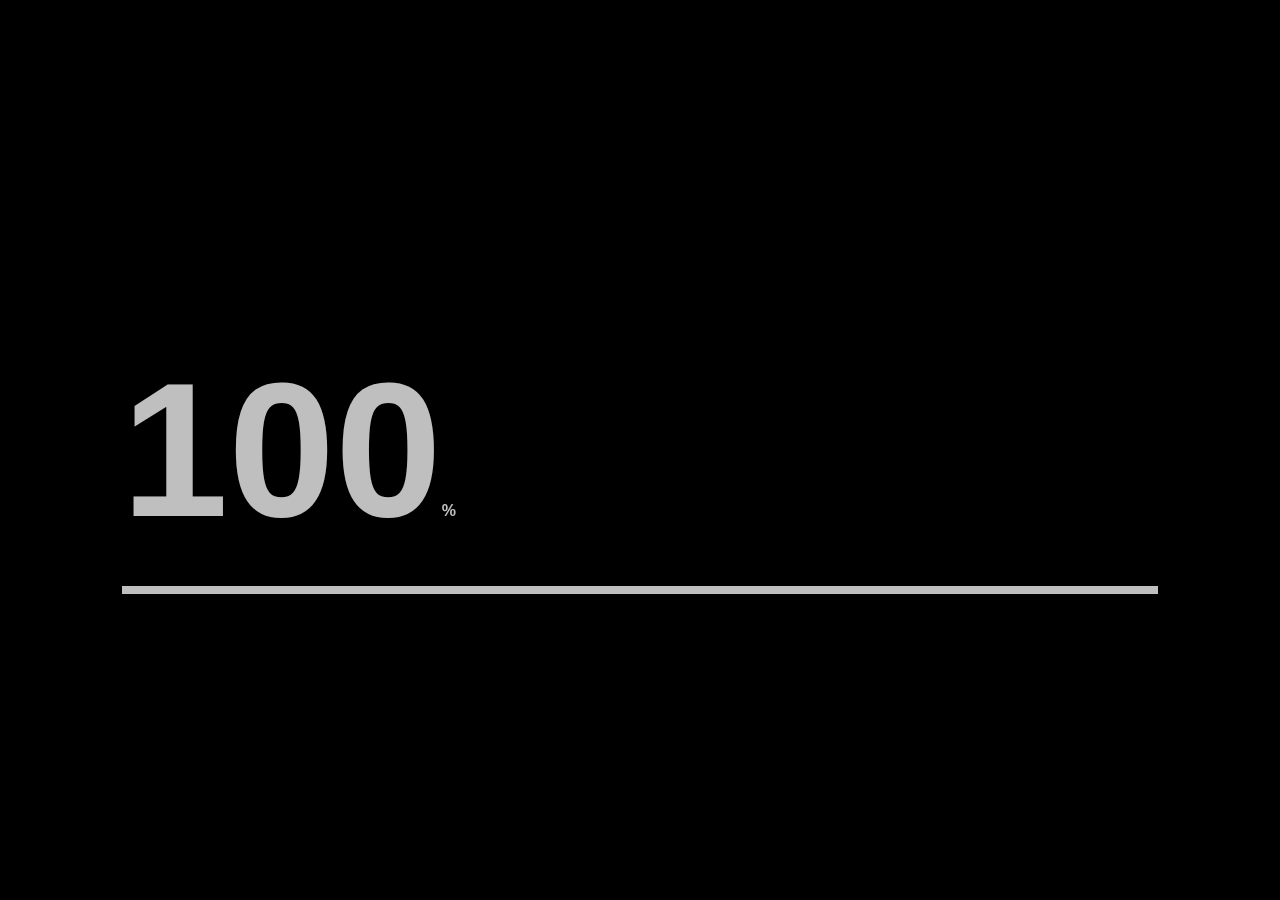
==== commit 4f564a15: "added Resume" ====
--- a/index.html
+++ b/index.html
@@ -83,7 +83,7 @@
 				<div class="inner">
 				  <h1>Jobin Joseph</h1>
 				  <h5>Portfolio Comming Soon</h5>
-				  <a href="#">DOWNLOAD MY CV</a>
+				  <a href="https://drive.google.com/file/d/1FVWmMK9b48JKOuMVPXekmHsEaFXaTtQl/view?usp=sharing">DOWNLOAD MY CV</a>
 				</div>
 				<!-- end inner -->
 			  </div>
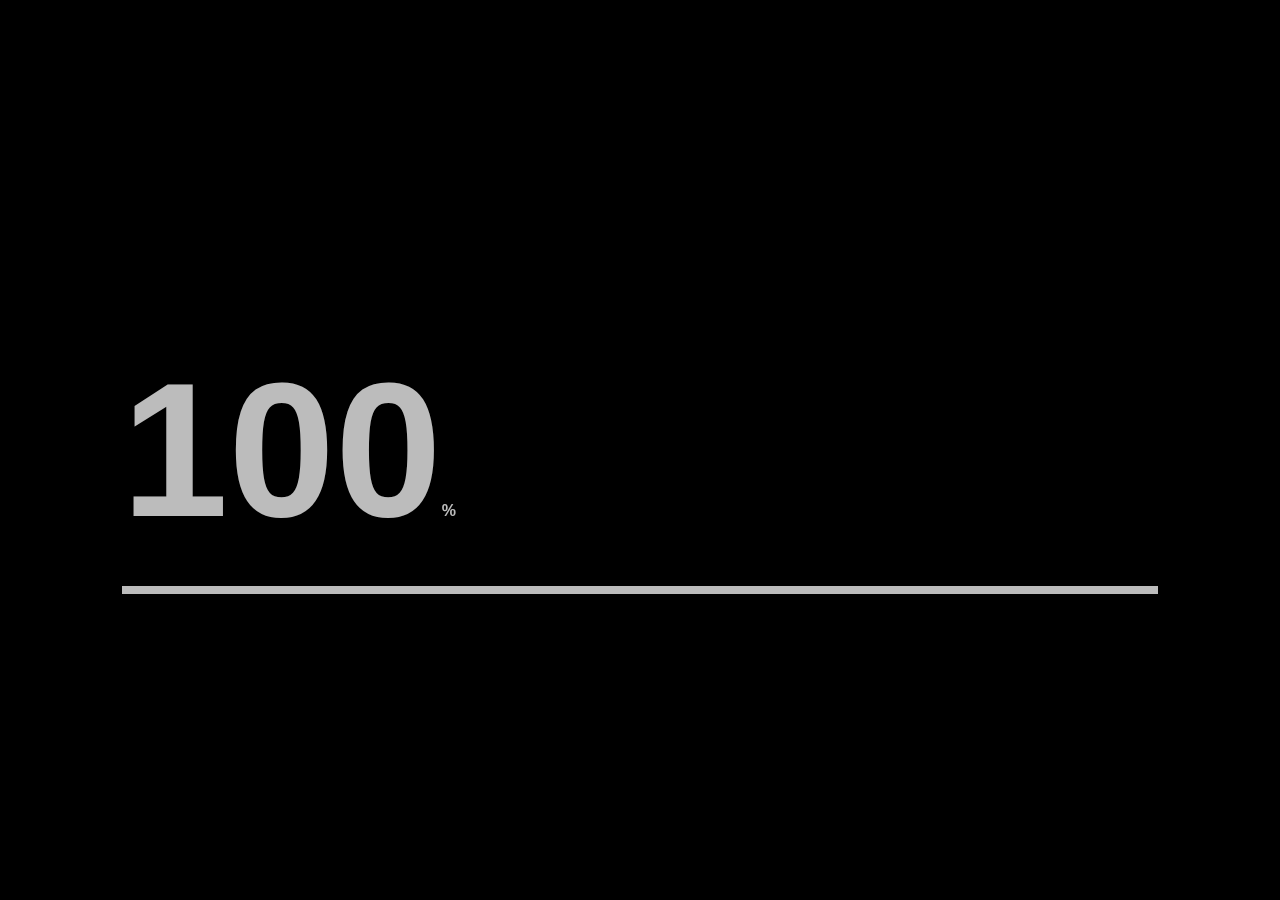
==== commit 3183e7f0: "CV URL updated" ====
--- a/index.html
+++ b/index.html
@@ -83,7 +83,7 @@
 				<div class="inner">
 				  <h1>Jobin Joseph</h1>
 				  <h5>Portfolio Comming Soon</h5>
-				  <a href="https://drive.google.com/file/d/1FVWmMK9b48JKOuMVPXekmHsEaFXaTtQl/view?usp=sharing">DOWNLOAD MY CV</a>
+				  <a href="https://drive.google.com/file/d/15u2whLGEAWN_XxuYTpMKOgakQ1Dkuund/view?usp=sharing">DOWNLOAD MY CV</a>
 				</div>
 				<!-- end inner -->
 			  </div>
@@ -117,4 +117,4 @@
 <script src="js/functions.js"></script>
 <script>$('#home-slider').titanSlider();</script>
 </body>
-</html>+</html>
